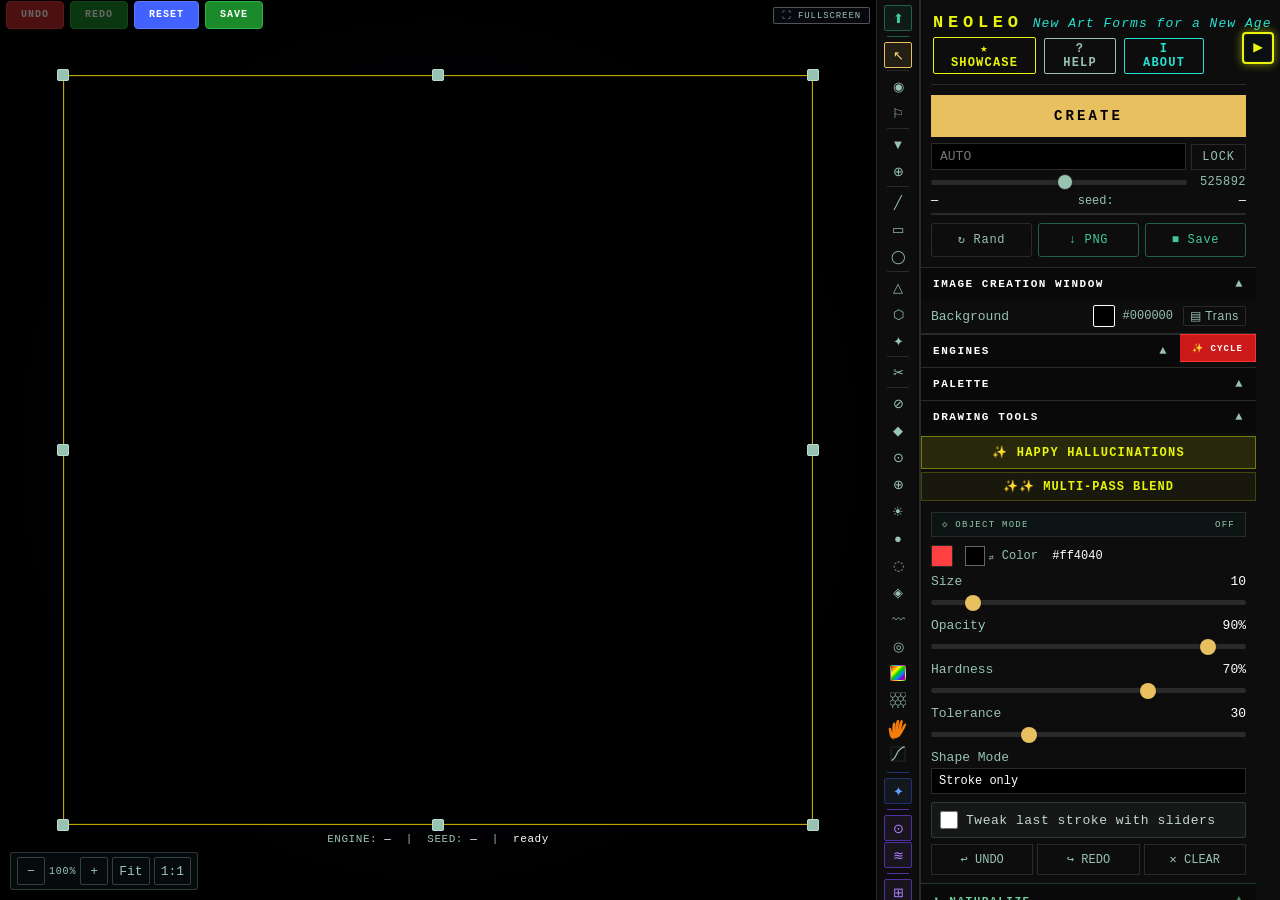
==== index.html @ a024ac2d "Raise panel text sizes for iPad readability Every light-on-dark font-size in the right-side panel th" ====
<!DOCTYPE html>
<html lang="en">
<head>
<meta charset="UTF-8">
<meta name="viewport" content="width=device-width, initial-scale=1.0, maximum-scale=1.0, user-scalable=no, viewport-fit=cover">
<title>NeoLeo</title>
<link rel="stylesheet" href="css/variables.css">
<link rel="stylesheet" href="css/base.css">
<link rel="stylesheet" href="css/stage.css">
<link rel="stylesheet" href="css/toolbar.css">
<link rel="stylesheet" href="css/panel.css?v=4">
<link rel="stylesheet" href="css/fx-panel.css">
<link rel="stylesheet" href="css/upload.css">
<link rel="stylesheet" href="css/prompt.css">
<link rel="stylesheet" href="css/palette.css">
<link rel="stylesheet" href="css/save-state.css">
<link rel="stylesheet" href="css/resolution.css">
<link rel="stylesheet" href="css/experimental.css?v=3">
<link rel="stylesheet" href="css/history.css">
<link rel="stylesheet" href="css/modals.css">
<link rel="stylesheet" href="css/brush-picker.css">
<link rel="stylesheet" href="css/layers.css">
<link rel="stylesheet" href="css/sections.css">
<link rel="stylesheet" href="css/composite.css">
<link rel="stylesheet" href="css/help.css">
<link rel="stylesheet" href="css/showcase.css">
<link rel="stylesheet" href="css/touch.css">
</head>
<body>

<!-- ════════════════════════════════════════════════════════════
     SPLASH SCREEN — full-viewport NeoLeo logo, ~2s hold then
     fades out and removes itself from the DOM. Pure CSS animation
     so it triggers on first paint without waiting for any JS.
     z-index above every floating UI element. pointer-events:none
     once the fade starts so taps fall through to the app.
     ═══════════════════════════════════════════════════════════ -->
<style>
  #splash{
    position:fixed; inset:0;
    background:#000 url('assets/neoleo-splash.jpg?v=1') center center / contain no-repeat;
    z-index:2147483647;
    animation: splash-out 2.6s ease forwards;
    /* Hold full opacity for 2s then fade for 0.5s; the final
       frame keeps display:none and pointer-events:none. */
  }
  @keyframes splash-out{
    0%   { opacity:1; pointer-events:auto; }
    77%  { opacity:1; pointer-events:auto; }   /* 2.0s of 2.6s = ~77% */
    100% { opacity:0; pointer-events:none; visibility:hidden; }
  }
  /* Reduced-motion users still see the splash but it leaves a hair
     faster — and never animates if they've turned off animations. */
  @media (prefers-reduced-motion: reduce){
    #splash{ animation: splash-out 2.2s linear forwards; }
  }
</style>
<div id="splash" aria-hidden="true"></div>
<script>
  /* Belt-and-braces: even if the CSS animation fails, kill the
     splash after 2.6s so the app is never permanently covered. */
  (function(){
    setTimeout(function(){
      var s = document.getElementById('splash');
      if(s && s.parentNode){ s.parentNode.removeChild(s); }
    }, 2800);
  })();
</script>

<div id="stage">
    <div id="fs-bar" style="position:absolute;top:0;left:0;right:0;height:30px;display:flex;align-items:center;justify-content:space-between;padding:0 6px;z-index:20;pointer-events:none;">
      <div style="display:flex;gap:6px;pointer-events:all;">
        <button id="undo-persist" title="Undo (Ctrl+Z / Cmd+Z)" onclick="globalUndo()" style="background:#c0292a;border:1px solid #e04040;color:#ffffff;font-family:inherit;font-size:10px;font-weight:700;letter-spacing:.1em;padding:4px 14px;height:28px;cursor:pointer;border-radius:4px;display:flex;align-items:center;justify-content:center;line-height:1;opacity:0.4;transition:opacity .15s,background .15s;" disabled>UNDO</button>
        <button id="redo-persist" title="Redo (Ctrl+Y / Cmd+Shift+Z)" onclick="globalRedo()" style="background:#1a8a2a;border:1px solid #30b040;color:#ffffff;font-family:inherit;font-size:10px;font-weight:700;letter-spacing:.1em;padding:4px 14px;height:28px;cursor:pointer;border-radius:4px;display:flex;align-items:center;justify-content:center;line-height:1;opacity:0.4;transition:opacity .15s,background .15s;" disabled>REDO</button>
        <button id="rstcvbtn" title="Reset canvas to blank" style="background:#4262ff;border:1px solid #5a7aff;color:#ffffff;font-family:inherit;font-size:10px;font-weight:700;letter-spacing:.1em;padding:4px 14px;height:28px;cursor:pointer;border-radius:4px;display:flex;align-items:center;justify-content:center;line-height:1;transition:background .15s;">RESET</button>
        <button id="savecvbtn" title="Save canvas as PNG" onclick="window._saveCanvas&&window._saveCanvas()" style="background:#1a8a2a;border:1px solid #30b040;color:#ffffff;font-family:inherit;font-size:10px;font-weight:700;letter-spacing:.1em;padding:4px 14px;height:28px;cursor:pointer;border-radius:4px;display:flex;align-items:center;justify-content:center;line-height:1;transition:background .15s;">SAVE</button>
      </div>
      <button id="fs-btn" title="Toggle fullscreen canvas" onclick="window._toggleFS&&window._toggleFS()" style="pointer-events:all;background:rgba(10,12,20,0.7);border:1px solid rgba(255,255,255,0.3);color:#97c3b0;font-family:inherit;font-size:9px;padding:2px 8px;cursor:pointer;letter-spacing:.1em;border-radius:2px;transition:all .15s;">&#9974; FULLSCREEN</button>
    </div>
    <div id="cvwrap">
    <canvas id="uv"></canvas><canvas id="cv"></canvas><canvas id="lv"></canvas><canvas id="dv"></canvas><canvas id="av"></canvas>
    <div id="dv-opov" style="position:absolute;inset:0;background:#000;opacity:0;pointer-events:none;z-index:5;transition:opacity .05s;"></div>
    <div class="cv-rh" data-dir="nw" style="top:-6px;left:-6px;cursor:nw-resize;"></div>
    <div class="cv-rh" data-dir="n" style="top:-6px;left:50%;transform:translateX(-50%);cursor:n-resize;"></div>
    <div class="cv-rh" data-dir="ne" style="top:-6px;right:-6px;cursor:ne-resize;"></div>
    <div class="cv-rh" data-dir="e" style="top:50%;right:-6px;transform:translateY(-50%);cursor:e-resize;"></div>
    <div class="cv-rh" data-dir="se" style="bottom:-6px;right:-6px;cursor:se-resize;"></div>
    <div class="cv-rh" data-dir="s" style="bottom:-6px;left:50%;transform:translateX(-50%);cursor:s-resize;"></div>
    <div class="cv-rh" data-dir="sw" style="bottom:-6px;left:-6px;cursor:sw-resize;"></div>
    <div class="cv-rh" data-dir="w" style="top:50%;left:-6px;transform:translateY(-50%);cursor:w-resize;"></div>
    <!-- Crop confirm bar -->
    <div id="crop-confirm"><button id="crop-ok">&#10003; Apply Crop</button><button id="crop-cancel">&#10005; Cancel</button></div>
    <!-- Crop overlay -->
    <div id="crop-overlay">
      <div id="crop-shade-n" class="crop-shade"></div>
      <div id="crop-shade-s" class="crop-shade"></div>
      <div id="crop-shade-w" class="crop-shade"></div>
      <div id="crop-shade-e" class="crop-shade"></div>
      <div id="crop-box">
        <div class="crop-handle" data-h="nw"></div>
        <div class="crop-handle" data-h="n"></div>
        <div class="crop-handle" data-h="ne"></div>
        <div class="crop-handle" data-h="w"></div>
        <div class="crop-handle" data-h="e"></div>
        <div class="crop-handle" data-h="sw"></div>
        <div class="crop-handle" data-h="s"></div>
        <div class="crop-handle" data-h="se"></div>
        <div id="crop-move"></div>
      </div>
    </div>
    <div id="placement">
      <img id="placement-img" src="" alt="">
      <div class="ph nw" data-handle="nw"></div>
      <div class="ph ne" data-handle="ne"></div>
      <div class="ph sw" data-handle="sw"></div>
      <div class="ph se" data-handle="se"></div>
      <div class="ph n"  data-handle="n"></div>
      <div class="ph s"  data-handle="s"></div>
      <div class="ph e"  data-handle="e"></div>
      <div class="ph w"  data-handle="w"></div>
      <div id="placement-bar">
        <div id="pb-info">0&#215;0</div>
        <button id="pb-commit">&#10003; Place</button>
        <button id="pb-cancel">&#10005; Cancel</button>
      </div>
    </div>
  </div>
  <div id="bar">ENGINE: <span id="se">&#8212;</span> &nbsp;|&nbsp; SEED: <span id="ss">&#8212;</span> &nbsp;|&nbsp; <span id="si">ready</span></div>
</div>

<div id="tb">
  <button class="tbtn up" id="utool" data-t="upload" data-tip-name="Upload Image" data-tip-key="&#8679;U" data-tip-desc="Upload a PNG or JPEG (max 5 MB) as a base layer. Combine with engines, drawing tools, lighting and atmosphere.">&#11014;</button>
  <div class="tsep up"></div>
  <button class="tbtn on" data-t="" data-tip-name="Select" data-tip-key="Esc" data-tip-desc="Deactivates all drawing tools. Click the canvas freely without marking it.">&#8598;</button>
  <div class="tsep"></div>
  <button class="tbtn" data-t="brush" data-tip-name="Brush" data-tip-key="B" data-tip-desc="Smooth soft-edged freehand painting. Adjust Hardness for feathered or crisp edges.">&#9673;</button>
  <button class="tbtn" data-t="pencil" data-tip-name="Pencil" data-tip-key="P" data-tip-desc="Hard-edge freehand line with no blur. Ideal for crisp outlines and precise marks.">&#9872;</button>
  <div class="tsep"></div>
  <button class="tbtn" data-t="fill" data-tip-name="Flood Fill" data-tip-key="F" data-tip-desc="Fills a contiguous area. Reads the full composite canvas. Tolerance controls sensitivity.">&#9660;</button>
  <button class="tbtn" data-t="creplace" data-tip-name="Color Replace" data-tip-key="C" data-tip-desc="Globally replaces every matching pixel across the entire canvas. Tolerance widens range.">&#8853;</button>
  <div class="tsep"></div>
  <button class="tbtn" data-t="line" data-tip-name="Line" data-tip-key="L" data-tip-desc="Click and drag to draw a straight line with live preview. Commits on mouse release.">&#9585;</button>
  <button class="tbtn" data-t="rect" data-tip-name="Rectangle" data-tip-key="R" data-tip-desc="Click and drag to define a rectangle. Shape Mode controls fill/stroke behavior.">&#9645;</button>
  <button class="tbtn" data-t="ellipse" data-tip-name="Ellipse" data-tip-key="E" data-tip-desc="Click and drag to draw an ellipse. Equal ratio = perfect circle.">&#9711;</button>
  <div class="tsep"></div>
  <button class="tbtn" data-t="triangle" data-tip-name="Triangle" data-tip-key="T" data-tip-desc="3 sequential clicks — auto-commits on the third click. Live edge preview.">&#9651;</button>
  <button class="tbtn" data-t="polygon" data-tip-name="Polygon" data-tip-key="G" data-tip-desc="Click to place vertices. Snap-close near the first point or double-click to finish.">&#11041;</button>
  <button class="tbtn" data-t="shape" data-tip-name="Free Shape" data-tip-key="S" data-tip-desc="Drag freely — auto-closes and commits on mouse release.">&#10022;</button>
  <div class="tsep"></div>
  <button class="tbtn" id="croptool" data-t="crop" data-tip-name="Crop Canvas" data-tip-key="C" data-tip-desc="Drag to define a crop region. Apply to resize canvas, preserving image content.">&#9986;</button>
  <div class="tsep ai"></div>
  <button class="tbtn ai" id="aitool" data-t="ai" data-tip-name="AI Prompt" data-tip-key="Shift+P" data-tip-desc="Describe changes in plain language. The AI adjusts engines, palettes, lighting and atmosphere to match your intent.">&#10022;</button>
  <div class="tsep fx"></div>
  <button class="tbtn fx" id="ltool" data-t="lighting" data-tip-name="Lighting" data-tip-key="&#8679;L" data-tip-desc="Add up to 2 light sources (Point, Spot, Rim) with color, intensity, radius, bloom, and ambient fill.">&#8857;</button>
  <button class="tbtn fx" id="atool" data-t="atmo" data-tip-name="Atmosphere" data-tip-key="&#8679;A" data-tip-desc="Vignette, fog/haze, film grain, color grade (temp, sat, contrast, brightness), chromatic aberration.">&#8779;</button>
  <div class="tsep fx"></div>
  <button class="tbtn fx" id="laytool" data-t="layers" data-tip-name="Layers" data-tip-key="&#8679;Y" data-tip-desc="Add, rename, reorder, blend and toggle visibility of drawing layers.">&#8862;</button>
</div>

<div id="upload-panel">
  <div class="fx-hdr" id="up-drag-hdr" style="cursor:move;user-select:none;" title="Drag to move panel"><span class="fx-htit">&#11014; Upload Image <span style="font-size:7px;color:rgba(151,195,176,0.5);letter-spacing:.06em;">&#10303; drag</span></span><div style="display:flex;gap:4px;align-items:center;margin-left:auto;"><button id="slref-btn" onclick="window._slRef&&window._slRef.open()" style="background:rgba(151,195,176,0.1);border:1px solid #97c3b0;color:#97c3b0;font-family:inherit;font-size:8px;padding:2px 6px;cursor:pointer;letter-spacing:.08em;border-radius:2px;white-space:nowrap;">&#9636; Slider Ref</button><button class="fx-cls" id="up-cls">&#215;</button></div></div>
  <div class="fx-sec">
    <div id="u-dropzone" id="u-dz">
      <div id="u-dropzone-lbl"><b>Click or drag &amp; drop</b>PNG or JPEG &#183; max 5 MB</div>
    </div>
    <div id="u-err"></div>
    <input type="file" id="u-file" accept="image/png,image/jpeg" style="display:none">
    <div id="u-preview">
    <div id="u-thumb-wrap" draggable="true" title="Drag onto canvas to place">
      <canvas id="u-thumb"></canvas>
      <div id="u-drag-badge">DRAG TO CANVAS</div>
      <button id="u-del-btn" title="Delete image" onclick="document.getElementById('u-clear').click()" style="position:absolute;top:4px;left:4px;background:rgba(0,0,0,.7);border:1px solid #5a2020;color:#ff6060;font-family:inherit;font-size:9px;padding:2px 6px;cursor:pointer;letter-spacing:.06em;z-index:2;">&#10005;</button>
    </div>
    <div id="u-preview-info"></div>
    <div class="u-drag-hint">&#8598; drag thumbnail onto canvas to position</div>
  </div>

  <!-- ◈ IMAGE SIGNAL — directly below thumbnail -->
  <div id="is-sec" style="display:none;padding:8px 10px;border-top:1px solid rgba(151,195,176,0.2);">
    <div style="font-size:8px;color:#97c3b0;letter-spacing:.14em;font-weight:bold;margin-bottom:5px;">&#9672; IMAGE SIGNAL</div>
    <div style="font-size:8px;color:#97c3b0;font-style:italic;margin-bottom:7px;line-height:1.5;">Palette, density &amp; gradient fields broadcast to all engines and tools.</div>
    <div style="display:flex;gap:4px;margin-bottom:7px;">
      <button id="is-extract-btn" class="fx-bb" style="flex:2;border-color:#97c3b0;color:#97c3b0;" onclick="window._IS&&window._IS.extract()">&#9672; Extract &amp; Activate</button>
      <button id="is-clear-btn" class="fx-bb" style="flex:1;border-color:#444;color:var(--dim);" onclick="window._IS&&window._IS.deactivate()">&#10005; Off</button>
    </div>
    <div style="display:flex;gap:6px;margin-bottom:7px;align-items:flex-start;">
      <div><canvas id="is-map-thumb" width="60" height="45" style="border-radius:2px;border:1px solid rgba(255,255,255,0.08);display:block;"></canvas><div style="font-size:8px;color:#97c3b0;text-align:center;margin-top:2px;">density</div></div>
      <div><canvas id="is-grad-thumb" width="60" height="45" style="border-radius:2px;border:1px solid rgba(255,255,255,0.08);display:block;"></canvas><div style="font-size:8px;color:#97c3b0;text-align:center;margin-top:2px;">edges</div></div>
      <div id="is-pal-row" style="display:flex;flex-direction:column;gap:3px;flex:1;"></div>
    </div>
    <div class="fx-pm"><div class="fx-pr"><span class="fx-pn">Structural Influence</span><span class="fx-pv" id="is-inf-v">70%</span></div><input type="range" id="is-inf" min="0" max="100" value="70"></div>
    <div class="fx-pm"><div class="fx-pr"><span class="fx-pn">Palette Blend</span><span class="fx-pv" id="is-pal-v">100%</span></div><input type="range" id="is-pal" min="0" max="100" value="100"></div>
    <div style="display:flex;gap:4px;margin-top:4px;">
      <button id="is-inv-btn" class="fx-bb" style="flex:1;font-size:8px;border-color:#444;color:var(--dim);" onclick="window._IS&&window._IS.toggleInvert(this)">&#8857; Invert Map</button>
    </div>
    <div id="is-status" style="font-size:8px;color:#97c3b0;margin-top:5px;font-style:italic;min-height:10px;"></div>
  </div>

  </div>
<div class="fx-sec" id="u-adj-sec">
    <div class="fx-stit" style="color:#97c3b0;letter-spacing:.12em;">&#9632; Image Adjustments</div>
    <div class="fx-note" style="margin-bottom:6px;">Applied in realtime to the composited display. Resets on Clear.</div>
    <div class="fx-pm"><div class="fx-pr"><span class="fx-pn">Brightness</span><span class="fx-pv" id="u-briv">0</span></div><input type="range" id="u-bri" min="-100" max="100" value="0"></div>
    <div class="fx-pm"><div class="fx-pr"><span class="fx-pn">Contrast</span><span class="fx-pv" id="u-conv">0</span></div><input type="range" id="u-con" min="-100" max="100" value="0"></div>
    <div class="fx-pm"><div class="fx-pr"><span class="fx-pn">Saturation</span><span class="fx-pv" id="u-satv">0</span></div><input type="range" id="u-sat" min="-100" max="100" value="0"></div>
    <div class="fx-pm"><div class="fx-pr"><span class="fx-pn">Exposure</span><span class="fx-pv" id="u-expv">0</span></div><input type="range" id="u-exp" min="-100" max="100" value="0"></div>
    <div class="fx-pm"><div class="fx-pr"><span class="fx-pn">Highlights</span><span class="fx-pv" id="u-hilv">0</span></div><input type="range" id="u-hil" min="-100" max="100" value="0"></div>
    <div class="fx-pm"><div class="fx-pr"><span class="fx-pn">Shadows</span><span class="fx-pv" id="u-shdv">0</span></div><input type="range" id="u-shd" min="-100" max="100" value="0"></div>
    <div class="fx-pm"><div class="fx-pr"><span class="fx-pn">Temperature</span><span class="fx-pv" id="u-tmpv">0</span></div><input type="range" id="u-tmp" min="-100" max="100" value="0"></div>
    <div class="fx-note" style="margin-top:1px;margin-bottom:4px;">&#8592; cool &nbsp;&nbsp; warm &#8594;</div>
    <div class="fx-pm"><div class="fx-pr"><span class="fx-pn">Tint</span><span class="fx-pv" id="u-tntv">0</span></div><input type="range" id="u-tnt" min="-100" max="100" value="0"></div>
    <div class="fx-note" style="margin-top:1px;margin-bottom:6px;">&#8592; green &nbsp;&nbsp; magenta &#8594;</div>
    <button class="fx-bb" id="u-adj-reset" style="width:100%;border-color:#444;color:var(--dim);">&#8635; Reset All Adjustments</button>
  </div>
  <div class="fx-sec" id="u-controls">
    <div class="fx-stit">Layer Mode</div>
    <div class="fx-pm"><select id="u-mode">
      <option value="under">Under engine art</option>
      <option value="over">Over engine art</option>
      <option value="replace">Replace (image only)</option>
    </select></div>
    <div class="fx-stit" style="margin-top:6px;">Opacity</div>
    <div class="fx-pm"><div class="fx-pr"><span class="fx-pn">Image opacity</span><span class="fx-pv" id="u-opv">100%</span></div><input type="range" id="u-opr" min="0" max="100" value="100"></div>
    <div class="fx-stit" style="margin-top:6px;">Fit</div>
    <div class="fx-pm"><select id="u-fit">
      <option value="contain">Contain (letterbox)</option>
      <option value="cover">Cover (crop to fill)</option>
      <option value="stretch">Stretch (fill exactly)</option>
    </select></div>
    <div class="fx-stit" style="margin-top:6px;">Blend Mode</div>
    <div class="fx-pm"><select id="u-blend">
      <option value="source-over">Normal</option>
      <option value="multiply">Multiply</option>
      <option value="screen">Screen</option>
      <option value="overlay">Overlay</option>
      <option value="soft-light">Soft Light</option>
      <option value="hard-light">Hard Light</option>
      <option value="color-dodge">Color Dodge</option>
      <option value="color-burn">Color Burn</option>
      <option value="difference">Difference</option>
      <option value="exclusion">Exclusion</option>
      <option value="luminosity">Luminosity</option>
      <option value="hue">Hue</option>
      <option value="saturation">Saturation</option>
      <option value="color">Color</option>
    </select></div>
    <div class="fx-note" style="margin-top:4px;">Blend applies when layer mode is Under or Over.</div>
  </div>
  <div class="fx-sec" id="u-engine-sec">
    <div class="fx-stit">Engine on Image</div>
    <div class="fx-note" style="margin-bottom:6px;">Choose how the generative engine composites onto your photo when you hit Generate.</div>
    <div class="fx-pm"><div class="fx-pr"><span class="fx-pn">Engine blend</span></div>
    <select id="u-eng-blend">
      <option value="source-over">Normal (over)</option>
      <option value="multiply">Multiply</option>
      <option value="screen">Screen</option>
      <option value="overlay">Overlay</option>
      <option value="soft-light">Soft Light</option>
      <option value="hard-light">Hard Light</option>
      <option value="color-dodge">Color Dodge</option>
      <option value="color-burn">Color Burn</option>
      <option value="difference">Difference</option>
      <option value="exclusion">Exclusion</option>
      <option value="luminosity">Luminosity</option>
      <option value="hue">Hue</option>
      <option value="saturation">Saturation</option>
      <option value="color">Color</option>
    </select></div>
    <div class="fx-pm"><div class="fx-pr"><span class="fx-pn">Engine opacity</span><span class="fx-pv" id="u-engopv">80%</span></div>
    <input type="range" id="u-engopr" min="0" max="100" value="80"></div>
    <label class="fx-tg" style="margin-bottom:6px;"><input type="checkbox" id="u-eng-on" checked><span style="font-size:9px;color:var(--dim);">Apply engine when generating</span></label>
  </div>
  <!-- ◆ Draw On Image — composite tools, shown once image is loaded -->
  <div class="fx-sec" id="img-composite-sec">
    <div class="fx-stit" style="color:#a080ff;">&#9670; Draw On Image</div>
    <div class="fx-pm">
      <div class="fx-pr"><span class="fx-pn">Blend mode</span></div>
      <select id="draw-blend-sel" style="width:100%;background:#111;border:1px solid var(--brd);color:var(--txt);font-family:inherit;font-size:9px;padding:3px 5px;cursor:pointer;">
        <option value="source-over">Normal</option>
        <option value="multiply">Multiply</option>
        <option value="screen">Screen</option>
        <option value="overlay">Overlay</option>
        <option value="soft-light">Soft Light</option>
        <option value="hard-light">Hard Light</option>
        <option value="color-dodge">Color Dodge</option>
        <option value="color-burn">Color Burn</option>
        <option value="difference">Difference</option>
        <option value="exclusion">Exclusion</option>
        <option value="hue">Hue</option>
        <option value="saturation">Saturation</option>
        <option value="color">Color</option>
        <option value="luminosity">Luminosity</option>
      </select>
    </div>
    <div class="fx-pm">
      <div class="fx-pr"><span class="fx-pn">Merge opacity</span><span class="fx-pv" id="draw-merge-opv">100%</span></div>
      <input type="range" id="draw-merge-op" min="0" max="100" value="100">
    </div>
    <div style="display:flex;gap:4px;margin-top:6px;">
      <button class="fx-bb" id="img-merge-draw" style="flex:1;">&#8680; Merge Drawing</button>
      <button class="fx-bb" id="img-merge-engine" style="flex:1;">&#8680; Merge Engine</button>
    </div>
    <div style="display:flex;gap:4px;margin-top:4px;">
      <button class="fx-bb" id="img-flatten-all" style="flex:1;border-color:#4a3080;color:#a080ff;">&#9608; Flatten All</button>
      <button class="fx-bb" id="img-clear-draw" style="flex:1;border-color:#5a2020;color:#ff6060;">&#10005; Clear Drawing</button>
    </div>
    <div class="fx-note" style="margin-top:6px;">Merge your drawing/engine output onto the image using the selected blend mode. Flatten All merges every layer.</div>
  </div>
  <div class="fx-sec" id="u-bake-sec" style="display:none">
    <div class="fx-stit">Bake to Canvas</div>
    <div class="fx-note" style="margin-bottom:7px;">Flatten the image permanently onto the generative canvas. All engines, drawing tools, lighting and atmosphere will then work directly on it.</div>
    <button class="fx-bb" id="u-bake" style="margin-bottom:4px;">&#11015; Bake image to canvas</button>
    <div class="fx-note">After baking the image layer is cleared. Use Export to save a copy first.</div>
  </div>

  <div class="fx-br" id="u-clear-row" style="display:none"><button class="fx-bb" id="u-clear">&#10005; Clear image</button></div>
  <div class="fx-br" id="u-crop-row" style="display:none"><button class="fx-bb" id="u-crop-btn" style="border-color:#28E0D1;color:#28E0D1;">&#9986; Crop Image</button></div>
  </div>

</div>
<div id="prompt-panel">
  <div class="fx-hdr"><span class="fx-htit">&#10022; AI Prompt</span><button class="fx-cls" id="ai-cls">&#215;</button></div>
  <div class="fx-sec" style="padding:8px 10px;">
    <div style="font-size:8px;color:var(--dim);line-height:1.6;margin-bottom:6px;">Describe changes in plain language. The AI reads the current canvas and all settings, then adjusts engines, palettes, lighting and atmosphere to match.</div>
    <label id="ai-ctx-row"><input type="checkbox" id="ai-send-img" checked> Send canvas snapshot with prompt</label>
  </div>
  <div id="ai-key-row"><label>ANTHROPIC API KEY (required)</label><input type="password" id="ai-key-in" placeholder="sk-ant-..." autocomplete="off" spellcheck="false"></div>
  <div id="ai-history"><div class="ai-msg sys">Enter your Anthropic API key above, then describe what to change.</div></div>
  <div id="ai-input-wrap">
    <textarea id="ai-textarea" placeholder="e.g. make it more chaotic and warm, add a soft blue rim light, reduce contrast..." spellcheck="false"></textarea>
    <div id="ai-send-row"><button id="ai-send">Send</button><button id="ai-stop" title="Stop">&#9632; Stop</button><button id="ai-clrh" title="Clear history">&#8635;</button></div>
    <div id="ai-status"></div>
  </div>
</div>
<div id="light-panel" class="fx-panel">
  <div class="fx-hdr"><span class="fx-htit">&#8857; Lighting</span><button class="fx-cls" id="lp-cls">&#215;</button></div>
  <div class="fx-sec"><label class="fx-tg"><input type="checkbox" id="l-on"><span class="fx-tg-lbl">Enable Lighting</span></label></div>
  <div class="fx-sec">
    <div class="fx-stit">Light 1</div>
    <label class="fx-tg" style="margin-bottom:4px;"><input type="checkbox" id="l1-on" checked><span style="font-size:10px;color:var(--dim);">Active</span></label>
    <div class="fx-pm"><div class="fx-pr"><span class="fx-pn">Type</span></div><select id="l1-type"><option value="point">Point</option><option value="spot">Spot</option><option value="rim">Rim</option></select></div>
    <div class="fx-cr"><div class="fx-sw" id="l1csw"><input type="color" id="l1-col" value="#ffee88"></div><span class="fx-pn">Color &nbsp;<span class="fx-pv" id="l1-coltxt">#ffee88</span></span></div>
    <div class="fx-pm"><div class="fx-pr"><span class="fx-pn">Intensity</span><span class="fx-pv" id="l1-intv">60</span></div><input type="range" id="l1-int" min="0" max="100" value="60"></div>
    <div class="fx-pm"><div class="fx-pr"><span class="fx-pn">Radius</span><span class="fx-pv" id="l1-radv">220</span></div><input type="range" id="l1-rad" min="20" max="600" value="220"></div>
    <div class="fx-pm"><div class="fx-pr"><span class="fx-pn">Position X</span><span class="fx-pv" id="l1-pxv">30%</span></div><input type="range" id="l1-px" min="0" max="100" value="30"></div>
    <div class="fx-pm"><div class="fx-pr"><span class="fx-pn">Position Y</span><span class="fx-pv" id="l1-pyv">25%</span></div><input type="range" id="l1-py" min="0" max="100" value="25"></div>
  </div>
  <div class="fx-sec">
    <div class="fx-stit">Light 2</div>
    <label class="fx-tg" style="margin-bottom:4px;"><input type="checkbox" id="l2-on"><span style="font-size:10px;color:var(--dim);">Active</span></label>
    <div class="fx-pm"><div class="fx-pr"><span class="fx-pn">Type</span></div><select id="l2-type"><option value="point">Point</option><option value="spot">Spot</option><option value="rim">Rim</option></select></div>
    <div class="fx-cr"><div class="fx-sw" id="l2csw"><input type="color" id="l2-col" value="#88ccff"></div><span class="fx-pn">Color &nbsp;<span class="fx-pv" id="l2-coltxt">#88ccff</span></span></div>
    <div class="fx-pm"><div class="fx-pr"><span class="fx-pn">Intensity</span><span class="fx-pv" id="l2-intv">40</span></div><input type="range" id="l2-int" min="0" max="100" value="40"></div>
    <div class="fx-pm"><div class="fx-pr"><span class="fx-pn">Radius</span><span class="fx-pv" id="l2-radv">160</span></div><input type="range" id="l2-rad" min="20" max="600" value="160"></div>
    <div class="fx-pm"><div class="fx-pr"><span class="fx-pn">Position X</span><span class="fx-pv" id="l2-pxv">70%</span></div><input type="range" id="l2-px" min="0" max="100" value="70"></div>
    <div class="fx-pm"><div class="fx-pr"><span class="fx-pn">Position Y</span><span class="fx-pv" id="l2-pyv">70%</span></div><input type="range" id="l2-py" min="0" max="100" value="70"></div>
  </div>
  <div class="fx-sec">
    <div class="fx-stit">Bloom</div>
    <div class="fx-pm"><div class="fx-pr"><span class="fx-pn">Amount</span><span class="fx-pv" id="l-blmv">0</span></div><input type="range" id="l-blm" min="0" max="40" value="0"></div>
    <div class="fx-note">Blurs the light layer to create soft halo glow around sources.</div>
  </div>
  <div class="fx-sec">
    <div class="fx-stit">Ambient Fill</div>
    <div class="fx-cr"><div class="fx-sw" id="lambcsw"><input type="color" id="l-ambc" value="#001122"></div><span class="fx-pn">Color &nbsp;<span class="fx-pv" id="l-ambctxt">#001122</span></span></div>
    <div class="fx-pm"><div class="fx-pr"><span class="fx-pn">Level</span><span class="fx-pv" id="l-ambv">0</span></div><input type="range" id="l-amb" min="0" max="100" value="0"></div>
  </div>
  <div class="fx-br"><button class="fx-bb" id="l-rst">&#8634; Reset all</button></div>
  <div class="fx-br"><button class="fx-bb" id="l-apply" style="background:rgba(40,200,160,0.12);border-color:#28c8a0;color:#28c8a0;font-weight:700;">&#10003; Apply Lighting to Canvas</button></div>
</div>

<div id="atmo-panel" class="fx-panel">
  <div class="fx-hdr"><span class="fx-htit">&#8779; Atmosphere</span><button class="fx-cls" id="ap-cls">&#215;</button></div>
  <div class="fx-sec"><label class="fx-tg"><input type="checkbox" id="a-on"><span class="fx-tg-lbl">Enable Atmosphere</span></label></div>
  <div class="fx-sec">
    <div class="fx-stit">Vignette</div>
    <div class="fx-pm"><div class="fx-pr"><span class="fx-pn">Strength</span><span class="fx-pv" id="a-vstrv">0</span></div><input type="range" id="a-vstr" min="0" max="100" value="0"></div>
    <div class="fx-pm"><div class="fx-pr"><span class="fx-pn">Softness</span><span class="fx-pv" id="a-vsftv">50</span></div><input type="range" id="a-vsft" min="0" max="100" value="50"></div>
    <div class="fx-cr"><div class="fx-sw" id="avgcsw"><input type="color" id="a-vcol" value="#000000"></div><span class="fx-pn">Color</span></div>
  </div>
  <div class="fx-sec">
    <div class="fx-stit">Fog / Haze</div>
    <div class="fx-pm"><select id="a-ftype"><option value="none">None</option><option value="flat">Flat Overlay</option><option value="radial">Radial (center)</option><option value="bottom">Ground Fog</option><option value="top">Top Haze</option></select></div>
    <div class="fx-cr"><div class="fx-sw" id="afgsw"><input type="color" id="a-fcol" value="#b0c8d8"></div><span class="fx-pn">Color</span></div>
    <div class="fx-pm"><div class="fx-pr"><span class="fx-pn">Density</span><span class="fx-pv" id="a-fdenv">0</span></div><input type="range" id="a-fden" min="0" max="100" value="0"></div>
  </div>
  <div class="fx-sec">
    <div class="fx-stit">Film Grain</div>
    <div class="fx-pm"><div class="fx-pr"><span class="fx-pn">Amount</span><span class="fx-pv" id="a-grainv">0</span></div><input type="range" id="a-grain" min="0" max="100" value="0"></div>
  </div>
  <div class="fx-sec">
    <div class="fx-stit">Color Grade</div>
    <div class="fx-pm"><div class="fx-pr"><span class="fx-pn">Temperature</span><span class="fx-pv" id="a-tempv">0</span></div><input type="range" id="a-temp" min="-100" max="100" value="0"></div>
    <div class="fx-note" style="margin-bottom:5px;">&#8592; cool &nbsp;&nbsp;&nbsp;&nbsp; warm &#8594;</div>
    <div class="fx-pm"><div class="fx-pr"><span class="fx-pn">Saturation</span><span class="fx-pv" id="a-satv">0</span></div><input type="range" id="a-sat" min="-100" max="100" value="0"></div>
    <div class="fx-pm"><div class="fx-pr"><span class="fx-pn">Contrast</span><span class="fx-pv" id="a-conv">0</span></div><input type="range" id="a-con" min="-100" max="100" value="0"></div>
    <div class="fx-pm"><div class="fx-pr"><span class="fx-pn">Brightness</span><span class="fx-pv" id="a-briv">0</span></div><input type="range" id="a-bri" min="-100" max="100" value="0"></div>
  </div>
  <div class="fx-sec">
    <div class="fx-stit">Chromatic Aberration</div>
    <div class="fx-pm"><div class="fx-pr"><span class="fx-pn">Amount</span><span class="fx-pv" id="a-aberv">0</span></div><input type="range" id="a-aber" min="0" max="50" value="0"></div>
    <div class="fx-note">Red/cyan color fringing at canvas edges.</div>
  </div>
  <div class="fx-br"><button class="fx-bb" id="a-rst">&#8634; Reset all</button></div>
  <div class="fx-br"><button class="fx-bb" id="a-apply" style="background:rgba(40,200,160,0.12);border-color:#28c8a0;color:#28c8a0;font-weight:700;">&#10003; Apply Atmosphere to Canvas</button></div>
</div>
<div id="layers-panel" class="fx-panel">
  <div class="fx-hdr"><span class="fx-htit">&#8862; Layers</span><button class="fx-cls" id="lyr-cls">&#215;</button></div>
  <div class="fx-sec" style="padding:6px 8px;">
    <div id="lyr-list"></div>
    <div class="lyr-op-wrap">
      <label>Opacity</label>
      <input type="range" id="lyr-op-sl" min="0" max="100" value="100" style="flex:1;height:3px;">
      <span id="lyr-op-val">100%</span>
    </div>
    <div id="lyr-actions">
      <button class="lyr-btn primary" id="lyr-add">+ Draw Layer</button>
      <button class="lyr-btn" id="lyr-dup">&#10695; Dup</button>
      <button class="lyr-btn" id="lyr-merge">&#8853; Merge Down</button>
      <button class="lyr-btn" id="lyr-flat">&#8863; Flatten</button>
    </div>
    <!-- Engine Layers -->
    <div id="elyr-section">
      <div id="elyr-hdr">
        <span id="elyr-title">&#9670; Engine Layers</span>
        <button id="elyr-auto-btn" title="Auto-capture: every render becomes a new engine layer" style="font-size:8px;padding:2px 7px;background:none;border:1px solid #4a3080;color:#666;font-family:inherit;cursor:pointer;letter-spacing:.06em;text-transform:uppercase;">&#9675; Auto</button>
        <button id="elyr-add-btn" title="Capture current engine output as a new engine layer">+ Capture</button>
      </div>
      <div id="elyr-list"></div>
    </div>
  </div>
</div>


<div id="panel">

  <!-- GENERATE -->
  <div id="gen-sec">
    <div style="padding:4px 2px 10px;border-bottom:1px solid var(--brd);margin-bottom:10px;">
      <div style="display:flex;align-items:baseline;justify-content:flex-start;gap:10px;">
        <div style="font-size:17px;font-weight:bold;letter-spacing:.28em;color:#E8F50A;text-transform:uppercase;line-height:1;">NeoLeo</div>
        <div style="font-size:13px;letter-spacing:.08em;color:#28E0D1;font-style:italic;white-space:nowrap;">New Art Forms for a New Age</div>
      </div>
      <div style="display:flex;align-items:center;gap:8px;margin-top:6px;padding-right:40px;">
        <button id="showcase-btn" title="Open Feature Showcase" style="background:none;border:1px solid #E8F50A;color:#E8F50A;font-family:inherit;font-size:12px;padding:3px 12px;cursor:pointer;letter-spacing:.1em;border-radius:2px;text-transform:uppercase;font-weight:600;">★ SHOWCASE</button>
        <button id="help-btn" title="Open NeoLeo Help Guide" style="background:none;border:1px solid #97c3b0;color:#97c3b0;font-family:inherit;font-size:12px;padding:3px 12px;cursor:pointer;letter-spacing:.1em;border-radius:2px;text-transform:uppercase;font-weight:600;">? HELP</button>
        <button id="about-btn" title="About NeoLeo" style="background:none;border:1px solid #28E0D1;color:#28E0D1;font-family:inherit;font-size:12px;padding:3px 12px;cursor:pointer;letter-spacing:.1em;border-radius:2px;text-transform:uppercase;font-weight:600;">i ABOUT</button>
      </div>
    </div>
    <div>
      <button id="gbtn">CREATE</button>
    </div>
    <div id="seed-compact">
      <input type="text" id="si2" placeholder="AUTO">
      <button class="slk-s" id="lbtn" title="Lock current seed">LOCK</button>
    </div>
    <div id="seed-slider-wrap">
      <input type="range" id="seed-sl" min="1" max="999999" value="1" step="1">
      <div id="seed-sl-display">&#8212;</div>
    </div>
    <div id="eng-status"><span id="se">&#8212;</span>&nbsp; seed: <span id="ss">&#8212;</span></div>
    <div id="pg2"><div id="pg2-bar"></div></div>
    <div id="hist-wrap">
      <div id="hist-hdr">
        <span id="hist-hdr-lbl">History</span>
        <div id="hist-nav">
          <button id="hist-prev" disabled>&#8592;</button>
          <span id="hist-pos">&#8212;</span>
          <button id="hist-next" disabled>&#8594;</button>
        </div>
      </div>
      <div id="hist-thumbs"></div>
      <div id="hist-actions">
        <button id="hist-restore-btn">&#8617; Restore</button>
        <button id="hist-export-btn">&#8595; Export</button>
        <button id="hist-delete-btn" style="flex:0.6;padding:4px;background:none;font-family:inherit;font-size:12px;cursor:pointer;letter-spacing:.1em;text-transform:uppercase;border:1px solid #5a2020;color:#ff6060;">&#10005; Del</button>
        <button id="hist-save-btn" style="flex:0.6;padding:4px;background:none;font-family:inherit;font-size:12px;cursor:pointer;letter-spacing:.1em;text-transform:uppercase;border:1px solid #206050;color:#40c8a0;">&#9632; Save</button>
      </div>
    </div>
    <div id="qa-row">
      <button class="qa-btn" id="ranbtn">&#8635; Rand</button>
      <button class="qa-btn s" id="xbtn">&#8595; PNG</button>
      <button class="qa-btn s" id="save-btn">&#9632; Save</button>
    </div>
    <div id="slots-wrap">
      <div id="slots-hdr"><span>Saved states (max 8)</span><button id="slots-close-btn">&#215; close</button></div>
      <div id="slots-list"></div>
    </div>
  </div>

  <!-- CANVAS toggle -->
  <button class="sec-hdr-btn" id="canvas-toggle2">Image Creation Window <span class="chev">&#9650;</span></button>
  <div class="sec-body" id="canvas-body2">
    <select id="res-sel" style="display:none;">
      <option value="square" selected>Square 750&#215;750</option>
      <option value="9:16">9:16 &#8212; Portrait</option>
      <option value="16:9">16:9 &#8212; Landscape</option>
      <option value="circle">Circle Anamorphic</option>
      <option value="golden">Golden Mean (1:1.618)</option>
      <option value="custom">Custom</option>
      <option value="freeform">Free Form</option>
    </select>
    <div id="ratio-thumbs" style="display:flex;flex-wrap:wrap;gap:6px;padding:2px 0 6px;"></div>
    <div id="res-preview-wrap">
      <div id="res-preview-row-main" style="display:flex;align-items:center;gap:10px;margin:6px 0 4px;">
        <div id="res-preview-box">
          <div id="res-preview-inner"></div>
        </div>
        <div>
          <div id="res-preview-label" style="font-size:12px;color:var(--dim);letter-spacing:.06em;font-family:'Courier New',monospace;">1:1</div>
          <div id="res-px-label" style="font-size:12px;color:#40c8a0;font-family:'Courier New',monospace;letter-spacing:.04em;margin-top:2px;">750 &#215; 750</div>
        </div>
      </div>
    </div>
    <div id="res-custom-row">
      <input type="number" id="res-cw" value="750" min="100" max="4096" step="1" placeholder="W">
      <span>&#215;</span>
      <input type="number" id="res-ch" value="750" min="100" max="4096" step="1" placeholder="H">
      <span>px</span>
    </div>
    <div id="res-info" style="font-size:12px;color:var(--dim);margin-top:4px;">Canvas: <span id="res-disp">&#8212;</span></div>
  </div>

  <!-- Background colour — always visible, outside collapsible section -->
  <div style="display:flex;align-items:center;gap:8px;padding:5px 10px 6px;border-bottom:1px solid var(--brd);">
    <span class="pn" style="flex:1;">Background</span>
    <div id="bg-col-swatch" style="width:22px;height:22px;background:#000000;border:1px solid #ffffff;cursor:pointer;position:relative;flex-shrink:0;border-radius:2px;" title="Open color picker">
    </div>
    <input type="color" id="bg-col-picker" value="#000000" style="display:none;">
    <span id="bg-col-hex" style="font-size:12px;color:var(--dim);font-family:'Courier New',monospace;min-width:52px;cursor:pointer;" title="Click swatch to open picker">#000000</span>
    <button id="bg-col-transparent" title="Transparent" style="background:none;border:1px solid var(--brd);color:var(--dim);font-size:12px;cursor:pointer;padding:2px 6px;letter-spacing:.06em;border-radius:2px;">&#9636; Trans</button>
  </div>

  <!-- Background Color Picker Panel -->
  <div id="bg-picker-panel" style="display:none;padding:10px;border-bottom:1px solid var(--brd);background:rgba(0,0,0,0.2);">
    <div style="display:flex;gap:8px;margin-bottom:8px;">
      <canvas id="bg-sv-canvas" width="160" height="160" style="cursor:crosshair;border:1px solid rgba(255,255,255,0.15);border-radius:3px;flex-shrink:0;"></canvas>
      <canvas id="bg-hue-strip" width="20" height="160" style="cursor:crosshair;border:1px solid rgba(255,255,255,0.15);border-radius:3px;flex-shrink:0;"></canvas>
    </div>
    <div style="display:flex;align-items:center;gap:6px;margin-bottom:6px;">
      <span style="font-size:12px;color:rgba(255,255,255,0.5);min-width:42px;letter-spacing:.06em;">OPACITY</span>
      <input type="range" id="bg-opacity-sl" min="0" max="100" value="100" style="flex:1;-webkit-appearance:none;height:3px;background:rgba(255,255,255,0.15);outline:none;cursor:pointer;border-radius:2px;">
      <span id="bg-opacity-val" style="font-size:12px;color:rgba(255,255,255,0.6);min-width:30px;text-align:right;">100%</span>
    </div>
    <div style="display:flex;align-items:center;gap:6px;margin-bottom:8px;">
      <span style="font-size:12px;color:rgba(255,255,255,0.5);min-width:42px;letter-spacing:.06em;">HEX</span>
      <input type="text" id="bg-hex-input" value="#000000" style="flex:1;background:rgba(0,0,0,0.3);border:1px solid rgba(255,255,255,0.15);color:#fff;font-family:'Courier New',monospace;font-size:12px;padding:3px 6px;outline:none;border-radius:2px;">
      <div id="bg-preview-swatch" style="width:24px;height:24px;background:#000000;border:1px solid rgba(255,255,255,0.2);border-radius:2px;flex-shrink:0;"></div>
    </div>
    <div id="bg-preset-row" style="display:flex;flex-wrap:wrap;gap:3px;margin-bottom:8px;"></div>
    <div style="display:flex;gap:6px;">
      <button id="bg-default-btn" style="flex:1;padding:5px;background:rgba(255,255,255,0.05);border:1px solid rgba(255,255,255,0.2);color:rgba(255,255,255,0.6);font-family:inherit;font-size:12px;cursor:pointer;letter-spacing:.08em;text-transform:uppercase;border-radius:3px;">&#9632; Default (Black)</button>
      <button id="bg-picker-close" style="padding:5px 10px;background:none;border:1px solid rgba(255,255,255,0.2);color:#ff9742;font-family:inherit;font-size:12px;cursor:pointer;letter-spacing:.08em;text-transform:uppercase;border-radius:3px;">Close</button>
    </div>
  </div>

  <!-- ENGINES toggle -->
  <!-- Cycle Random Engine — always visible above Engines section -->
  <div style="display:flex;align-items:stretch;gap:0;margin-bottom:0;">
    <button class="sec-hdr-btn" id="eng-toggle" style="flex:1;">Engines <span class="chev">&#9650;</span></button>
    <button id="eng-cycle-btn" title="Cycle through engines in sequence — all sliders at max" class="cycle-btn">&#10024; Cycle</button>
  </div>
  <div id="eng-cycle-label" style="font-size:12px;color:var(--acc);padding:2px 10px 3px;background:rgba(232,245,10,0.04);border-left:1px solid var(--brd);border-right:1px solid var(--brd);display:none;letter-spacing:.06em;">&#9654; <span id="eng-cycle-name">&#8212;</span></div>
  <div class="sec-body" id="eng-body">
    <div class="pm" style="margin-bottom:8px;padding-bottom:8px;border-bottom:1px solid var(--brd);">
      <div class="pr"><span class="pn">Opacity</span><span class="pv" id="eng-op-v">100%</span></div>
      <input type="range" id="eng-op" min="0" max="100" value="100" oninput="document.getElementById('eng-op-v').textContent=this.value+'%';document.getElementById('cv').style.opacity=this.value/100;">
    </div>
    <div class="stit" style="margin-bottom:4px;">Core Engines</div>
    <button class="eng" data-e="flowfield">01 &#8212; Flow Field</button>
    <button class="eng" data-e="attractor">02 &#8212; Strange Attractor</button>
    <button class="eng" data-e="subdivision">03 &#8212; Recursive Subdivision</button>
    <button class="eng" data-e="interference">04 &#8212; Wave Interference</button>
    <button class="eng" data-e="growth">05 &#8212; Differential Growth</button>
    <button class="eng" data-e="lissajous">06 &#8212; Lissajous Mesh</button>
    <button id="more-engines-btn">&#9660; More Engines (42)</button>
    <div id="eng-current-label" style="font-size:12px;color:var(--acc);letter-spacing:.1em;padding:3px 0 2px;opacity:0.8;display:none;">&#9654; <span id="eng-current-name">Flow Field</span></div>
    <div id="more-engines-list">
      <div class="eng-cat organic">&#9672; Organic &amp; Biological</div>
      <button class="eng" data-e="physarum">07 &#8212; Physarum / Slime Mold</button>
      <button class="eng" data-e="space_colonization">08 &#8212; Space Colonization</button>
      <button class="eng" data-e="reaction_diffusion_b">09 &#8212; Reaction-Diffusion (organic)</button>
      <button class="eng" data-e="hydraulic_erosion">10 &#8212; Hydraulic Erosion</button>
      <button class="eng" data-e="cell_growth">11 &#8212; Cell / Tissue Growth</button>
      <button class="eng" data-e="watercolor">12 &#8212; Watercolor / Wet Media</button>
      <button class="eng" data-e="diatom">13 &#8212; Diatom / Biomorph</button>
      <button class="eng" data-e="fungal_network">14 &#8212; Fungal Network</button>
      <div class="eng-cat">Particle &amp; Force</div>
      <button class="eng" data-e="gravity_wells">15 &#8212; Gravity Wells</button>
      <button class="eng" data-e="boid_flocking">16 &#8212; Boid Flocking</button>
      <button class="eng" data-e="magnetic_field">17 &#8212; Magnetic Field Lines</button>
      <button class="eng" data-e="reaction_diffusion">18 &#8212; Reaction-Diffusion</button>
      <button class="eng" data-e="sand_drift">19 &#8212; Sand Drift</button>
      <div class="eng-cat">Mathematical &amp; Geometric</div>
      <button class="eng" data-e="voronoi">20 &#8212; Voronoi Diagram</button>
      <button class="eng" data-e="truchet">21 &#8212; Truchet Tiles</button>
      <button class="eng" data-e="penrose">22 &#8212; Penrose Tiling</button>
      <button class="eng" data-e="spirograph">23 &#8212; Spirograph</button>
      <button class="eng" data-e="apollonian">24 &#8212; Apollonian Gasket</button>
      <button class="eng" data-e="space_filling">25 &#8212; Space-Filling Curve</button>
      <button class="eng" data-e="lsystem">26 &#8212; L-System Plants</button>
      <div class="eng-cat">Noise &amp; Field-Based</div>
      <button class="eng" data-e="domain_warp">27 &#8212; Domain-Warped Noise</button>
      <button class="eng" data-e="curl_noise">28 &#8212; Curl Noise Sheets</button>
      <button class="eng" data-e="ridged_fractal">29 &#8212; Ridged Multifractal</button>
      <button class="eng" data-e="marble_wood">30 &#8212; Marble / Wood</button>
      <div class="eng-cat">Cellular &amp; Emergent</div>
      <button class="eng" data-e="game_of_life">31 &#8212; Conway Game of Life</button>
      <button class="eng" data-e="langtons_ant">32 &#8212; Langton's Ant</button>
      <button class="eng" data-e="cave_map">33 &#8212; Cave / Dungeon Map</button>
      <button class="eng" data-e="crystal_growth">34 &#8212; Crystal Growth (DLA)</button>
      <div class="eng-cat">Graph &amp; Network</div>
      <button class="eng" data-e="force_graph">35 &#8212; Force-Directed Graph</button>
      <button class="eng" data-e="mst">36 &#8212; Minimum Spanning Tree</button>
      <button class="eng" data-e="delaunay">37 &#8212; Delaunay Triangulation</button>
      <div class="eng-cat">Iterative &amp; Fractal</div>
      <button class="eng" data-e="julia_set">38 &#8212; Julia / Mandelbrot</button>
      <button class="eng" data-e="newton_fractal">39 &#8212; Newton's Fractal</button>
      <button class="eng" data-e="ifs">40 &#8212; Iterated Function Systems</button>
      <button class="eng" data-e="flame_fractal">41 &#8212; Flame Fractal</button>
      <div class="eng-cat">Topological &amp; Surface</div>
      <button class="eng" data-e="contour_map">42 &#8212; Contour / Isoline Map</button>
      <button class="eng" data-e="chladni">43 &#8212; Chladni Figures</button>
      <button class="eng" data-e="weave_knot">44 &#8212; Weave / Knot Diagram</button>
      <button class="eng" data-e="mobius_torus">45 &#8212; M&#246;bius / Torus</button>
      <div class="eng-cat">Typographic / Signal</div>
      <button class="eng" data-e="oscilloscope">46 &#8212; Oscilloscope</button>
      <button class="eng" data-e="ascii_density">47 &#8212; ASCII Density Map</button>
      <button class="eng" data-e="wfc">48 &#8212; Waveform Collapse</button>
    </div>
    <div id="psec" style="padding:4px 2px;border-top:1px solid var(--brd);margin-top:6px;"></div>
  </div>

  <!-- PALETTE toggle -->
  <button class="sec-hdr-btn" id="pal-toggle">Palette <span class="chev">&#9650;</span></button>
  <div class="sec-body" id="pal-body">
  <div id="swrow"></div>
  <select id="pal"><option value="ember" selected>Ember</option><option value="ink">Ink &amp; Paper</option><option value="ocean">Deep Ocean</option><option value="neon">Neon Circuit</option><option value="earth">Earth Strata</option><option value="ghost">Ghost</option><option value="aurora">Aurora</option><option value="void">Void</option><option value="rust">Rust &amp; Salt</option><option value="botanic">Botanic</option><option value="anime">Anime</option><option value="custom">&#10022; Custom</option></select>
  <!-- Custom Palette Editor — inline wheel -->
  <div id="cpe-wrap">
    <button id="custom-pal-btn">&#9664; Custom Palette</button>
    <div id="custom-pal-editor">
      <!-- 7 color slots + bg slot -->
      <div id="cpe-slots-label">Click a slot then pick from wheel &nbsp;&#8593;</div>
      <div id="cpe-slots"></div>
      <!-- Inline color wheel -->
      <div id="cpe-wheel-wrap">
        <canvas id="cpe-wheel" width="200" height="200"></canvas>
        <div id="cpe-cursor"></div>
      </div>
      <div id="cpe-controls">
        <input type="range" id="cpe-lightness" min="0" max="100" value="50" title="Lightness">
        <div id="cpe-preview"></div>
        <input type="text" id="cpe-hex" maxlength="7" placeholder="#ffffff">
      </div>
      <div id="cpe-actions">
        <button id="cpe-add-slot">+ Color</button>
        <button id="cpe-rem-slot">&#8722; Remove</button>
        <button id="cpe-apply">&#10003; Apply</button>
      </div>
      <div id="cpe-save-row">
        <input type="text" id="cpe-name" placeholder="Palette name&hellip;" maxlength="40">
        <button id="cpe-save">Save</button>
      </div>
      <div id="cpe-saved-list"></div>
    </div>
  </div>
  <!-- legacy hidden IDs needed by old IIFE -->
  <div style="display:none">
    <div id="cp-swatches"></div><div id="cp-bg-swatch"></div>
    <input id="cp-bg"><div id="cvbg-swatch"></div>
    <span id="cvbg-hex"></span><div id="cvbg-presets"></div>
    <button id="cp-add"></button><button id="cp-apply-btn"></button>
    <button id="cp-save-named"></button><input id="cp-name-in">
    <div id="cp-no-saved"></div><div id="cp-saved-list"></div>
  </div>
</div>
  <!-- DRAWING TOOLS toggle -->
  <button class="sec-hdr-btn" id="dt-toggle">Drawing Tools <span class="chev">&#9650;</span></button>
  <button id="hh-btn" style="width:100%;margin:3px 0;padding:8px 10px;background:rgba(232,245,10,0.12);border:1px solid rgba(232,245,10,0.4);color:#E8F50A;font-family:inherit;font-size:12px;cursor:pointer;letter-spacing:.1em;text-transform:uppercase;font-weight:700;" title="Generate a composite artwork: random engine + palette + drawing tool overlay (brush, pencil, shapes, lines)">&#10024; Happy Hallucinations</button>
  <button id="hh-multi-btn" style="width:100%;margin:0 0 3px;padding:6px 10px;background:rgba(232,245,10,0.05);border:1px solid rgba(232,245,10,0.2);color:#E8F50A;font-family:inherit;font-size:12px;cursor:pointer;letter-spacing:.08em;text-transform:uppercase;font-weight:600;" title="Multi-pass HH with blend controls">&#10024;&#10024; Multi-Pass Blend</button>
  <div id="hh-hist-wrap" style="display:none;padding:4px 6px;background:rgba(0,0,0,0.2);border-bottom:1px solid var(--brd);">
    <div id="hh-mood-label" style="font-size:12px;color:#E8F50A;letter-spacing:.06em;margin-bottom:4px;"></div>
    <div id="hh-hist-strip" style="display:flex;gap:3px;overflow-x:auto;padding-bottom:2px;"></div>
  </div>

  <div class="sec-body open" id="dt-body">
    <div class="crow"><div class="csw" id="csw"><input type="color" id="dcol" value="#ff4040"></div><div class="ctxt">Color &nbsp;<span id="dcoltxt">#ff4040</span></div></div>
    <div class="pm"><div class="pr"><span class="pn">Size</span><span class="pv" id="szv">10</span></div><input type="range" id="szr" min="1" max="80" value="10"></div>
    <div class="pm"><div class="pr"><span class="pn">Opacity</span><span class="pv" id="opv">90%</span></div><input type="range" id="opr" min="0" max="100" value="90"></div>
    <div class="pm"><div class="pr"><span class="pn">Hardness</span><span class="pv" id="hdv">70%</span></div><input type="range" id="hdr" min="0" max="100" value="70"></div>
    <div class="pm"><div class="pr"><span class="pn">Tolerance</span><span class="pv" id="tlv">30</span></div><input type="range" id="tlr" min="0" max="100" value="30"></div>
    <div class="pm"><div class="pr"><span class="pn">Shape Mode</span></div><select id="fmod"><option value="stroke">Stroke only</option><option value="fill">Fill only</option><option value="both">Fill + Stroke</option></select></div>
    <label id="tweak-last-row" title="When ON: changing color / size / opacity / hardness / brush type re-renders the last stroke live. When OFF: committed strokes are immutable; slider changes only affect the next stroke." style="display:flex;align-items:center;gap:8px;cursor:pointer;margin:6px 0;padding:8px 8px;min-height:36px;background:rgba(151,195,176,0.06);border:1px solid rgba(151,195,176,0.2);border-radius:3px;"><input type="checkbox" id="tweak-last-chk" style="accent-color:#40c8a0;cursor:pointer;width:18px;height:18px;flex-shrink:0;"><span style="font-size:13px;color:#c0d8cc;letter-spacing:.04em;">Tweak last stroke with sliders</span></label>
    <div class="br"><button class="bb" id="ubtn">&#8617; Undo</button><button class="bb" id="redobtn">&#8618; Redo</button><button class="bb" id="clrbtn">&#10005; Clear</button></div>
  </div>

  <div class="sp"></div>

  <!-- NATURALIZE — Grain, Jitter, Multi-pass -->
  <button class="sec-hdr-btn" id="nat-toggle" style="border-top:1px solid #1a3a2a;color:#70d0a0;">&#9752; Naturalize <span class="chev" style="color:#408060;">&#9650;</span></button>

  <!-- EXPERIMENTAL TOOLS -->
  <div style="display:flex;align-items:stretch;gap:0;border-top:1px solid #3a0a5a;">
    <button class="sec-hdr-btn" id="exp-toggle" style="flex:1;border-top:none;color:#c060ff;">&#9670; Experimental Tools <span id="is-badge" style="display:none;font-size:12px;background:rgba(151,195,176,0.15);border:1px solid #97c3b0;color:#97c3b0;padding:1px 5px;border-radius:2px;letter-spacing:.08em;margin-left:4px;">&#9672; SIGNAL</span><span class="chev" style="color:#8040b0;transform:rotate(180deg);">&#9650;</span></button>
    <button id="eng-connect-btn" title="Connect: tool renders blend ON TOP of engine. Disconnect: tool renders independently." onclick="window._ENG_CONNECT=!window._ENG_CONNECT;this.textContent=window._ENG_CONNECT?'&#9939; Connected':'&#128279; Connect';this.style.background=window._ENG_CONNECT?'rgba(151,195,176,0.15)':'none';this.style.borderColor=window._ENG_CONNECT?'#97c3b0':'var(--brd)';this.style.color=window._ENG_CONNECT?'#97c3b0':'var(--dim)';document.getElementById('si').textContent=window._ENG_CONNECT?'Tools CONNECTED \u2014 experimental renders blend on top of engine output':'Tools disconnected \u2014 experimental renders replace canvas';" style="padding:0 10px;background:none;border:1px solid var(--brd);border-left:none;color:var(--dim);font-family:inherit;font-size:12px;cursor:pointer;letter-spacing:.08em;white-space:nowrap;flex-shrink:0;">&#128279; Connect</button>
  </div>
  <div class="sec-body" id="exp-body">
    <div class="pm" style="margin-bottom:8px;padding-bottom:8px;border-bottom:1px solid #1a0a2a;">
      <div class="pr"><span class="pn">Layer Opacity</span><span class="pv" id="exp-op-v">100%</span></div>
      <input type="range" id="exp-op" min="0" max="100" value="100" oninput="(function(v){document.getElementById('exp-op-v').textContent=v+'%';var dv=document.getElementById('dv');if(dv){dv.style.opacity=v/100;}var ov=document.getElementById('dv-opov');if(ov){ov.style.opacity=0;}})(parseInt(this.value));" >
    </div>
    <div id="intent-sculpt-sec">
      <div style="display:flex;align-items:stretch;gap:0;">
        <button id="intent-sculpt-toggle" onclick="(function(){var b=document.getElementById('intent-sculpt-body');var t=document.getElementById('intent-sculpt-toggle');var open=b.style.display==='none'||!b.style.display;b.style.display=open?'block':'none';t.style.background=open?'rgba(192,96,255,0.12)':'none';t.style.borderColor=open?'#7030b0':'var(--brd)';t.querySelector('.tc-chev').style.transform=open?'rotate(180deg)':'';})()" style="flex:1;text-align:left;background:none;border:1px solid var(--brd);color:#97c3b0;font-family:inherit;font-size:12px;padding:5px 8px;cursor:pointer;letter-spacing:.14em;text-transform:uppercase;display:flex;align-items:center;justify-content:space-between;margin-bottom:0;">
          <span>&#9670; Intent Sculpting</span>
          <span class="tc-chev" style="font-size:12px;transition:transform .2s;">&#9650;</span>
        </button>
        <button id="intent-cycle-btn" title="Cycle through Intent Sculpting modalities — all forces at modality max" class="cycle-btn">Cycle</button>
      </div>
      <div id="intent-cycle-label" style="font-size:12px;color:#97c3b0;padding:2px 10px 3px;background:rgba(192,96,255,0.04);border-left:1px solid var(--brd);border-right:1px solid var(--brd);display:none;letter-spacing:.06em;">&#9654; <span id="intent-cycle-name">&#8212;</span></div>
      <div id="intent-sculpt-body" style="display:none;padding-top:6px;">
      <div style="font-size:12px;color:#97c3b0;font-style:italic;margin-bottom:8px;line-height:1.6;border-bottom:1px solid #1a0a2a;padding-bottom:6px;">Force Field Aesthetics &#8212; sculpt a field where forms want to happen</div>
      <div id="force-sliders"></div>
      <div style="display:flex;gap:4px;margin-top:8px;flex-wrap:wrap;">
        <button class="fx-bb" id="intent-sculpt-btn" style="flex:1;border-color:#7030b0;color:#97c3b0;min-width:80px;">&#9672; Activate</button>
        <button class="fx-bb" id="intent-emit-btn" style="flex:1;border-color:#5a2090;color:#97c3b0;min-width:80px;">&#9733; Emit Field</button>
      </div>
      <div style="display:flex;gap:4px;margin-top:4px;">
        <button class="fx-bb" id="intent-clear-btn" style="flex:1;border-color:#3a1a3a;color:#884488;">&#10005; Clear Marks</button>
        <button class="fx-bb" id="intent-reset-btn" style="flex:1;border-color:#2a0a3a;color:#664466;">&#8635; Reset Forces</button>
      </div>
      <div style="display:flex;gap:4px;margin-top:4px;">
        <button class="fx-bb" id="intent-rand-btn" style="flex:1;border-color:#6030a0;color:#e080ff;">&#10024; Random</button>
      </div>
      <div class="fx-pm" style="margin-top:8px;">
        <div class="fx-pr"><span class="fx-pn">Mark density</span><span class="fx-pv" id="intent-density-v">60</span></div>
        <input type="range" id="intent-density" min="10" max="200" value="60">
      </div>
      <div class="fx-pm">
        <div class="fx-pr"><span class="fx-pn">Mark length</span><span class="fx-pv" id="intent-length-v">80</span></div>
        <input type="range" id="intent-length" min="10" max="300" value="80">
      </div>
      <div class="fx-pm">
        <div class="fx-pr"><span class="fx-pn">Mark opacity</span><span class="fx-pv" id="intent-op-v">70%</span></div>
        <input type="range" id="intent-op" min="0" max="100" value="70">
      </div>
      <div class="fx-pm">
        <div class="fx-pr"><span class="fx-pn">Mark color</span></div>
        <input type="color" id="intent-color" value="#c060ff" style="width:100%;height:22px;background:none;border:1px solid var(--brd);cursor:pointer;">
      </div>
    </div>

      </div><!-- /intent-sculpt-body -->
    <!-- Separator between tools -->
    <div style="border-top:1px solid #1a0a2a;margin:10px 0 8px;"></div>

    <!-- TEMPORAL CANVASES -->
    <div id="temporal-sec">
      <div style="display:flex;align-items:center;gap:4px;margin-bottom:4px;">
      <button id="temporal-toggle" onclick="(function(){var b=document.getElementById('temporal-body');var t=document.getElementById('temporal-toggle');var open=b.style.display==='none'||!b.style.display;b.style.display=open?'block':'none';t.style.background=open?'rgba(40,224,209,0.08)':'none';t.style.borderColor=open?'#28E0D1':'var(--brd)';t.querySelector('.tc-chev').style.transform=open?'rotate(180deg)':'';if(open){if(typeof initTemporal==='function'){initTemporal();if(typeof renderFrame==='function')renderFrame(0);}}})()" style="flex:1;text-align:left;background:none;border:1px solid var(--brd);color:#97c3b0;font-family:inherit;font-size:12px;padding:5px 8px;cursor:pointer;letter-spacing:.14em;text-transform:uppercase;display:flex;align-items:center;justify-content:space-between;margin-bottom:0;">
        <span>&#9670; Temporal Canvases</span>
        <span class="tc-chev" style="font-size:12px;transition:transform .2s;">&#9650;</span>
      </button>
      <button id="tc-rand-hdr-btn" title="Cycle through Temporal modes — all sliders max" class="cycle-btn">Cycle</button>
      </div>
      <div id="tc-cycle-label" style="font-size:12px;color:#97c3b0;padding:2px 10px 3px;background:rgba(40,224,209,0.04);border-left:1px solid var(--brd);border-right:1px solid var(--brd);display:none;letter-spacing:.06em;">&#9654; <span id="tc-cycle-name">&#8212;</span></div>
      <div id="temporal-body" style="display:none;padding-top:6px;">
      <div style="font-size:12px;color:#97c3b0;font-style:italic;margin-bottom:8px;line-height:1.6;border-bottom:1px solid #0a1a2a;padding-bottom:6px;">Time-first composition &#8212; scrub through becoming</div>

      <!-- Mode selector -->
      <div class="fx-pm">
        <div class="fx-pr"><span class="fx-pn" style="color:#97c3b0;">Temporal Mode</span></div>
        <select id="tc-mode" style="width:100%;background:#06060a;border:1px solid var(--brd);color:#97c3b0;font-family:inherit;font-size:12px;padding:3px;">
          <option value="emergence">Emergence &#8212; calm &#8594; structure</option>
          <option value="dissolution">Dissolution &#8212; order &#8594; chaos</option>
          <option value="oscillation">Oscillation &#8212; wave memory</option>
          <option value="remembrance">Remembrance &#8212; image recalls itself</option>
          <option value="entropy">Entropy &#8212; all things forget</option>
        </select>
      </div>

      <!-- Timeline scrubber -->
      <div class="fx-pm" style="margin-top:6px;">
        <div class="fx-pr">
          <span class="fx-pn" style="color:#97c3b0;">Time</span>
          <span class="fx-pv" id="tc-time-v">0%</span>
        </div>
        <input type="range" id="tc-time" min="0" max="1000" value="0" style="accent-color:#28E0D1;">
      </div>

      <!-- Controls row -->
      <div style="display:flex;gap:4px;margin-top:6px;">
        <button class="fx-bb" id="tc-play-btn" style="flex:1;border-color:#28E0D1;color:#97c3b0;">&#9654; Play</button>
        <button class="fx-bb" id="tc-loop-btn" style="flex:1;border-color:#0a3a2a;color:#20b090;">&#8635; Loop</button>
        <button class="fx-bb" id="tc-reset-btn" style="flex:0.5;border-color:#0a3a3a;color:#186060;">&#9646;&#9646; Stop</button>
      </div>
      <!-- Frames config -->
      <div class="fx-pm" style="margin-top:4px;">
        <div class="fx-pr">
          <span class="fx-pn">Frames</span>
          <input type="number" id="tc-frames" min="10" max="9999" value="1000" style="width:52px;background:#06060a;border:1px solid var(--brd);color:#97c3b0;font-size:12px;padding:2px 4px;font-family:inherit;text-align:right;">
        </div>
      </div>

      <!-- Speed -->
      <div class="fx-pm" style="margin-top:5px;">
        <div class="fx-pr"><span class="fx-pn">Speed</span><span class="fx-pv" id="tc-speed-v">1&#215;</span></div>
        <input type="range" id="tc-speed" min="1" max="10" value="2">
      </div>

      <!-- Memory / imprint depth -->
      <div class="fx-pm">
        <div class="fx-pr"><span class="fx-pn">Memory depth</span><span class="fx-pv" id="tc-mem-v">60%</span></div>
        <input type="range" id="tc-mem" min="0" max="100" value="60">
      </div>

      <!-- Chaos threshold -->
      <div class="fx-pm">
        <div class="fx-pr"><span class="fx-pn">Chaos onset</span><span class="fx-pv" id="tc-chaos-v">50%</span></div>
        <input type="range" id="tc-chaos" min="0" max="100" value="50">
      </div>

      <!-- Colour palette for time canvas -->
      <div class="fx-pm">
        <div class="fx-pr"><span class="fx-pn">Temporal colour</span></div>
        <input type="color" id="tc-color" value="#28E0D1" style="width:100%;height:22px;background:none;border:1px solid var(--brd);cursor:pointer;">
      </div>

      <!-- Capture frame button -->
      <div style="display:flex;gap:4px;margin-top:5px;">
        <button class="fx-bb" id="tc-capture-btn" style="flex:1;border-color:#0a3040;color:#97c3b0;">&#9632; Capture Frame</button>
        <button id="tc-rand-btn" style="flex:0.8;padding:3px 10px;background:#cc1a1a;border:1px solid #ff3030;color:#ffffff;font-family:inherit;font-size:12px;font-weight:600;cursor:pointer;letter-spacing:.1em;text-transform:uppercase;">Cycle</button>
      </div>
      <!-- Undo / Redo / Clear -->
      <div style="display:flex;gap:4px;margin-top:4px;">
        <button class="fx-bb" id="tc-undo-btn" style="flex:1;border-color:#1a1a3a;color:#6070c0;">&#8617; Undo</button>
        <button class="fx-bb" id="tc-redo-btn" style="flex:1;border-color:#1a1a3a;color:#6070c0;">&#8618; Redo</button>
        <button class="fx-bb" id="tc-clear-btn" style="flex:1;border-color:#2a0a0a;color:#ff6060;">&#10005; Clear</button>
      </div>
    </div>
    <!-- PROBABILITY PAINTING -->
    <div id="pp-sec" style="border-top:1px solid #1a0a2a;margin-top:8px;padding-top:8px;">
      <div style="display:flex;align-items:stretch;gap:0;">
        <button id="pp-toggle" onclick="(function(){var b=document.getElementById('pp-body');var t=document.getElementById('pp-toggle');var open=b.style.display==='none'||!b.style.display;b.style.display=open?'block':'none';t.style.background=open?'rgba(232,245,10,0.06)':'none';t.style.borderColor=open?'#E8F50A':'var(--brd)';t.querySelector('.tc-chev').style.transform=open?'rotate(180deg)':'';})()" style="flex:1;text-align:left;background:none;border:1px solid var(--brd);color:#97c3b0;font-family:inherit;font-size:12px;padding:5px 8px;cursor:pointer;letter-spacing:.14em;text-transform:uppercase;display:flex;align-items:center;justify-content:space-between;margin-bottom:0;">
          <span>&#9688; Probability Painting</span>
          <span class="tc-chev" style="font-size:12px;transition:transform .2s;">&#9650;</span>
        </button>
        <button id="pp-cycle-btn" class="cycle-btn" onclick="window._PP&&window._PP.cycle()">Cycle</button>
      </div>
      <div id="pp-cycle-label" style="font-size:12px;color:#97c3b0;padding:2px 10px 3px;background:rgba(232,245,10,0.04);border-left:1px solid var(--brd);border-right:1px solid var(--brd);display:none;letter-spacing:.06em;">&#9654; <span id="pp-cycle-name">--</span></div>
      <div id="pp-body" style="display:none;padding-top:8px;">
        <div style="font-size:12px;color:#97c3b0;font-style:italic;margin-bottom:8px;line-height:1.6;border-bottom:1px solid #1a1a00;padding-bottom:6px;">Certainty is the enemy of emergence. Each mark is a probability cloud.</div>
        <div style="display:flex;gap:4px;margin-bottom:10px;">
          <button id="pp-activate-btn" class="fx-bb" style="flex:1;border-color:#E8F50A;color:#97c3b0;" onclick="window._PP&&window._PP.toggle()">&#9688; Activate</button>
          <button id="pp-reseed-btn" class="fx-bb" style="flex:1;border-color:#aaaa00;color:#97c3b0;" onclick="window._PP&&window._PP.reseed()">&#8635; Reseed</button>
        </div>
        <div style="font-size:12px;color:#97c3b0;letter-spacing:.1em;margin-bottom:6px;">EXPRESSIONS</div>
        <div id="pp-expr-list" style="margin-bottom:10px;"></div>
        <div style="font-size:12px;color:#97c3b0;letter-spacing:.1em;margin-bottom:4px;">PROBABILITY WEIGHTS</div>
        <div class="pm"><div class="pr"><span class="pn">Curve</span><span class="pv" id="pp-curve-v">70%</span></div><input type="range" id="pp-curve" min="0" max="100" value="70"></div>
        <div class="pm"><div class="pr"><span class="pn">Fracture</span><span class="pv" id="pp-frac-v">20%</span></div><input type="range" id="pp-frac" min="0" max="100" value="20"></div>
        <div class="pm"><div class="pr"><span class="pn">Dissolve</span><span class="pv" id="pp-dis-v">10%</span></div><input type="range" id="pp-dis" min="0" max="100" value="10"></div>
        <div id="pp-weight-warn" style="font-size:12px;color:#ff4040;display:none;margin-bottom:4px;">Weights exceed 100% -- normalised</div>
        <div style="font-size:12px;color:#97c3b0;letter-spacing:.1em;margin-top:8px;margin-bottom:4px;">EXPRESSION</div>
        <div class="pm"><div class="pr"><span class="pn">Multiplicity</span><span class="pv" id="pp-mult-v">3</span></div><input type="range" id="pp-mult" min="1" max="8" value="3"></div>
        <div class="pm"><div class="pr"><span class="pn">Volatility</span><span class="pv" id="pp-vol-v">40%</span></div><input type="range" id="pp-vol" min="0" max="100" value="40"></div>
        <div class="pm"><div class="pr"><span class="pn">Ghost Opacity</span><span class="pv" id="pp-ghost-v">22%</span></div><input type="range" id="pp-ghost" min="0" max="100" value="22"></div>
        <div class="pm"><div class="pr"><span class="pn">Scatter</span><span class="pv" id="pp-scatter-v">24</span></div><input type="range" id="pp-scatter" min="0" max="80" value="24"></div>
        <div style="display:flex;align-items:center;gap:6px;margin-top:8px;padding:4px 6px;background:rgba(232,245,10,0.04);border:1px solid rgba(232,245,10,0.15);border-radius:2px;">
          <span style="font-size:12px;color:#97c3b0;letter-spacing:.08em;">SEED</span>
          <span id="pp-seed-display" style="font-size:12px;font-family:monospace;color:#97c3b0;flex:1;">--</span>
          <button class="fx-bb" style="padding:1px 6px;font-size:12px;border-color:#444;color:#97c3b0;" onclick="window._PP&&window._PP.lockSeed()">&#128274; Lock</button>
        </div>
      </div>
    </div>

    <!-- MEMORY-BASED DRAWING — Latent Emotional Architecture -->
    <div id="mbd-sec" style="border-top:1px solid #1a0a2a;margin-top:8px;padding-top:8px;">
      <div style="display:flex;align-items:stretch;gap:0;">
        <button id="mbd-toggle" onclick="(function(){var b=document.getElementById('mbd-body');var t=document.getElementById('mbd-toggle');var open=b.style.display==='none'||!b.style.display;b.style.display=open?'block':'none';t.style.background=open?'rgba(180,140,255,0.07)':'none';t.style.borderColor=open?'#b48cff':'var(--brd)';t.querySelector('.tc-chev').style.transform=open?'rotate(180deg)':'';})()" style="flex:1;text-align:left;background:none;border:1px solid var(--brd);color:#97c3b0;font-family:inherit;font-size:12px;padding:5px 8px;cursor:pointer;letter-spacing:.14em;text-transform:uppercase;display:flex;align-items:center;justify-content:space-between;margin-bottom:0;">
          <span>&#9762; Memory Architecture</span>
          <span class="tc-chev" style="font-size:12px;transition:transform .2s;">&#9650;</span>
        </button>
        <button id="mbd-cycle-btn" class="cycle-btn" onclick="window._MBD&&window._MBD.cycle()">Cycle</button>
      </div>
      <div id="mbd-cycle-label" style="font-size:12px;color:#97c3b0;padding:2px 10px 3px;background:rgba(180,140,255,0.04);border-left:1px solid var(--brd);border-right:1px solid var(--brd);display:none;letter-spacing:.06em;">&#9654; <span id="mbd-cycle-name">--</span></div>
      <div id="mbd-body" style="display:none;padding-top:8px;">
        <div style="font-size:12px;color:#97c3b0;font-style:italic;margin-bottom:8px;line-height:1.6;border-bottom:1px solid #120a1e;padding-bottom:6px;">Visuals constructed from latent emotional structures &#8212; zero derivation from existing artworks.</div>

        <!-- Memory input -->
        <div style="font-size:12px;color:#97c3b0;letter-spacing:.1em;margin-bottom:4px;">MEMORY INSCRIPTION</div>
        <textarea id="mbd-input" placeholder="A place that felt like waiting but hopeful&#10;The texture of a childhood afternoon&#10;The colour of a sound you almost remember&#10;..." style="width:100%;height:64px;background:rgba(180,140,255,0.04);border:1px solid rgba(180,140,255,0.2);color:#d0b8ff;font-family:inherit;font-size:12px;padding:6px;resize:none;box-sizing:border-box;line-height:1.6;outline:none;margin-bottom:6px;"></textarea>

        <!-- Preset memory architectures -->
        <div style="font-size:12px;color:#97c3b0;letter-spacing:.1em;margin-bottom:5px;">LATENT ARCHITECTURES</div>
        <div id="mbd-arch-list" style="margin-bottom:8px;"></div>

        <!-- Emotional dimension sliders -->
        <div style="font-size:12px;color:#97c3b0;letter-spacing:.1em;margin-bottom:4px;margin-top:4px;">EMOTIONAL DIMENSIONS</div>
        <div class="pm"><div class="pr"><span class="pn">Warmth</span><span class="pv" id="mbd-warm-v">60%</span></div><input type="range" id="mbd-warm" min="0" max="100" value="60"></div>
        <div class="pm"><div class="pr"><span class="pn">Weight</span><span class="pv" id="mbd-weight-v">40%</span></div><input type="range" id="mbd-weight" min="0" max="100" value="40"></div>
        <div class="pm"><div class="pr"><span class="pn">Temporal Blur</span><span class="pv" id="mbd-time-v">70%</span></div><input type="range" id="mbd-time" min="0" max="100" value="70"></div>
        <div class="pm"><div class="pr"><span class="pn">Dissolution</span><span class="pv" id="mbd-dis-v">45%</span></div><input type="range" id="mbd-dis" min="0" max="100" value="45"></div>
        <div class="pm"><div class="pr"><span class="pn">Texture Depth</span><span class="pv" id="mbd-tex-v">55%</span></div><input type="range" id="mbd-tex" min="0" max="100" value="55"></div>
        <div class="pm"><div class="pr"><span class="pn">Spatial Expansion</span><span class="pv" id="mbd-space-v">50%</span></div><input type="range" id="mbd-space" min="0" max="100" value="50"></div>
        <div class="pm"><div class="pr"><span class="pn">Resonance</span><span class="pv" id="mbd-res-v">65%</span></div><input type="range" id="mbd-res" min="0" max="100" value="65"></div>

        <!-- Actions -->
        <div style="display:flex;gap:4px;margin-top:8px;">
          <button id="mbd-render-btn" class="fx-bb" style="flex:2;border-color:#b48cff;color:#97c3b0;" onclick="window._MBD&&window._MBD.render()">&#9762; Inscribe Memory</button>
          <button class="fx-bb" style="flex:1;border-color:#6a4a8a;color:#97c3b0;" onclick="window._MBD&&window._MBD.clear()">&#10005; Clear</button>
        </div>
        <div id="mbd-status" style="font-size:12px;color:#97c3b0;margin-top:5px;line-height:1.5;min-height:14px;font-style:italic;"></div>
      </div>
    </div>


    <!-- TOPOLOGICAL 3D — Mathematical topology shapes -->
    <div id="topo-sec" style="border-top:1px solid #0a1a2a;margin-top:8px;padding-top:8px;">
      <div style="display:flex;align-items:stretch;gap:0;">
        <button id="topo-toggle" onclick="(function(){var b=document.getElementById('topo-body');var t=document.getElementById('topo-toggle');var open=b.style.display==='none'||!b.style.display;b.style.display=open?'block':'none';t.style.background=open?'rgba(64,232,255,0.07)':'none';t.style.borderColor=open?'#40e8ff':'var(--brd)';t.querySelector('.tc-chev').style.transform=open?'rotate(180deg)':'';})()" style="flex:1;text-align:left;background:none;border:1px solid var(--brd);color:#40e8ff;font-family:inherit;font-size:12px;padding:5px 8px;cursor:pointer;letter-spacing:.14em;text-transform:uppercase;display:flex;align-items:center;justify-content:space-between;margin-bottom:0;">
          <span>&#9674; Topological 3D</span>
          <span class="tc-chev" style="font-size:12px;transition:transform .2s;">&#9650;</span>
        </button>
        <button id="topo-cycle-btn" class="cycle-btn" onclick="window._TOPO&&window._TOPO.cycle()">Cycle</button>
      </div>
      <div id="topo-cycle-label" style="font-size:12px;color:#40e8ff;padding:2px 10px 3px;background:rgba(64,232,255,0.04);border-left:1px solid var(--brd);border-right:1px solid var(--brd);display:none;letter-spacing:.06em;">&#9654; <span id="topo-cycle-name">--</span></div>
      <div id="topo-body" style="display:none;padding-top:8px;">
        <div style="font-size:12px;color:#97c3d0;font-style:italic;margin-bottom:8px;line-height:1.6;border-bottom:1px solid #0a1a2a;padding-bottom:6px;">Rubber-sheet geometry rendered in 3D. Sphere, torus, M&ouml;bius band, Klein bottle and beyond &mdash; continuous deformations of mathematical space.</div>

        <!-- Shape list -->
        <div style="font-size:12px;color:#40e8ff;letter-spacing:.1em;margin-bottom:5px;">SHAPES &mdash; click to select &amp; render</div>
        <div id="topo-shape-list" style="margin-bottom:8px;"></div>

        <!-- Description -->
        <div id="topo-desc" style="display:none;"></div>

        <!-- Parameter sliders -->
        <div style="font-size:12px;color:#40e8ff;letter-spacing:.1em;margin-bottom:4px;">PARAMETERS</div>
        <div class="pm"><div class="pr"><span class="pn">Resolution</span><span class="pv" id="topo-resolution-v">50</span></div><input type="range" id="topo-resolution" min="12" max="300" value="50"></div>
        <div class="pm"><div class="pr"><span class="pn">Zoom</span><span class="pv" id="topo-zoom-v">1.0&times;</span></div><input type="range" id="topo-zoom" min="10" max="100" value="50"></div>
        <div class="pm"><div class="pr"><span class="pn">Rotation</span><span class="pv" id="topo-rotation-v">50%</span></div><input type="range" id="topo-rotation" min="0" max="100" value="50"></div>
        <div class="pm"><div class="pr"><span class="pn">Wireframe</span><span class="pv" id="topo-wireframe-v">20%</span></div><input type="range" id="topo-wireframe" min="0" max="100" value="20"></div>
        <div class="pm"><div class="pr"><span class="pn">Deformation</span><span class="pv" id="topo-deform-v">0%</span></div><input type="range" id="topo-deform" min="0" max="100" value="0"></div>
        <div class="pm"><div class="pr"><span class="pn">Lighting</span><span class="pv" id="topo-lighting-v">75%</span></div><input type="range" id="topo-lighting" min="0" max="100" value="75"></div>
        <div class="pm"><div class="pr"><span class="pn">Twist</span><span class="pv" id="topo-twist-v">0%</span></div><input type="range" id="topo-twist" min="0" max="100" value="0"></div>
        <div class="pm"><div class="pr"><span class="pn">Tube Radius</span><span class="pv" id="topo-tube-v">40%</span></div><input type="range" id="topo-tube" min="5" max="100" value="40"></div>

        <!-- Object Mode -->
        <div style="margin-top:10px;border-top:1px solid rgba(64,232,255,0.15);padding-top:8px;">
          <div style="font-size:12px;letter-spacing:.15em;text-transform:uppercase;color:#40e8ff;font-weight:600;margin-bottom:6px;">Object Mode</div>
          <button id="topo-obj-btn" style="width:100%;padding:7px 12px;background:rgba(64,232,255,0.08);border:1.5px solid rgba(64,232,255,0.4);color:#40e8ff;font-family:inherit;font-size:12px;cursor:pointer;letter-spacing:.12em;text-transform:uppercase;font-weight:700;border-radius:4px;transition:all .15s;">ENABLE OBJECT MODE</button>
          <div style="font-size:7.5px;color:rgba(255,255,255,0.4);margin-top:4px;line-height:1.5;text-align:center;">Drag to move &middot; corners to resize &middot; circle to rotate</div>
        </div>

        <!-- Actions -->
        <div style="display:flex;gap:4px;margin-top:8px;">
          <button id="topo-render-btn" class="fx-bb" style="flex:2;border-color:#40e8ff;color:#40e8ff;" onclick="window._TOPO&&window._TOPO.render()">&#9674; Generate</button>
          <button class="fx-bb" style="flex:1;border-color:#1a3040;color:#97c3d0;" onclick="window._TOPO&&window._TOPO.randomise()">&#8635; Rand</button>
        </div>
        <div id="topo-status" style="font-size:12px;color:#97c3d0;margin-top:5px;min-height:12px;font-style:italic;"></div>
      </div>
    </div>


    <!-- MORPHOGENESIS — Natural & Organic Forms -->
    <div id="morph-sec" style="border-top:1px solid #0a2a0a;margin-top:8px;padding-top:8px;">
      <div style="display:flex;align-items:stretch;gap:0;">
        <button id="morph-toggle" onclick="(function(){var b=document.getElementById('morph-body');var t=document.getElementById('morph-toggle');var open=b.style.display==='none'||!b.style.display;b.style.display=open?'block':'none';t.style.background=open?'rgba(64,192,96,0.07)':'none';t.style.borderColor=open?'#40c060':'var(--brd)';t.querySelector('.tc-chev').style.transform=open?'rotate(180deg)':'';})()" style="flex:1;text-align:left;background:none;border:1px solid var(--brd);color:#40c060;font-family:inherit;font-size:12px;padding:5px 8px;cursor:pointer;letter-spacing:.14em;text-transform:uppercase;display:flex;align-items:center;justify-content:space-between;margin-bottom:0;">
          <span>&#9784; Morphogenesis</span>
          <span class="tc-chev" style="font-size:12px;transition:transform .2s;">&#9650;</span>
        </button>
        <button id="morph-cycle-btn" class="cycle-btn" onclick="window._MORPH&&window._MORPH.cycle()">Cycle</button>
      </div>
      <div id="morph-cycle-label" style="font-size:12px;color:#40c060;padding:2px 10px 3px;background:rgba(64,192,96,0.04);border-left:1px solid var(--brd);border-right:1px solid var(--brd);display:none;letter-spacing:.06em;">&#9654; <span id="morph-cycle-name">--</span></div>
      <div id="morph-body" style="display:none;padding-top:8px;">
        <div style="font-size:12px;color:#97c3b0;font-style:italic;margin-bottom:8px;line-height:1.6;border-bottom:1px solid #0a2a0a;padding-bottom:6px;">Physics, geometry and mathematics of living form. No images. No corpus. Pure first principles.</div>

        <!-- System list — all 5 displayed, click to select -->
        <div style="font-size:12px;color:#40c060;letter-spacing:.1em;margin-bottom:5px;">SYSTEMS &#8212; click to select &amp; render</div>
        <div id="morph-sys-list" style="margin-bottom:8px;"></div>

        <!-- Description line -->
        <div id="morph-desc" style="display:none;"></div>

        <!-- Parameter sliders -->
        <div style="font-size:12px;color:#40c060;letter-spacing:.1em;margin-bottom:4px;">PARAMETERS</div>
        <div class="pm"><div class="pr"><span class="pn" id="morph-l1">Param 1</span><span class="pv" id="morph-v1">--</span></div><input type="range" id="morph-p1" min="0" max="100" value="37"></div>
        <div class="pm"><div class="pr"><span class="pn" id="morph-l2">Param 2</span><span class="pv" id="morph-v2">--</span></div><input type="range" id="morph-p2" min="0" max="100" value="60"></div>
        <div class="pm"><div class="pr"><span class="pn" id="morph-l3">Param 3</span><span class="pv" id="morph-v3">--</span></div><input type="range" id="morph-p3" min="0" max="100" value="20"></div>
        <div class="pm"><div class="pr"><span class="pn" id="morph-l4">Param 4</span><span class="pv" id="morph-v4">--</span></div><input type="range" id="morph-p4" min="0" max="100" value="50"></div>
        <div class="pm"><div class="pr"><span class="pn" id="morph-l5">Param 5</span><span class="pv" id="morph-v5">--</span></div><input type="range" id="morph-p5" min="10" max="100" value="60"></div>

        <!-- Actions -->
        <div style="display:flex;gap:4px;margin-top:8px;">
          <button id="morph-render-btn" class="fx-bb" style="flex:2;border-color:#40c060;color:#40c060;" onclick="window._MORPH&&window._MORPH.render()">&#9784; Generate</button>
          <button class="fx-bb" style="flex:1;border-color:#1a4020;color:#97c3b0;" onclick="window._MORPH&&window._MORPH.randomise()">&#8635; Rand</button>
        </div>
        <div id="morph-status" style="font-size:12px;color:#97c3b0;margin-top:5px;min-height:12px;font-style:italic;"></div>
      </div>
    </div>

    <!-- ORGANIC FORMS — Smooth, Sculptural, Blobby Shapes -->
    <div id="orgf-sec" style="border-top:1px solid #2a1a0a;margin-top:8px;padding-top:8px;">
      <div style="display:flex;align-items:stretch;gap:0;">
        <button id="orgf-toggle" onclick="(function(){var b=document.getElementById('orgf-body');var t=document.getElementById('orgf-toggle');var open=b.style.display==='none'||!b.style.display;b.style.display=open?'block':'none';t.style.background=open?'rgba(192,160,64,0.07)':'none';t.style.borderColor=open?'#c0a040':'var(--brd)';t.querySelector('.tc-chev').style.transform=open?'rotate(180deg)':'';})()" style="flex:1;text-align:left;background:none;border:1px solid var(--brd);color:#c0a040;font-family:inherit;font-size:12px;padding:5px 8px;cursor:pointer;letter-spacing:.14em;text-transform:uppercase;display:flex;align-items:center;justify-content:space-between;margin-bottom:0;">
          <span>&#9673; Organic Forms</span>
          <span class="tc-chev" style="font-size:12px;transition:transform .2s;">&#9650;</span>
        </button>
        <button id="orgf-cycle-btn" class="cycle-btn" onclick="window._ORGF&&window._ORGF.cycle()">Cycle</button>
      </div>
      <div id="orgf-cycle-label" style="font-size:12px;color:#c0a040;padding:2px 10px 3px;background:rgba(192,160,64,0.04);border-left:1px solid var(--brd);border-right:1px solid var(--brd);display:none;letter-spacing:.06em;">&#9654; <span id="orgf-cycle-name">--</span></div>
      <div id="orgf-body" style="display:none;padding-top:8px;">
        <div style="font-size:12px;color:#b09060;font-style:italic;margin-bottom:8px;line-height:1.6;border-bottom:1px solid #2a1a0a;padding-bottom:6px;">Smooth, sculptural forms from pure mathematics. Metaballs, superformula, noise blobs, fluid shapes, radiolaria.</div>

        <!-- System list -->
        <div style="font-size:12px;color:#c0a040;letter-spacing:.1em;margin-bottom:5px;">SYSTEMS &#8212; click to select &amp; render</div>
        <div id="orgf-sys-list" style="margin-bottom:8px;"></div>

        <!-- Description -->
        <div id="orgf-desc" style="display:none;"></div>

        <!-- Parameter sliders -->
        <div style="font-size:12px;color:#c0a040;letter-spacing:.1em;margin-bottom:4px;">PARAMETERS</div>
        <div class="pm"><div class="pr"><span class="pn" id="orgf-l1">Param 1</span><span class="pv" id="orgf-v1">--</span></div><input type="range" id="orgf-p1" min="0" max="100" value="50"></div>
        <div class="pm"><div class="pr"><span class="pn" id="orgf-l2">Param 2</span><span class="pv" id="orgf-v2">--</span></div><input type="range" id="orgf-p2" min="0" max="100" value="50"></div>
        <div class="pm"><div class="pr"><span class="pn" id="orgf-l3">Param 3</span><span class="pv" id="orgf-v3">--</span></div><input type="range" id="orgf-p3" min="0" max="100" value="50"></div>
        <div class="pm"><div class="pr"><span class="pn" id="orgf-l4">Param 4</span><span class="pv" id="orgf-v4">--</span></div><input type="range" id="orgf-p4" min="0" max="100" value="50"></div>
        <div class="pm"><div class="pr"><span class="pn" id="orgf-l5">Param 5</span><span class="pv" id="orgf-v5">--</span></div><input type="range" id="orgf-p5" min="0" max="100" value="50"></div>

        <!-- Actions -->
        <div style="display:flex;gap:4px;margin-top:8px;">
          <button id="orgf-render-btn" class="fx-bb" style="flex:2;border-color:#c0a040;color:#c0a040;" onclick="window._ORGF&&window._ORGF.render()">&#9673; Generate</button>
          <button class="fx-bb" style="flex:1;border-color:#4a3a1a;color:#b09060;" onclick="window._ORGF&&window._ORGF.randomise()">&#8635; Rand</button>
        </div>
        <div id="orgf-status" style="font-size:12px;color:#b09060;margin-top:5px;min-height:12px;font-style:italic;"></div>
      </div>
    </div>

    <!-- ◈ TEXTURES — Procedural texture synthesis -->
    <div id="tex-sec" style="border-top:1px solid #2a1a0a;margin-top:8px;padding-top:8px;">
      <div style="display:flex;align-items:stretch;gap:0;">
        <button id="tex-toggle" onclick="(function(){var b=document.getElementById('tex-body');var t=document.getElementById('tex-toggle');var open=b.style.display==='none'||!b.style.display;b.style.display=open?'block':'none';t.style.background=open?'rgba(192,144,96,0.07)':'none';t.style.borderColor=open?'#c09060':'var(--brd)';t.querySelector('.tc-chev').style.transform=open?'rotate(180deg)':'';})()" style="flex:1;text-align:left;background:none;border:1px solid var(--brd);color:#c09060;font-family:inherit;font-size:12px;padding:5px 8px;cursor:pointer;letter-spacing:.14em;text-transform:uppercase;display:flex;align-items:center;justify-content:space-between;margin-bottom:0;">
          <span>&#9672; Textures</span>
          <span class="tc-chev" style="font-size:12px;transition:transform .2s;">&#9650;</span>
        </button>
        <button id="tex-cycle-btn" class="cycle-btn" onclick="window._TEX&&window._TEX.cycle()">Cycle</button>
      </div>
      <div id="tex-cycle-label" style="font-size:12px;color:#c09060;padding:2px 10px 3px;background:rgba(192,144,96,0.04);border-left:1px solid var(--brd);border-right:1px solid var(--brd);display:none;letter-spacing:.06em;">&#9654; <span id="tex-cycle-name">--</span></div>
      <div id="tex-body" style="display:none;padding-top:8px;">
        <div style="font-size:12px;color:#a08060;font-style:italic;margin-bottom:8px;line-height:1.6;border-bottom:1px solid #2a1a0a;padding-bottom:6px;">Procedural texture synthesis &mdash; surfaces from mathematics. Stone, wood, fabric, metal &mdash; all generated from noise functions and physics, not photographs.</div>
        <div style="font-size:12px;color:#c09060;letter-spacing:.1em;margin-bottom:5px;">TEXTURES &mdash; click to select &amp; render</div>
        <div id="tex-list" style="margin-bottom:8px;"></div>
        <div id="tex-desc" style="display:none;font-size:12px;color:#a08060;font-style:italic;margin-bottom:8px;line-height:1.5;"></div>
        <div style="font-size:12px;color:#c09060;letter-spacing:.1em;margin-bottom:4px;">PARAMETERS</div>
        <div class="pm"><div class="pr"><span class="pn" id="tex-l1">Param 1</span><span class="pv" id="tex-v1">50%</span></div><input type="range" id="tex-p1" min="0" max="100" value="50"></div>
        <div class="pm"><div class="pr"><span class="pn" id="tex-l2">Param 2</span><span class="pv" id="tex-v2">50%</span></div><input type="range" id="tex-p2" min="0" max="100" value="50"></div>
        <div class="pm"><div class="pr"><span class="pn" id="tex-l3">Param 3</span><span class="pv" id="tex-v3">50%</span></div><input type="range" id="tex-p3" min="0" max="100" value="50"></div>
        <div class="pm"><div class="pr"><span class="pn" id="tex-l4">Param 4</span><span class="pv" id="tex-v4">50%</span></div><input type="range" id="tex-p4" min="0" max="100" value="50"></div>
        <div class="pm"><div class="pr"><span class="pn" id="tex-l5">Param 5</span><span class="pv" id="tex-v5">50%</span></div><input type="range" id="tex-p5" min="0" max="100" value="50"></div>

        <!-- Mapping section -->
        <div style="margin-top:10px;border-top:1px solid rgba(192,144,96,0.15);padding-top:8px;">
          <div style="font-size:12px;letter-spacing:.15em;text-transform:uppercase;color:#c09060;font-weight:600;margin-bottom:6px;">Mapping</div>
          <div style="font-size:12px;color:#a08060;margin-bottom:6px;line-height:1.5;">
            <label style="cursor:pointer;margin-right:10px;"><input type="radio" name="tex-map" value="none" checked style="margin-right:3px;">Canvas</label>
            <label style="cursor:pointer;margin-right:10px;"><input type="radio" name="tex-map" value="fill" style="margin-right:3px;">Tiled Fill</label>
            <label style="cursor:pointer;"><input type="radio" name="tex-map" value="map3d" style="margin-right:3px;">3D Map</label>
          </div>
          <div class="pm"><div class="pr"><span class="pn">Bump Strength</span><span class="pv" id="tex-bump-str-v">60%</span></div><input type="range" id="tex-bump-str" min="0" max="100" value="60"></div>
        </div>

        <div style="display:flex;gap:4px;margin-top:8px;">
          <button id="tex-render-btn" class="fx-bb" style="flex:2;border-color:#c09060;color:#c09060;" onclick="window._TEX&&window._TEX.render()">&#9672; Generate</button>
          <button class="fx-bb" style="flex:1;border-color:#3a2a1a;color:#a08060;" onclick="window._TEX&&window._TEX.randomise()">&#8635; Rand</button>
        </div>
        <div id="tex-status" style="font-size:12px;color:#a08060;margin-top:5px;min-height:12px;font-style:italic;"></div>
      </div>
    </div>

    <!-- ◆ 3D — Software 3D renderer on 2D canvas -->
    <div id="td-sec" style="border-top:1px solid #2a1a0a;margin-top:8px;padding-top:8px;">
      <div style="display:flex;align-items:stretch;gap:0;">
        <button id="td-toggle" onclick="(function(){var b=document.getElementById('td-body');var t=document.getElementById('td-toggle');var open=b.style.display==='none'||!b.style.display;b.style.display=open?'block':'none';t.style.background=open?'rgba(255,160,60,0.07)':'none';t.style.borderColor=open?'#ffa03c':'var(--brd)';t.querySelector('.tc-chev').style.transform=open?'rotate(180deg)':'';})()" style="flex:1;text-align:left;background:none;border:1px solid var(--brd);color:#ffa03c;font-family:inherit;font-size:12px;padding:5px 8px;cursor:pointer;letter-spacing:.14em;text-transform:uppercase;display:flex;align-items:center;justify-content:space-between;margin-bottom:0;">
          <span>&#11042; 3D</span>
          <span class="tc-chev" style="font-size:12px;transition:transform .2s;">&#9650;</span>
        </button>
        <button id="td-cycle-btn" class="cycle-btn" onclick="window._TD&&window._TD.cycle()">Cycle</button>
      </div>
      <div id="td-cycle-label" style="font-size:12px;color:#ffa03c;padding:2px 10px 3px;background:rgba(255,160,60,0.04);border-left:1px solid var(--brd);border-right:1px solid var(--brd);display:none;letter-spacing:.06em;">&#9654; <span id="td-cycle-name">--</span></div>
      <div id="td-body" style="display:none;padding-top:8px;">
        <div style="font-size:12px;color:#cc9050;font-style:italic;margin-bottom:8px;line-height:1.6;border-bottom:1px solid #2a1a0a;padding-bottom:6px;">Software 3D renderer &mdash; perspective projection, z-sorted painter&rsquo;s algorithm, Blinn-Phong shading, palette-driven materials. 3D objects drawn entirely on the 2D canvas.</div>
        <div style="font-size:12px;color:#ffa03c;letter-spacing:.1em;margin-bottom:5px;">SHAPES &mdash; click to select &amp; render</div>
        <div id="td-shape-list" style="margin-bottom:8px;"></div>
        <div id="td-desc" style="display:none;font-size:12px;color:#cc9050;font-style:italic;margin-bottom:8px;line-height:1.5;"></div>
        <div style="font-size:12px;color:#ffa03c;letter-spacing:.1em;margin-bottom:4px;">PARAMETERS</div>
        <div class="pm"><div class="pr"><span class="pn">Resolution</span><span class="pv" id="td-resolution-v">80</span></div><input type="range" id="td-resolution" min="6" max="1000" value="80"></div>
        <div class="pm"><div class="pr"><span class="pn">Zoom</span><span class="pv" id="td-zoom-v">1.0&times;</span></div><input type="range" id="td-zoom" min="15" max="150" value="50"></div>
        <div class="pm"><div class="pr"><span class="pn">Rotate X</span><span class="pv" id="td-rotx-v">15%</span></div><input type="range" id="td-rotx" min="0" max="100" value="15"></div>
        <div class="pm"><div class="pr"><span class="pn">Rotate Y</span><span class="pv" id="td-roty-v">12%</span></div><input type="range" id="td-roty" min="0" max="100" value="12"></div>
        <div class="pm"><div class="pr"><span class="pn">Rotate Z</span><span class="pv" id="td-rotz-v">0%</span></div><input type="range" id="td-rotz" min="0" max="100" value="0"></div>
        <div class="pm"><div class="pr"><span class="pn">Light Angle</span><span class="pv" id="td-light-v">20%</span></div><input type="range" id="td-light" min="0" max="100" value="20"></div>
        <div class="pm"><div class="pr"><span class="pn">Specular</span><span class="pv" id="td-specular-v">50%</span></div><input type="range" id="td-specular" min="0" max="100" value="50"></div>
        <div class="pm"><div class="pr"><span class="pn">Wireframe</span><span class="pv" id="td-wireframe-v">0%</span></div><input type="range" id="td-wireframe" min="0" max="100" value="0"></div>
        <div class="pm"><div class="pr"><span class="pn">Ambient</span><span class="pv" id="td-ambient-v">30%</span></div><input type="range" id="td-ambient" min="0" max="100" value="30"></div>
        <!-- Object Mode -->
        <div style="margin-top:10px;border-top:1px solid rgba(255,160,60,0.15);padding-top:8px;">
          <div style="font-size:12px;letter-spacing:.15em;text-transform:uppercase;color:#ffa03c;font-weight:600;margin-bottom:6px;">Object Mode</div>
          <div style="display:flex;gap:4px;">
            <button id="td-obj-btn" style="flex:2;padding:7px 12px;background:rgba(255,160,60,0.08);border:1.5px solid rgba(255,160,60,0.4);color:#ffa03c;font-family:inherit;font-size:12px;cursor:pointer;letter-spacing:.12em;text-transform:uppercase;font-weight:700;border-radius:4px;transition:all .15s;" onclick="window._TD&&window._TD.toggleObj()">ENABLE OBJECT MODE</button>
            <button id="td-place-btn" style="flex:1;padding:7px 8px;background:rgba(255,160,60,0.08);border:1.5px solid rgba(255,160,60,0.25);color:#cc9050;font-family:inherit;font-size:12px;cursor:pointer;letter-spacing:.1em;text-transform:uppercase;font-weight:700;border-radius:4px;transition:all .15s;" onclick="window._TD&&window._TD.placeObj()">&#10003; PLACE</button>
          </div>
          <div style="font-size:7.5px;color:rgba(255,255,255,0.4);margin-top:4px;line-height:1.5;text-align:center;">Drag to move &middot; corners to resize &middot; circle to rotate &middot; Place to set</div>
        </div>

        <div style="display:flex;gap:4px;margin-top:8px;">
          <button id="td-render-btn" class="fx-bb" style="flex:2;border-color:#ffa03c;color:#ffa03c;" onclick="window._TD&&window._TD.render()">&#11042; Generate</button>
          <button class="fx-bb" style="flex:1;border-color:#3a2a1a;color:#cc9050;" onclick="window._TD&&window._TD.randomise()">&#8635; Rand</button>
          <button id="td-anim-btn" class="fx-bb" style="flex:1;border-color:#3a2a1a;color:#ffa03c;" onclick="window._TD&&window._TD.toggleAnim()">&#9654; Animate</button>
        </div>
        <div id="td-status" style="font-size:12px;color:#cc9050;margin-top:5px;min-height:12px;font-style:italic;"></div>
      </div>
    </div>

    <!-- ◆ CHROMATIC PHYSICS — Color as physical phenomenon -->
    <div id="chrp-sec" style="border-top:1px solid #1a1a2a;margin-top:8px;padding-top:8px;">
      <div style="display:flex;align-items:stretch;gap:0;">
        <button id="chrp-toggle" onclick="(function(){var b=document.getElementById('chrp-body');var t=document.getElementById('chrp-toggle');var open=b.style.display==='none'||!b.style.display;b.style.display=open?'block':'none';t.style.background=open?'rgba(106,140,204,0.07)':'none';t.style.borderColor=open?'#6a8ccc':'var(--brd)';t.querySelector('.tc-chev').style.transform=open?'rotate(180deg)':'';})()" style="flex:1;text-align:left;background:none;border:1px solid var(--brd);color:#6a8ccc;font-family:inherit;font-size:12px;padding:5px 8px;cursor:pointer;letter-spacing:.14em;text-transform:uppercase;display:flex;align-items:center;justify-content:space-between;margin-bottom:0;">
          <span>&#9672; Chromatic Physics</span>
          <span class="tc-chev" style="font-size:12px;transition:transform .2s;">&#9650;</span>
        </button>
        <button id="chrp-cycle-btn" class="cycle-btn" onclick="window._CHRP&&window._CHRP.cycle()">Cycle</button>
      </div>
      <div id="chrp-cycle-label" style="font-size:12px;color:#6a8ccc;padding:2px 10px 3px;background:rgba(106,140,204,0.04);border-left:1px solid var(--brd);border-right:1px solid var(--brd);display:none;letter-spacing:.06em;">&#9654; <span id="chrp-cycle-name">--</span></div>
      <div id="chrp-body" style="display:none;padding-top:8px;">
        <div style="font-size:12px;color:#5a7aaa;font-style:italic;margin-bottom:8px;line-height:1.6;border-bottom:1px solid #1a1a2a;padding-bottom:6px;">Color as a living, physical phenomenon. Spectral wavelengths, interference, pigment diffusion &mdash; colors that emerge from physics, not palettes.</div>
        <div style="font-size:12px;color:#6a8ccc;letter-spacing:.1em;margin-bottom:5px;">SYSTEMS &#8212; click to select &amp; render</div>
        <div id="chrp-sys-list" style="margin-bottom:8px;"></div>
        <div id="chrp-desc" style="display:none;font-size:12px;color:#5a7aaa;font-style:italic;margin-bottom:8px;line-height:1.5;"></div>
        <div style="font-size:12px;color:#6a8ccc;letter-spacing:.1em;margin-bottom:4px;">PARAMETERS</div>
        <div class="pm"><div class="pr"><span class="pn" id="chrp-l1">Param 1</span><span class="pv" id="chrp-v1">--</span></div><input type="range" id="chrp-p1" min="0" max="100" value="50"></div>
        <div class="pm"><div class="pr"><span class="pn" id="chrp-l2">Param 2</span><span class="pv" id="chrp-v2">--</span></div><input type="range" id="chrp-p2" min="0" max="100" value="50"></div>
        <div class="pm"><div class="pr"><span class="pn" id="chrp-l3">Param 3</span><span class="pv" id="chrp-v3">--</span></div><input type="range" id="chrp-p3" min="0" max="100" value="50"></div>
        <div class="pm"><div class="pr"><span class="pn" id="chrp-l4">Param 4</span><span class="pv" id="chrp-v4">--</span></div><input type="range" id="chrp-p4" min="0" max="100" value="50"></div>
        <div class="pm"><div class="pr"><span class="pn" id="chrp-l5">Param 5</span><span class="pv" id="chrp-v5">--</span></div><input type="range" id="chrp-p5" min="0" max="100" value="50"></div>
        <div style="display:flex;gap:4px;margin-top:8px;">
          <button id="chrp-render-btn" class="fx-bb" style="flex:2;border-color:#6a8ccc;color:#6a8ccc;" onclick="window._CHRP&&window._CHRP.render()">&#9672; Generate</button>
          <button class="fx-bb" style="flex:1;border-color:#2a2a4a;color:#5a7aaa;" onclick="window._CHRP&&window._CHRP.randomise()">&#8635; Rand</button>
        </div>
        <div id="chrp-status" style="font-size:12px;color:#5a7aaa;margin-top:5px;min-height:12px;font-style:italic;"></div>
      </div>
    </div>

    <!-- ≋ MOTION — Kinetic Energy & Movement -->
    <div id="motn-sec" style="border-top:1px solid #2a0a0a;margin-top:8px;padding-top:8px;">
      <div style="display:flex;align-items:stretch;gap:0;">
        <button id="motn-toggle" onclick="(function(){var b=document.getElementById('motn-body');var t=document.getElementById('motn-toggle');var open=b.style.display==='none'||!b.style.display;b.style.display=open?'block':'none';t.style.background=open?'rgba(224,96,64,0.07)':'none';t.style.borderColor=open?'#e06040':'var(--brd)';t.querySelector('.tc-chev').style.transform=open?'rotate(180deg)':'';})()" style="flex:1;text-align:left;background:none;border:1px solid var(--brd);color:#e06040;font-family:inherit;font-size:12px;padding:5px 8px;cursor:pointer;letter-spacing:.14em;text-transform:uppercase;display:flex;align-items:center;justify-content:space-between;margin-bottom:0;">
          <span>&#8779; Motion</span>
          <span class="tc-chev" style="font-size:12px;transition:transform .2s;">&#9650;</span>
        </button>
        <button id="motn-cycle-btn" class="cycle-btn" onclick="window._MOTN&&window._MOTN.cycle()">Cycle</button>
      </div>
      <div id="motn-cycle-label" style="font-size:12px;color:#e06040;padding:2px 10px 3px;background:rgba(224,96,64,0.04);border-left:1px solid var(--brd);border-right:1px solid var(--brd);display:none;letter-spacing:.06em;">&#9654; <span id="motn-cycle-name">--</span></div>
      <div id="motn-body" style="display:none;padding-top:8px;">
        <div style="font-size:12px;color:#c08060;font-style:italic;margin-bottom:8px;line-height:1.6;border-bottom:1px solid #2a0a0a;padding-bottom:6px;">Kinetic energy frozen in a still image. Flow fields, speed lines, spiral vortices, stroboscopic trails, and shockwaves &mdash; all from pure mathematics.</div>

        <!-- System list — all 5 displayed, click to select -->
        <div style="font-size:12px;color:#e06040;letter-spacing:.1em;margin-bottom:5px;">SYSTEMS &#8212; click to select &amp; render</div>
        <div id="motn-sys-list" style="margin-bottom:8px;"></div>

        <!-- Description line -->
        <div id="motn-desc" style="display:none;"></div>

        <!-- Parameter sliders -->
        <div style="font-size:12px;color:#e06040;letter-spacing:.1em;margin-bottom:4px;">PARAMETERS</div>
        <div class="pm"><div class="pr"><span class="pn" id="motn-l1">Param 1</span><span class="pv" id="motn-v1">--</span></div><input type="range" id="motn-p1" min="0" max="100" value="55"></div>
        <div class="pm"><div class="pr"><span class="pn" id="motn-l2">Param 2</span><span class="pv" id="motn-v2">--</span></div><input type="range" id="motn-p2" min="0" max="100" value="40"></div>
        <div class="pm"><div class="pr"><span class="pn" id="motn-l3">Param 3</span><span class="pv" id="motn-v3">--</span></div><input type="range" id="motn-p3" min="0" max="100" value="60"></div>
        <div class="pm"><div class="pr"><span class="pn" id="motn-l4">Param 4</span><span class="pv" id="motn-v4">--</span></div><input type="range" id="motn-p4" min="0" max="100" value="30"></div>
        <div class="pm"><div class="pr"><span class="pn" id="motn-l5">Param 5</span><span class="pv" id="motn-v5">--</span></div><input type="range" id="motn-p5" min="0" max="100" value="25"></div>

        <!-- Actions -->
        <div style="display:flex;gap:4px;margin-top:8px;">
          <button id="motn-render-btn" class="fx-bb" style="flex:2;border-color:#e06040;color:#e06040;" onclick="window._MOTN&&window._MOTN.render()">&#8779; Generate</button>
          <button class="fx-bb" style="flex:1;border-color:#4a2020;color:#c08060;" onclick="window._MOTN&&window._MOTN.randomise()">&#8635; Rand</button>
        </div>
        <div id="motn-status" style="font-size:12px;color:#c08060;margin-top:5px;min-height:12px;font-style:italic;"></div>

        <!-- ANIMATE & RECORD -->
        <div style="border-top:1px solid #2a0a0a;margin-top:10px;padding-top:8px;">
          <div style="font-size:12px;color:#e06040;letter-spacing:.1em;margin-bottom:6px;">&#9654; ANIMATE &amp; RECORD</div>
          <div style="font-size:12px;color:#c08060;font-style:italic;margin-bottom:8px;line-height:1.5;">Animates the current motion system and records it as a downloadable video.</div>

          <!-- Duration selector -->
          <div class="pm" style="margin-bottom:6px;">
            <div class="pr">
              <span class="pn">Duration</span>
              <span class="pv" id="motn-dur-val">5s</span>
            </div>
            <input type="range" id="motn-dur" min="1" max="10" value="5"
              oninput="document.getElementById('motn-dur-val').textContent=this.value+'s'">
          </div>

          <!-- Record button -->
          <button id="motn-rec-btn" class="fx-bb" style="width:100%;border-color:#60c080;color:#60c080;font-size:12px;letter-spacing:.1em;"
            onclick="window._MOTN&&window._MOTN.toggleRecord()">&#9654; Record</button>

          <!-- Progress bar -->
          <div id="motn-rec-bar" style="display:none;margin-top:6px;height:4px;background:#1a0a0a;border-radius:2px;overflow:hidden;">
            <div id="motn-rec-fill" style="height:100%;width:0%;background:#e06040;transition:width .1s linear;border-radius:2px;"></div>
          </div>

          <!-- Status + download -->
          <div id="motn-rec-status" style="font-size:12px;color:#c08060;margin-top:5px;min-height:12px;font-style:italic;"></div>
          <div id="motn-rec-link" style="display:none;margin-top:5px;">
            <a id="motn-dl-link" href="#" style="font-size:12px;color:#60c080;letter-spacing:.08em;text-decoration:none;border:1px solid #60c080;padding:3px 8px;display:inline-block;border-radius:2px;">&#8595; Download Video</a>
          </div>
        </div>
      </div>
    </div>

    <!-- ◆ LEO TOOLSET — Renaissance ink-and-vellum primitives -->
    <div id="leo-sec" style="border-top:1px solid #2a1a0a;margin-top:8px;padding-top:8px;">
      <div style="display:flex;align-items:stretch;gap:0;">
        <button id="leo-toggle" onclick="(function(){var b=document.getElementById('leo-body');var t=document.getElementById('leo-toggle');var open=b.style.display==='none'||!b.style.display;b.style.display=open?'block':'none';t.style.background=open?'rgba(192,160,64,0.07)':'none';t.style.borderColor=open?'#c0a040':'var(--brd)';t.querySelector('.tc-chev').style.transform=open?'rotate(180deg)':'';})()" style="flex:1;text-align:left;background:none;border:1px solid var(--brd);color:#c0a040;font-family:inherit;font-size:12px;padding:5px 8px;cursor:pointer;letter-spacing:.14em;text-transform:uppercase;display:flex;align-items:center;justify-content:space-between;margin-bottom:0;">
          <span>&#9998; Leo Toolset</span>
          <span class="tc-chev" style="font-size:12px;transition:transform .2s;">&#9650;</span>
        </button>
        <button id="leo-cycle-btn" class="cycle-btn" onclick="window._LEO&&window._LEO.cycle&&window._LEO.cycle()">Cycle</button>
      </div>
      <div id="leo-cycle-label" style="font-size:12px;color:#c0a040;padding:2px 10px 3px;background:rgba(192,160,64,0.04);border-left:1px solid var(--brd);border-right:1px solid var(--brd);display:none;letter-spacing:.06em;">&#9654; <span id="leo-cycle-name">--</span></div>
      <div id="leo-body" style="display:none;padding-top:8px;">
        <div style="font-size:12px;color:#b09060;font-style:italic;margin-bottom:8px;line-height:1.6;border-bottom:1px solid #2a1a0a;padding-bottom:6px;">Renaissance ink-and-vellum primitives extracted from Leonardo da Vinci&rsquo;s notebooks. Aged paper, iron-gall line, sanguine chalk, chiaroscuro hatching, mirror-writing margins.</div>

        <!-- System list -->
        <div style="font-size:12px;color:#c0a040;letter-spacing:.1em;margin-bottom:5px;">SYSTEMS &#8212; click to select &amp; render</div>
        <div id="leo-sys-list" style="margin-bottom:8px;"></div>

        <!-- Parameter sliders -->
        <div style="font-size:12px;color:#c0a040;letter-spacing:.1em;margin-bottom:4px;">PARAMETERS</div>
        <div class="pm"><div class="pr"><span class="pn" id="leo-l1">Line tremor</span><span class="pv" id="leo-v1">60%</span></div><input type="range" id="leo-p1" min="0" max="100" value="60"></div>
        <div class="pm"><div class="pr"><span class="pn" id="leo-l2">Hatch density</span><span class="pv" id="leo-v2">60%</span></div><input type="range" id="leo-p2" min="0" max="100" value="60"></div>
        <div class="pm"><div class="pr"><span class="pn" id="leo-l3">Foxing spots</span><span class="pv" id="leo-v3">60%</span></div><input type="range" id="leo-p3" min="0" max="100" value="60"></div>
        <div class="pm"><div class="pr"><span class="pn" id="leo-l4">Sanguine chalk</span><span class="pv" id="leo-v4">50%</span></div><input type="range" id="leo-p4" min="0" max="100" value="50"></div>
        <div class="pm"><div class="pr"><span class="pn" id="leo-l5">Mirror text lines</span><span class="pv" id="leo-v5">7</span></div><input type="range" id="leo-p5" min="0" max="20" value="7"></div>
        <div class="pm"><div class="pr"><span class="pn" id="leo-l6">Edge burn</span><span class="pv" id="leo-v6">55%</span></div><input type="range" id="leo-p6" min="0" max="100" value="55"></div>
        <div class="pm"><div class="pr"><span class="pn" id="leo-l7">Construction grid</span><span class="pv" id="leo-v7">100%</span></div><input type="range" id="leo-p7" min="0" max="100" value="100"></div>
        <div class="pm"><div class="pr"><span class="pn" id="leo-l8">Contour weight</span><span class="pv" id="leo-v8">100%</span></div><input type="range" id="leo-p8" min="20" max="220" value="100"></div>
        <div class="pm"><div class="pr"><span class="pn" id="leo-l9">Hatch length</span><span class="pv" id="leo-v9">100%</span></div><input type="range" id="leo-p9" min="30" max="220" value="100"></div>
        <div class="pm"><div class="pr"><span class="pn" id="leo-l10">Cross-hatch angle</span><span class="pv" id="leo-v10">78&deg;</span></div><input type="range" id="leo-p10" min="20" max="160" value="78"></div>
        <div class="pm"><div class="pr"><span class="pn" id="leo-l11">Ink darkness</span><span class="pv" id="leo-v11">94%</span></div><input type="range" id="leo-p11" min="20" max="100" value="94"></div>
        <div class="pm"><div class="pr"><span class="pn" id="leo-l12">Mirror chars/line</span><span class="pv" id="leo-v12">14</span></div><input type="range" id="leo-p12" min="2" max="40" value="14"></div>
        <div class="pm"><div class="pr"><span class="pn" id="leo-l13">Signature</span><span class="pv" id="leo-v13">100%</span></div><input type="range" id="leo-p13" min="0" max="100" value="100"></div>

        <!-- Actions -->
        <div style="display:flex;gap:4px;margin-top:8px;">
          <button id="leo-render-btn" class="fx-bb" style="flex:2;border-color:#c0a040;color:#c0a040;" onclick="window._LEO&&window._LEO.render&&window._LEO.render()">&#9998; Generate</button>
          <button class="fx-bb" style="flex:1;border-color:#4a3a1a;color:#b09060;" onclick="window._LEO&&window._LEO.randomise&&window._LEO.randomise()">&#8635; Rand</button>
        </div>
        <div id="leo-status" style="font-size:12px;color:#b09060;margin-top:5px;min-height:12px;font-style:italic;"></div>
      </div>
    </div>

  </div>

  <div class="sp"></div>
</div>
<div id="save-name-modal">
  <div id="save-name-box">
    <div id="save-name-title">Name this save</div>
    <input type="text" id="save-name-in" placeholder="Enter a name&#8230;" maxlength="48" autocomplete="off" spellcheck="false">
    <div id="save-name-hint">Leave blank to use the engine name and timestamp.</div>
    <div class="save-name-btns">
      <button id="save-name-ok">Save</button>
      <button id="save-name-cancel">Cancel</button>
    </div>
  </div>
</div>


<div id="bp-modal">
  <div id="bp-box">
    <div id="bp-box-head">
      <div>
        <div id="bp-box-head-title">&#9673; Brush Picker</div>
        <div id="bp-box-head-sub">Select brush, adjust settings</div>
      </div>
      <div id="bp-hdr-icons">
        <button id="bp-close" style="background:none;border:1px solid rgba(255,255,255,0.2);color:#ff9742;font-size:9px;padding:4px 10px;cursor:pointer;border-radius:3px;font-family:inherit;line-height:1.4;">Close</button>
      </div>
    </div>
    <div id="bp-top">
      <div id="bp-preview-wrap"><canvas id="bp-preview" width="80" height="80"></canvas></div>
      <div id="bp-controls">
        <div class="bp-ctrl-row">
          <div class="bp-ctrl-col" title="Brush color"><canvas id="bp-col-preview" width="22" height="22"></canvas><input type="color" id="bp-col-in" value="#ff4040"></div>
          <span class="bp-ctrl-lbl">Color</span>
        </div>
        <!-- Palette color picker -->
        <div id="bp-pal-sec" style="margin:4px 0 2px;padding:4px 0;border-top:1px solid rgba(255,255,255,0.06);border-bottom:1px solid rgba(255,255,255,0.06);">
          <div style="display:flex;align-items:center;gap:6px;margin-bottom:4px;">
            <span style="font-size:8px;color:#40c8a0;letter-spacing:.08em;text-transform:uppercase;flex-shrink:0;">Palette</span>
            <select id="bp-pal-sel" style="flex:1;background:rgba(0,0,0,0.4);border:1px solid rgba(255,255,255,0.15);color:#ffffff;font-size:8px;font-family:inherit;padding:2px 4px;cursor:pointer;border-radius:2px;"></select>
          </div>
          <div id="bp-pal-swatches" style="display:flex;flex-wrap:wrap;gap:3px;"></div>
        </div>
        <div>
          <div class="bp-ctrl-row"><span class="bp-ctrl-lbl">Size</span><span class="bp-ctrl-val" id="bp-sz-val">10 px</span></div>
          <input type="range" class="bp-slider" id="bp-sz" min="1" max="80" value="10">
        </div>
        <div>
          <div class="bp-ctrl-row"><span class="bp-ctrl-lbl">Hardness</span><span class="bp-ctrl-val" id="bp-hd-val">70%</span></div>
          <input type="range" class="bp-slider" id="bp-hd" min="0" max="100" value="70">
        </div>
        <div>
          <div class="bp-ctrl-row"><span class="bp-ctrl-lbl">Opacity</span><span class="bp-ctrl-val" id="bp-op-val">90%</span></div>
          <input type="range" class="bp-slider" id="bp-op" min="0" max="100" value="90">
        </div>
      </div>
    </div>
    <div id="bp-search-wrap">
      <svg width="12" height="12" viewBox="0 0 24 24" fill="none" stroke="currentColor" stroke-width="2"><circle cx="11" cy="11" r="8"/><path d="m21 21-4.35-4.35"/></svg>
      <input id="bp-search" type="text" placeholder="Search brushes..." autocomplete="off">
    </div>
    <div id="bp-tips"></div>
    <div id="bp-list-wrap">
      <div class="bp-cat">
        <svg width="10" height="10" viewBox="0 0 24 24" fill="currentColor"><path d="M22 19a2 2 0 0 1-2 2H4a2 2 0 0 1-2-2V5a2 2 0 0 1 2-2h5l2 3h9a2 2 0 0 1 2 2z"/></svg>
        General Brushes
      </div>
      <div id="bp-list"></div>
    </div>
    <div id="bp-footer">
      <button id="bp-save-settings" style="padding:5px 8px;background:rgba(64,200,160,0.12);border:1px solid rgba(64,200,160,0.4);color:#40c8a0;font-family:inherit;font-size:8px;cursor:pointer;letter-spacing:.08em;text-transform:uppercase;font-weight:600;border-radius:3px;">&#9632; Save</button>
      <button id="bp-reset-settings" style="padding:5px 8px;background:rgba(255,255,255,0.05);border:1px solid rgba(255,255,255,0.2);color:rgba(255,255,255,0.5);font-family:inherit;font-size:8px;cursor:pointer;letter-spacing:.08em;text-transform:uppercase;font-weight:600;border-radius:3px;">&#8634; Reset</button>
      <div style="flex:1;"></div>
    </div>
    <div id="bp-settings-status" style="font-size:7px;color:rgba(255,255,255,0.3);text-align:center;min-height:10px;line-height:1.5;padding:0 10px 6px;"></div>
  </div>
</div>

<div id="cw-modal">
  <div id="cw-box">
    <div style="font-size:9px;letter-spacing:.1em;color:var(--dim);margin-bottom:8px;text-transform:uppercase;">Color Picker</div>
    <canvas id="cw-canvas" width="180" height="180" style="display:block;width:180px;height:180px;cursor:crosshair;margin-bottom:8px;"></canvas>
    <div id="cw-cursor" style="position:absolute;width:12px;height:12px;border-radius:50%;border:2px solid #fff;pointer-events:none;transform:translate(-50%,-50%);"></div>
    <input type="range" id="cw-lightness" min="0" max="100" value="50" style="width:100%;margin-bottom:6px;">
    <div style="display:flex;gap:6px;align-items:center;margin-bottom:8px;">
      <div id="cw-preview" style="width:28px;height:28px;border:1px solid var(--brd);border-radius:2px;flex-shrink:0;"></div>
      <input type="text" id="cw-hex-in" placeholder="#ffffff" style="flex:1;background:#000;border:1px solid var(--brd);color:var(--txt);font-family:'Courier New',monospace;font-size:10px;padding:4px 6px;outline:none;">
    </div>
    <div style="display:flex;gap:5px;">
      <button id="cw-ok" style="flex:1;padding:5px;background:none;border:1px solid var(--acc);color:var(--acc);font-family:inherit;font-size:9px;cursor:pointer;letter-spacing:.1em;text-transform:uppercase;">Select</button>
      <button id="cw-cancel" style="flex:1;padding:5px;background:none;border:1px solid var(--brd);color:#ff9742;font-family:inherit;font-size:9px;cursor:pointer;letter-spacing:.1em;text-transform:uppercase;">Cancel</button>
    </div>
  </div>
</div>

<div id="save-name-modal">
  <div id="save-name-box" style="position:absolute;top:50%;left:50%;transform:translate(-50%,-50%);width:280px;background:#111;border:1px solid var(--brd);border-top:2px solid var(--acc);padding:16px;">
    <div id="save-name-title" style="font-size:10px;letter-spacing:.12em;color:var(--dim);text-transform:uppercase;margin-bottom:10px;">Name this save</div>
    <input type="text" id="save-name-in" placeholder="Enter a name&#8230;" maxlength="48" autocomplete="off" style="width:100%;background:#000;border:1px solid var(--brd);color:var(--txt);font-family:'Courier New',monospace;font-size:11px;padding:6px 8px;outline:none;box-sizing:border-box;margin-bottom:10px;">
    <div style="display:flex;gap:6px;justify-content:flex-end;">
      <button id="save-name-ok" style="padding:5px 16px;background:none;border:1px solid var(--acc);color:var(--acc);font-family:inherit;font-size:9px;cursor:pointer;letter-spacing:.1em;text-transform:uppercase;">Save</button>
      <button id="save-name-cancel" style="padding:5px 16px;background:none;border:1px solid var(--brd);color:#ff9742;font-family:inherit;font-size:9px;cursor:pointer;letter-spacing:.1em;text-transform:uppercase;">Cancel</button>
    </div>
  </div>
</div>


<div id="export-modal">
  <div id="export-box">
    <h3>Export PNG</h3>
    <div id="export-hint">Click Save As to download your PNG</div>
    <div id="export-img-wrap"><img id="export-img" src="" alt="Export preview"></div>
    <div id="export-btns"><button id="export-save-as">&#11015; Save As</button><button id="export-close">Close</button></div>
  </div>
</div>

<!-- ◈ Slider Reference Popup -->
<div id="slref-overlay" style="display:none;position:fixed;inset:0;background:rgba(0,0,0,0);z-index:9000;pointer-events:none;">
  <div id="slref-panel" style="position:absolute;top:10px;right:350px;width:520px;max-height:calc(100vh - 20px);background:rgba(4,8,12,0.97);border:1px solid #97c3b0;border-radius:6px;padding:0;overflow-y:auto;pointer-events:all;box-shadow:0 8px 32px rgba(0,0,0,0.8);">
    <div style="display:flex;align-items:center;justify-content:space-between;padding:10px 14px;border-bottom:1px solid rgba(151,195,176,0.2);background:rgba(151,195,176,0.05);">
      <div>
        <div style="font-size:11px;font-weight:bold;letter-spacing:.16em;color:#97c3b0;text-transform:uppercase;">&#9636; Slider Reference</div>
        <div style="font-size:8px;color:rgba(151,195,176,0.6);margin-top:2px;">Click any thumbnail to set that slider to that value</div>
      </div>
      <button onclick="window._slRef&&window._slRef.close()" style="background:none;border:1px solid rgba(255,255,255,0.4);color:#ff9742;font-family:inherit;font-size:11px;width:24px;height:24px;cursor:pointer;border-radius:2px;">&#10005;</button>
    </div>
    <div id="slref-content" style="padding:12px 14px;"></div>
  </div>
</div>

<button id="panel-toggle" title="Collapse/expand side panel (frees canvas width)" aria-label="Toggle side panel">&#9654;</button>

<!-- ABOUT PANEL — floating, expandable, black text on white bg -->
<div id="about-overlay" style="display:none;position:fixed;inset:0;background:rgba(0,0,0,0.55);z-index:10000;backdrop-filter:blur(2px);-webkit-backdrop-filter:blur(2px);"></div>
<div id="about-panel" style="display:none;position:fixed;top:50%;left:50%;transform:translate(-50%,-50%);width:min(720px,92vw);height:min(780px,88vh);min-width:320px;min-height:240px;background:#ffffff;color:#000000;border:1px solid #000;border-radius:6px;box-shadow:0 12px 48px rgba(0,0,0,0.6);z-index:10001;flex-direction:column;overflow:hidden;resize:both;font-family:Georgia,'Times New Roman',serif;">
  <div id="about-header" style="flex:0 0 auto;display:flex;align-items:center;justify-content:space-between;padding:10px 14px;border-bottom:1px solid #e5e5e5;background:#fafafa;cursor:move;user-select:none;">
    <div style="font-family:inherit;font-size:13px;letter-spacing:.2em;font-weight:700;color:#000;text-transform:uppercase;">About &#8212; NeoLeo</div>
    <div style="display:flex;gap:6px;align-items:center;">
      <button id="about-expand" title="Maximize / restore" style="background:#fff;border:1px solid #000;color:#000;font-family:inherit;font-size:12px;width:28px;height:28px;cursor:pointer;border-radius:3px;font-weight:700;line-height:1;padding:0;">&#9633;</button>
      <button id="about-close" title="Close" style="background:#fff;border:1px solid #000;color:#000;font-family:inherit;font-size:14px;width:28px;height:28px;cursor:pointer;border-radius:3px;font-weight:700;line-height:1;padding:0;">&#10005;</button>
    </div>
  </div>
  <div id="about-body" style="flex:1 1 auto;overflow-y:auto;overflow-x:hidden;padding:22px 28px 28px;line-height:1.65;font-size:14px;color:#000;background:#ffffff;-webkit-overflow-scrolling:touch;">
    <div style="text-align:center;margin:4px 0 18px;">
      <div style="font-family:inherit;font-size:28px;font-weight:700;letter-spacing:.32em;color:#000;">N E O L E O</div>
      <div style="font-size:12px;color:#555;margin-top:4px;letter-spacing:.06em;">&#8212; New Art Forms for a New Age &#8212;</div>
      <div style="font-size:12px;color:#555;margin-top:2px;">An Open Source Platform for Generative Art</div>
      <div style="font-size:12px;color:#555;margin-top:2px;font-style:italic;">Human + Machine Collaboration in the Creation of Truly Original Visual Art</div>
      <div style="font-size:11px;color:#888;margin-top:10px;">Released to Humanity as Open Source &#183; April 2026</div>
    </div>

    <blockquote style="border-left:3px solid #000;margin:18px 0;padding:6px 14px;color:#222;font-style:italic;font-size:14px;">
      &ldquo;Painting is poetry that is seen rather than felt, and poetry is painting that is felt rather than seen.&rdquo;<br>
      <span style="font-style:normal;font-size:12px;color:#666;">&mdash; Leonardo da Vinci</span>
    </blockquote>
    <blockquote style="border-left:3px solid #000;margin:18px 0;padding:6px 14px;color:#222;font-style:italic;font-size:14px;">
      &ldquo;The painter has the Universe in his mind and hands.&rdquo;<br>
      <span style="font-style:normal;font-size:12px;color:#666;">&mdash; Leonardo da Vinci</span>
    </blockquote>

    <h2 style="font-size:18px;margin:28px 0 10px;color:#000;font-weight:700;border-bottom:1px solid #ccc;padding-bottom:4px;">Why NeoLeo</h2>
    <p>Five hundred years ago, a man in Florence saw no boundary between art and science. Leonardo da Vinci painted the Mona Lisa with the same mind that designed flying machines. He drew the Vitruvian Man with a compass and a deep understanding of human anatomy. He studied the mathematics of light, the fluid dynamics of water, the geometry of nature&mdash;and from these investigations, he created some of the most beautiful works in human history.</p>
    <p>Leonardo was, in the truest sense, the first computational artist. He understood that beauty is not opposed to mathematics&mdash;it emerges from it. That art is not diminished by understanding&mdash;it is deepened by it. That the hand of the creator and the logic of the universe are not adversaries but collaborators.</p>
    <p>NeoLeo&mdash;a New Leonardo&mdash;is built on this conviction. It is a platform where art emerges from mathematics, algorithms, and generative systems rather than brush and pigment, but with the same spirit of discovery and beauty that da Vinci embodied. It is named not in imitation of the master, but in continuation of his vision: that the deepest art comes from the deepest understanding of how the world works.</p>

    <h2 style="font-size:18px;margin:28px 0 10px;color:#000;font-weight:700;border-bottom:1px solid #ccc;padding-bottom:4px;">A New Kind of Art</h2>
    <p>We live in a time when the word &ldquo;artificial intelligence&rdquo; is spoken in the same breath as &ldquo;art.&rdquo; But most of what is called AI art today is, at its foundation, an act of appropriation. Large language models and diffusion systems are trained on billions of images created by human artists&mdash;they learn to recombine, interpolate, and remix what already exists. The output may be beautiful. It may be surprising. But it is not, in the deepest sense, new. It is a reflection seen through a vast and sophisticated mirror.</p>
    <p>NeoLeo takes a fundamentally different path. Every image created by NeoLeo emerges from pure mathematical processes&mdash;flow fields, strange attractors, reaction-diffusion systems, Julia sets, fractal flames, Voronoi tessellations, wave interference patterns, cellular automata, L-systems, and dozens more. These are not approximations of existing art. They are the visual expression of the fundamental equations that govern nature itself.</p>
    <p>When a NeoLeo engine renders a flow field, it is computing the same differential equations that describe wind currents, ocean circulation, and the movement of charged particles in magnetic fields. When it renders a reaction-diffusion pattern, it is simulating the same chemistry that creates the spots on a leopard, the stripes on a zebrafish, the branching of coral. When it renders a Julia set, it is exploring the same infinite boundary between order and chaos that mathematicians have studied for a century.</p>
    <p style="background:#f4f4f4;border-left:3px solid #000;padding:10px 14px;margin:14px 0;font-style:italic;">No pixel in a NeoLeo image was borrowed from a photograph, a painting, or a training dataset. Every color, every curve, every luminous filament is born from equations&mdash;computed in real time, on your screen, from numbers to light.</p>
    <p>This is not art that imitates the world. This is art that emerges from the same processes that created the world.</p>

    <h2 style="font-size:18px;margin:28px 0 10px;color:#000;font-weight:700;border-bottom:1px solid #ccc;padding-bottom:4px;">What NeoLeo Is</h2>
    <p>NeoLeo is a complete creative platform that runs entirely in your web browser. It requires no installation, no account, no cloud connection, and no subscription. It is free, open source, and yours.</p>

    <h3 style="font-size:15px;margin:18px 0 6px;color:#000;font-weight:700;">48 Generative Engines</h3>
    <p>At its core, NeoLeo contains 48 distinct generative engines, each implementing a different mathematical or natural process. They are organized into families&mdash;Organic &amp; Biological, Particle &amp; Force, Mathematical &amp; Geometric, Noise &amp; Field-Based, Cellular &amp; Emergent, Graph &amp; Network, Iterative &amp; Fractal, Topological &amp; Surface, and Typographic &amp; Signal. Each engine produces an entirely different aesthetic universe. A Physarum simulation looks nothing like a Penrose tiling. A flame fractal shares no visual DNA with a hydraulic erosion map. The range is vast, and every combination of engine, palette, seed, and parameter setting produces a unique, unrepeatable image.</p>

    <h3 style="font-size:15px;margin:18px 0 6px;color:#000;font-weight:700;">Rich Color Palettes</h3>
    <p>Ten carefully designed color palettes&mdash;Ember, Ink &amp; Paper, Deep Ocean, Neon Circuit, Earth Strata, Ghost, Aurora, Void, Rust &amp; Salt, and Botanic&mdash;plus a fully custom palette editor with an interactive color wheel. Each palette transforms the character of every engine.</p>

    <h3 style="font-size:15px;margin:18px 0 6px;color:#000;font-weight:700;">Professional Drawing Tools</h3>
    <p>26 brush types across three families, plus pencil, line, rectangle, ellipse, triangle, polygon, free shape, fill, color replace, crop, eraser, eyedropper, clone, heal, dodge, burn, blur, sharpen, and smudge. Full control over size, opacity, hardness, and tolerance.</p>

    <h3 style="font-size:15px;margin:18px 0 6px;color:#000;font-weight:700;">Lighting &amp; Atmosphere</h3>
    <p>A real-time lighting system with point, spot, and rim lights, bloom, and ambient illumination. An atmosphere system with vignette, fog, film grain, chromatic aberration, and full color grading (temperature, saturation, contrast, brightness). These transform flat renders into cinematic compositions.</p>

    <h3 style="font-size:15px;margin:18px 0 6px;color:#000;font-weight:700;">Experimental Tools</h3>
    <p>Intent Sculpting, Temporal Canvases, Morphogenesis, Organic Forms, Topology (rendering true 3D mathematical surfaces&mdash;sphere, torus, M&ouml;bius band, Klein bottle), Probability Painting, Memory-Based Drawing, and the Leonardo engine&mdash;each one a creative instrument unlike anything found in conventional software.</p>

    <h3 style="font-size:15px;margin:18px 0 6px;color:#000;font-weight:700;">Happy Hallucinations &amp; Multi-Pass Blending</h3>
    <p>NeoLeo&rsquo;s signature creative feature: automatic composition of layered artworks by combining engines, palettes, and drawing tools in unexpected ways. Multi-pass blending layers multiple render passes with screen, overlay, soft-light, and multiply compositing for extraordinary depth.</p>

    <h3 style="font-size:15px;margin:18px 0 6px;color:#000;font-weight:700;">Humanize &amp; Naturalize</h3>
    <p>Post-processing effects that add organic imperfection&mdash;wobble, jitter, grain, paper texture&mdash;to soften mathematical precision into something that feels alive and hand-touched.</p>

    <h2 style="font-size:18px;margin:28px 0 10px;color:#000;font-weight:700;border-bottom:1px solid #ccc;padding-bottom:4px;">The Vision: Human + Machine</h2>
    <p style="font-weight:700;">NeoLeo is not a tool that replaces the artist. It is a tool that extends the artist.</p>
    <p>The machine brings what machines do best: the ability to compute millions of mathematical operations per second, to explore parameter spaces that no human hand could traverse, to render the visual consequences of equations that exist beyond human intuition.</p>
    <p>The human brings what humans do best: aesthetic judgment, emotional intent, the ability to recognize beauty, to feel when something resonates, to make the thousand subtle decisions&mdash;this palette, not that one; this seed, not that one; this blend mode, this lighting angle, this atmospheric mood&mdash;that transform raw computation into art.</p>
    <p>Neither alone could create what both together can. The machine cannot feel beauty. The human cannot compute a Julia set at 2000&times;2000 resolution in real time.</p>
    <p>Together, they create something that has never existed before: art that is simultaneously mathematically rigorous and emotionally resonant, computationally precise and aesthetically alive.</p>
    <p>This is the collaboration that Leonardo dreamed of&mdash;the marriage of science and art, of understanding and feeling, of the measurable and the immeasurable.</p>

    <h2 style="font-size:18px;margin:28px 0 10px;color:#000;font-weight:700;border-bottom:1px solid #ccc;padding-bottom:4px;">Why Open Source</h2>
    <p>Mathematics belongs to no one. The Julia set was not invented&mdash;it was discovered. Flow fields are not proprietary&mdash;they are the language of fluid dynamics. Reaction-diffusion patterns are not copyrighted&mdash;they are how nature builds form.</p>
    <p>A platform built on these foundations should be equally free. NeoLeo is released as open source code&mdash;not as a product, not as a service, but as a gift. It belongs to everyone who wants to create with it, learn from it, or extend it.</p>
    <p>We release NeoLeo with a simple hope: that artists, mathematicians, musicians, students, scientists, children, and curious minds of every kind will take this platform and make it their own. Add new engines. Design new palettes. Create new tools. Build new bridges between mathematics and beauty that we cannot yet imagine.</p>
    <p style="font-style:italic;">The source code is the seed. What grows from it belongs to all of us.</p>

    <h2 style="font-size:18px;margin:28px 0 10px;color:#000;font-weight:700;border-bottom:1px solid #ccc;padding-bottom:4px;">An Invitation</h2>
    <p><b>If you are an artist</b>&mdash;NeoLeo gives you 48 instruments you have never played. Each engine is a new medium, a new voice, a new way of seeing. Combine them. Layer them. Let the mathematics surprise you. Then bring your eye, your taste, your emotional intelligence to shape what emerges into something personal and meaningful to you.</p>
    <p><b>If you are a programmer</b>&mdash;the architecture is open and modular. Every engine is a pure function: width, height, palette in; pixels out. Write a new one. The mathematics of the natural world is infinite, and we have only begun to explore its visual potential. Fluid simulations, wave equations, graph theory, topology, number theory&mdash;every branch of mathematics contains undiscovered beauty.</p>
    <p><b>If you are a mathematician</b>&mdash;see your equations rendered in color and light. Watch a strange attractor trace its infinite orbit. See a cellular automaton unfold its emergent complexity. Experience the aesthetic dimension of the structures you study.</p>
    <p><b>If you are an educator</b>&mdash;use NeoLeo to show students that mathematics is not dry abstraction but the deepest source of beauty in the universe. Let them see a fractal before they learn the equation. Let them feel the wonder first.</p>
    <p><b>If you are simply curious</b>&mdash;press a button. Change a color. Move a slider. Every interaction produces something you have never seen before and will never see again. There is no wrong answer. There is only discovery.</p>

    <h2 style="font-size:18px;margin:28px 0 10px;color:#000;font-weight:700;border-bottom:1px solid #ccc;padding-bottom:4px;">A Note on Originality</h2>
    <p>In an era of generative AI trained on vast corpora of human-created images, NeoLeo stands apart. It appropriates nothing. It samples nothing. It interpolates nothing from any existing visual work.</p>
    <p>Every NeoLeo image is generated from first principles&mdash;from the mathematics itself. The flow field engine does not know what a painting looks like. The Julia set engine has never seen a photograph. The reaction-diffusion system has no concept of style or genre. They compute. They produce emergent visual structure from pure equations.</p>
    <p>And the human artist shapes that structure into art. This process will quite likely produce &lsquo;Bad Art&rsquo; &lsquo;Art Slop&rsquo; as well as surprising acts of creativity and originality, but regardless of what is produced it will not be the result of any works appropriated with (or more likely) without permission or explicit approval from artists by the developers and companies that own large language models for the purpose of training their proprietary models.</p>
    <p>This means that every image created with NeoLeo is, in the most literal sense, original. It has no ancestor in any training dataset. It was not derived from, inspired by, or blended from existing works. It was born from numbers, shaped by human judgment, and rendered in individual freedom and light.</p>
    <p style="font-weight:700;">This is what we mean by New Art Forms for a New Age.</p>

    <hr style="border:none;border-top:1px solid #ccc;margin:28px 0;">
    <p>Leonardo kept notebooks. He filled them with sketches of machines, anatomical studies, mathematical proofs, and paintings&mdash;all in the same hand, on the same pages, because to him they were all the same act: the act of understanding the world deeply enough to create beauty from that understanding.</p>
    <p style="font-style:italic;">NeoLeo is our notebook. It&rsquo;s yours now&mdash;open, unfinished, full of possibility. Hopefully you will fill its pages and share them.</p>

    <div style="text-align:center;margin:28px 0 10px;padding-top:20px;border-top:1px solid #ccc;">
      <div style="font-size:20px;font-weight:700;letter-spacing:.32em;color:#000;">N E O L E O</div>
      <div style="font-size:12px;color:#555;margin-top:4px;font-style:italic;">New Art Forms for a New Age</div>
      <div style="font-size:12px;margin-top:10px;"><a href="https://github.com/ATTAP-AI/NeoLeo" target="_blank" rel="noopener" style="color:#000;">github.com/ATTAP-AI/NeoLeo</a></div>
      <div style="font-size:11px;color:#666;margin-top:4px;">Open Source &#183; Free Forever &#183; For Everyone</div>
      <div style="font-size:11px;color:#666;margin-top:12px;">Made with ATTAP (All Things to All People) <a href="https://attap.ai" target="_blank" rel="noopener" style="color:#000;">attap.ai</a> and Anthropic Claude 1617.0</div>
      <div style="font-size:11px;color:#666;margin-top:2px;">by Bruce Edward Spector &mdash; Artist and Tech Action Junkie</div>
    </div>
  </div>
</div>

<script src="js/main.js?v=8"></script>
</body>
</html>
---- css/variables.css ----
:root{--bg:#000;--sur:#0d0d0d;--brd:#2a2a2a;--txt:#fff;--dim:#97c3b0;--acc:#e8c060;--hot:#ffd97a;--fx:#b080ff;--up:#40c8a0;}
---- css/base.css ----
*{margin:0;padding:0;box-sizing:border-box;}
html,body{width:100%;height:100%;overflow:hidden;}
body{display:flex;flex-direction:row;align-items:stretch;height:100%;font-family:'Courier New',monospace;color:var(--txt);background:var(--bg);}
---- css/stage.css ----
#stage{flex:1;min-width:0;min-height:0;height:100%;position:relative;display:flex;align-items:center;justify-content:center;background:#040408;overflow:visible;order:0;}
#stage::before{content:'';position:absolute;inset:0;background:radial-gradient(ellipse at 50% 50%,#0c0c1c 0%,#000 70%);pointer-events:none;}
#cvwrap{position:relative;display:inline-block;line-height:0;z-index:1;touch-action:none;-webkit-user-select:none;user-select:none;}
#cvwrap::after{content:'';position:absolute;inset:0;border:1px solid rgba(255,220,0,0.75);pointer-events:none;z-index:99;box-shadow:inset 0 0 0 1px rgba(255,220,0,0.1);}
#uv,#cv,#lv,#dv,#av{display:block;position:absolute;top:0;left:0;touch-action:none;}
#uv{z-index:0;}#cv{z-index:1;}#lv{z-index:2;}#dv{z-index:3;}#av{z-index:4;}#uv{pointer-events:none;}
#cv{position:absolute;top:0;left:0;}
#lv{mix-blend-mode:screen;pointer-events:none;}
#dv,#av{pointer-events:none;}
#wm{position:absolute;top:14px;left:16px;z-index:5;pointer-events:none;}
#wm b{font-size:20px;letter-spacing:.32em;color:var(--acc);display:block;line-height:1;}
#wm small{font-size:10px;letter-spacing:.22em;color:var(--dim);margin-top:3px;text-transform:uppercase;display:block;}
#bar{position:absolute;bottom:-26px;left:50%;transform:translateX(-50%);z-index:5;font-size:11px;color:var(--dim);pointer-events:none;letter-spacing:.05em;white-space:nowrap;text-align:center;}
#bar span{color:var(--txt);}
---- css/toolbar.css ----
#tb{width:44px;min-width:44px;flex-shrink:0;height:100%;background:var(--sur);border-left:1px solid var(--brd);border-right:1px solid var(--brd);display:flex;flex-direction:column;align-items:center;padding:5px 0;gap:1px;overflow-y:auto;overflow-x:hidden;position:relative;z-index:50;scrollbar-width:thin;scrollbar-color:var(--brd) transparent;}
.tbtn{width:28px;height:26px;flex-shrink:0;background:none;border:1px solid transparent;color:var(--dim);font-size:13px;cursor:pointer;display:flex;align-items:center;justify-content:center;transition:color .1s,border-color .1s,background .1s;border-radius:2px;position:relative;}
.tbtn:hover{color:var(--txt);border-color:var(--brd);}
.tbtn.on{color:var(--hot);border-color:var(--acc);background:rgba(232,192,96,.1);}
.tbtn.fx{color:var(--fx);border-color:#5030a0;background:rgba(176,128,255,.08);}
.tbtn.fx:hover{color:#d0a0ff;border-color:var(--fx);background:rgba(176,128,255,.16);}
.tbtn.fx.on{color:#e0c0ff;border-color:var(--fx);background:rgba(176,128,255,.22);}
.tsep{width:22px;height:1px;background:var(--brd);margin:1px 0;flex-shrink:0;}
.tsep.fx{background:#5030a0;margin:4px 0;}

/* tooltips are rendered via JS into #tip-el appended to body */
#tip-el{display:none;position:fixed;background:#0d0d14;border:1px solid var(--brd);border-right:2px solid var(--acc);padding:9px 12px;width:220px;z-index:99999;pointer-events:none;white-space:normal;line-height:1.45;}
#tip-el.fx-tip{border-right-color:var(--fx);}
#tip-name{font-size:11px;color:var(--hot);letter-spacing:.1em;margin-bottom:4px;display:flex;justify-content:space-between;align-items:center;}
#tip-el.fx-tip #tip-name{color:#d0a0ff;}
#tip-key{font-size:9px;background:#1a1a2a;color:var(--acc);border:1px solid #444;padding:1px 5px;border-radius:2px;font-family:'Courier New',monospace;}
#tip-el.fx-tip #tip-key{color:var(--fx);}
#tip-desc{font-size:10px;color:var(--dim);line-height:1.55;}
#tip-arr{position:absolute;right:-7px;top:50%;transform:translateY(-50%);width:0;height:0;border-top:5px solid transparent;border-bottom:5px solid transparent;border-left:6px solid var(--acc);}
#tip-el.fx-tip #tip-arr{border-left-color:var(--fx);}
---- css/panel.css ----
#panel{width:360px;min-width:360px;flex-shrink:0;height:100%;background:var(--sur);border-left:1px solid var(--brd);border-right:none;display:block;overflow-y:auto;overflow-x:hidden;scrollbar-width:thin;scrollbar-color:var(--brd) transparent;order:2;box-sizing:border-box;padding-right:24px;transition:width 0.25s ease,min-width 0.25s ease,padding 0.25s ease,border-left-width 0.25s ease;}
/* Focus mode: collapse the side panel so the canvas reclaims ~280-360px.
   Toolbar (#tb) and status bar (#bar) stay. `overflow:hidden` hides the
   internal contents during the collapse animation so they don't bleed
   into the expanding stage. */
#panel.collapsed{width:0 !important;min-width:0 !important;padding:0 !important;border-left-width:0 !important;overflow:hidden;}
/* Chevron toggle button — anchored fixed at the left edge of #panel.
   When the panel is 360px wide, the button lives at right:360px (i.e.
   the panel's left edge, not overlapping the 44px toolbar which is to
   the left of the panel). When panel.collapsed, the button slides to
   right:0 so it's reachable on-screen. 32x44 for Apple HIG touch minimum. */
/* Anchored at the top-right of the panel (and stays at right:0 whether
   the panel is expanded or collapsed). Sits next to the HELP button
   vertically — top:32px aligns roughly with the SHOWCASE/HELP row. */
#panel-toggle{position:fixed;right:6px;top:32px;width:32px;height:32px;background:#0a0f14;border:2px solid #E8F50A;border-radius:4px;color:#E8F50A;font-family:inherit;font-size:16px;font-weight:700;cursor:pointer;z-index:9999;display:flex;align-items:center;justify-content:center;padding:0;letter-spacing:0;line-height:1;box-shadow:0 0 10px rgba(232,245,10,0.55),inset 0 0 3px rgba(232,245,10,0.15);transition:background 0.15s ease,color 0.15s ease;touch-action:manipulation;animation:panel-toggle-blink 1.2s ease-in-out infinite;}
#panel-toggle:hover{background:rgba(232,245,10,0.15);color:#ffffff;}
@keyframes panel-toggle-blink{
  0%,100% { box-shadow:0 0 12px rgba(232,245,10,0.6),inset 0 0 4px rgba(232,245,10,0.15); border-color:#E8F50A; }
  50%     { box-shadow:0 0 24px rgba(232,245,10,1.0),  inset 0 0 8px rgba(232,245,10,0.4);  border-color:#ffff66; }
}
.sec{padding:11px 13px;border-bottom:1px solid var(--brd);}
.stit{font-size:12px;letter-spacing:.24em;color:var(--dim);text-transform:uppercase;margin-bottom:7px;}
button.eng{display:block;width:100%;text-align:left;background:none;border:1px solid transparent;color:var(--dim);font-family:inherit;font-size:12px;padding:5px 7px;cursor:pointer;letter-spacing:.04em;margin-bottom:2px;transition:all .1s;}
button.eng:hover{color:var(--txt);border-color:var(--brd);}
button.eng.on{color:var(--hot);border-color:var(--acc);background:rgba(232,192,96,.07);}
.pm{margin-bottom:8px;}.pr{display:flex;justify-content:space-between;margin-bottom:3px;}
.pn{color:var(--dim);font-size:13px;}.pv{color:var(--txt);font-size:13px;}
input[type=range]{width:100%;-webkit-appearance:none;height:2px;background:var(--brd);outline:none;cursor:pointer;}
input[type=range]::-webkit-slider-thumb{-webkit-appearance:none;width:10px;height:10px;border-radius:50%;background:var(--acc);cursor:pointer;}
input[type=range]:hover::-webkit-slider-thumb{background:var(--hot);}
#panel input[type=range]{height:5px;border-radius:3px;margin:4px 0;}
#panel input[type=range]::-webkit-slider-thumb{width:16px;height:16px;box-shadow:0 1px 3px rgba(0,0,0,0.4);}
select{width:100%;background:#000;color:var(--txt);border:1px solid var(--brd);font-family:inherit;font-size:12px;padding:5px 7px;outline:none;cursor:pointer;-webkit-appearance:none;}
.srow{display:flex;gap:5px;margin-top:4px;}
.srow input{flex:1;background:#000;border:1px solid var(--brd);color:var(--dim);font-family:inherit;font-size:13px;padding:4px 7px;outline:none;}
.srow input:focus{border-color:var(--dim);color:var(--txt);}
.slk{background:none;border:1px solid var(--brd);color:var(--dim);font-family:inherit;font-size:12px;padding:5px 10px;cursor:pointer;white-space:nowrap;transition:all .1s;}
.slk:hover,.slk.on{color:var(--hot);border-color:var(--acc);}
#swrow{display:flex;gap:3px;margin-top:7px;height:13px;}.sw{flex:1;border-radius:1px;}
#prog{height:2px;background:var(--acc);width:0%;transition:width .2s;margin-top:9px;}
#gbtn{width:100%;padding:13px;background:var(--acc);color:#000;border:none;font-family:inherit;font-size:14px;font-weight:bold;letter-spacing:.22em;cursor:pointer;text-transform:uppercase;}
#gbtn:hover{background:var(--hot);}
.sbtn{width:100%;padding:9px;background:none;color:var(--dim);border:1px solid var(--brd);font-family:inherit;font-size:13px;letter-spacing:.14em;cursor:pointer;text-transform:uppercase;margin-top:5px;transition:all .1s;}
.sbtn:hover{color:var(--txt);border-color:var(--dim);}
.crow{display:flex;gap:8px;align-items:center;margin-bottom:7px;}
.csw{width:22px;height:22px;border:1px solid var(--brd);cursor:pointer;position:relative;overflow:hidden;flex-shrink:0;border-radius:2px;}
.csw input[type=color]{position:absolute;inset:-4px;width:calc(100%+8px);height:calc(100%+8px);opacity:0;cursor:pointer;}
.ctxt{font-size:12px;color:var(--dim);}.ctxt span{color:var(--txt);}
.br{display:flex;gap:4px;margin-top:6px;}
.bb{flex:1;padding:7px 3px;background:none;color:var(--dim);border:1px solid var(--brd);font-family:inherit;font-size:12px;cursor:pointer;text-transform:uppercase;text-align:center;transition:all .1s;}
.bb:hover{color:var(--txt);border-color:var(--dim);}
.hint{font-size:12px;color:var(--dim);margin-top:6px;line-height:1.7;}
.hint b{color:var(--acc);}
.sp{flex:1;}
---- css/fx-panel.css ----
.fx-panel{display:none;position:fixed;top:0;bottom:auto;width:240px;max-width:40vw;max-height:calc(100vh - 60px);background:#263030;border:1px solid rgba(255,255,255,0.2);border-radius:8px;z-index:500;overflow-y:auto;overflow-x:hidden;flex-direction:column;scrollbar-width:thin;scrollbar-color:rgba(255,255,255,0.2) transparent;box-shadow:0 10px 40px rgba(0,0,0,0.7);}
.fx-panel.open{display:flex;}
.fx-hdr{display:flex;justify-content:space-between;align-items:center;padding:9px 11px;border-bottom:1px solid rgba(255,255,255,0.1);background:rgba(0,0,0,0.15);position:sticky;top:0;z-index:1;border-radius:8px 8px 0 0;cursor:grab;user-select:none;-webkit-user-select:none;}
.fx-htit{font-size:10px;letter-spacing:.2em;color:#ffffff;text-transform:uppercase;}
.fx-cls{background:none;border:none;color:rgba(255,255,255,0.5);font-size:16px;cursor:pointer;padding:0 3px;line-height:1;font-family:inherit;}
.fx-cls:hover{color:#ffffff;}
.fx-sec{padding:9px 11px;border-bottom:1px solid rgba(255,255,255,0.08);}
.fx-stit{font-size:9px;letter-spacing:.2em;color:#40c8a0;text-transform:uppercase;margin-bottom:5px;}
.fx-pm{margin-bottom:6px;}.fx-pr{display:flex;justify-content:space-between;margin-bottom:2px;}
.fx-pn{font-size:10px;color:rgba(255,255,255,0.7);}.fx-pv{font-size:10px;color:#ffffff;}
.fx-cr{display:flex;gap:6px;align-items:center;margin-bottom:6px;}
.fx-sw{width:16px;height:16px;border:1px solid rgba(255,255,255,0.2);position:relative;overflow:hidden;flex-shrink:0;cursor:pointer;}
.fx-sw input[type=color]{position:absolute;inset:-4px;width:calc(100%+8px);height:calc(100%+8px);opacity:0;cursor:pointer;}
.fx-tg{display:flex;align-items:center;gap:6px;cursor:pointer;margin-bottom:7px;}
.fx-tg input[type=checkbox]{accent-color:#40c8a0;cursor:pointer;width:11px;height:11px;}
.fx-tg-lbl{font-size:10px;letter-spacing:.14em;color:#ffffff;text-transform:uppercase;}
.fx-panel input[type=range]{width:100%;-webkit-appearance:none;height:2px;background:rgba(255,255,255,0.15);outline:none;cursor:pointer;}
.fx-panel input[type=range]::-webkit-slider-thumb{-webkit-appearance:none;width:9px;height:9px;border-radius:50%;background:#ffffff;cursor:pointer;}
.fx-panel select{width:100%;background:rgba(0,0,0,0.3);color:#ffffff;border:1px solid rgba(255,255,255,0.2);font-family:inherit;font-size:10px;padding:4px 5px;outline:none;cursor:pointer;-webkit-appearance:none;}
.fx-note{font-size:9px;color:rgba(255,255,255,0.5);line-height:1.5;margin-top:3px;}
.fx-br{padding:9px 11px;}
.fx-bb{width:100%;padding:6px;background:none;color:#40c8a0;border:1px solid rgba(255,255,255,0.2);font-family:inherit;font-size:9px;cursor:pointer;text-transform:uppercase;letter-spacing:.1em;}
.fx-bb:hover{color:#ffffff;border-color:rgba(255,255,255,0.5);}

/* ── Floating Lighting & Atmosphere panels ── */
#light-panel,#atmo-panel{
  top:auto;bottom:auto;width:260px;max-width:280px;max-height:calc(100vh - 60px);
  border:1px solid rgba(255,255,255,0.2);border-left:1px solid rgba(255,255,255,0.2);
  border-radius:8px;box-shadow:0 10px 40px rgba(0,0,0,0.7);
  scrollbar-color:rgba(255,255,255,0.2) transparent;
}
#light-panel{background:#1a2e42;}
#atmo-panel{background:#381a30;}
#light-panel .fx-hdr,#atmo-panel .fx-hdr{
  background:rgba(0,0,0,0.15);border-bottom:1px solid rgba(255,255,255,0.1);
  border-radius:8px 8px 0 0;cursor:grab;user-select:none;-webkit-user-select:none;
}
#light-panel .fx-htit,#atmo-panel .fx-htit{color:#ffffff;}
#light-panel .fx-sec,#atmo-panel .fx-sec{border-bottom:1px solid rgba(255,255,255,0.08);}
#light-panel .fx-stit,#atmo-panel .fx-stit{color:#40c8a0;}
#light-panel .fx-pn,#atmo-panel .fx-pn{color:rgba(255,255,255,0.7);}
#light-panel .fx-pv,#atmo-panel .fx-pv{color:#ffffff;}
#light-panel .fx-tg-lbl,#atmo-panel .fx-tg-lbl{color:#ffffff;}
#light-panel .fx-note,#atmo-panel .fx-note{color:rgba(255,255,255,0.5);}
#light-panel .fx-bb,#atmo-panel .fx-bb{color:#40c8a0;border-color:rgba(255,255,255,0.2);}
#light-panel .fx-bb:hover,#atmo-panel .fx-bb:hover{color:#ffffff;border-color:rgba(255,255,255,0.5);}
#light-panel .fx-cls,#atmo-panel .fx-cls{color:rgba(255,255,255,0.5);}
#light-panel .fx-cls:hover,#atmo-panel .fx-cls:hover{color:#ffffff;}
#light-panel input[type=range],#atmo-panel input[type=range]{background:rgba(255,255,255,0.15);}
#light-panel input[type=range]::-webkit-slider-thumb,#atmo-panel input[type=range]::-webkit-slider-thumb{background:#ffffff;}
#light-panel select,#atmo-panel select{background:rgba(0,0,0,0.3);border-color:rgba(255,255,255,0.2);color:#ffffff;}
---- css/upload.css ----
/* ── UPLOAD TOOLBAR BUTTON ── */
.tbtn.up{color:var(--up);border-color:#206050;background:rgba(64,200,160,.08);}
.tbtn.up:hover{color:#80e8c8;border-color:var(--up);background:rgba(64,200,160,.16);}
.tbtn.up.on{color:#a0ffd8;border-color:var(--up);background:rgba(64,200,160,.22);}
.tsep.up{background:#206050;margin:4px 0;}
/* ── UPLOAD PANEL ── */
#upload-panel{display:none;position:fixed;top:60px;left:260px;width:240px;height:80vh;max-height:90vh;background:#1e3028;border:1px solid rgba(255,255,255,0.2);border:2px solid rgba(255,255,255,0.2);z-index:400;overflow-y:auto;flex-direction:column;scrollbar-width:thin;scrollbar-color:rgba(255,255,255,0.2) transparent;border-radius:8px;box-shadow:0 4px 24px rgba(0,0,0,.6);}
#upload-panel.open{display:flex;}
#upload-panel .fx-hdr{border-bottom-color:rgba(255,255,255,0.1);background:rgba(0,0,0,0.15);}
#upload-panel .fx-htit{color:#ffffff;}
#upload-panel .fx-sec{border-bottom-color:rgba(255,255,255,0.08);}
#upload-panel .fx-stit{color:#40c8a0;}
#upload-panel input[type=range]{background:rgba(255,255,255,0.15);}
#upload-panel input[type=range]::-webkit-slider-thumb{background:#ffffff;}
#upload-panel select{background:rgba(0,0,0,0.3);border-color:rgba(255,255,255,0.2);}
#upload-panel .fx-bb{color:#40c8a0;border-color:rgba(255,255,255,0.2);}
#upload-panel .fx-bb:hover{color:#ffffff;border-color:rgba(255,255,255,0.5);}
#upload-panel .fx-pn{color:rgba(255,255,255,0.7);}
#upload-panel .fx-pv{color:#ffffff;}
#upload-panel .fx-note{color:rgba(255,255,255,0.5);}
#upload-panel .fx-cls{color:rgba(255,255,255,0.5);}
#upload-panel .fx-cls:hover{color:#ffffff;}
/* upload drop zone */
#u-dropzone{border:1px dashed #206050;padding:16px 10px;text-align:center;cursor:pointer;transition:all .15s;margin-bottom:6px;background:rgba(64,200,160,.04);}
#u-dropzone:hover,#u-dropzone.drag{border-color:var(--up);background:rgba(64,200,160,.1);}
#u-dropzone-lbl{font-size:12px;color:var(--dim);line-height:1.6;}
#u-dropzone-lbl b{color:var(--up);display:block;font-size:14px;margin-bottom:3px;}
#u-preview{display:none;position:relative;margin-bottom:6px;}
#u-preview canvas{width:100%;height:auto;display:block;border:1px solid #206050;}
#u-preview-info{font-size:12px;color:var(--dim);margin-top:3px;line-height:1.5;}
#u-preview-info span{color:var(--txt);}
#u-err{font-size:12px;color:#ff6060;margin-top:4px;display:none;}

/* ── DRAG-TO-CANVAS PLACEMENT OVERLAY ── */
.u-drag-hint{font-size:11px;color:var(--up);text-align:center;padding:5px 0;letter-spacing:.08em;opacity:.85;cursor:grab;}
#u-thumb-wrap{position:relative;cursor:grab;}
#u-thumb-wrap:active{cursor:grabbing;}
#u-drag-badge{position:absolute;top:4px;right:4px;background:rgba(64,200,160,.85);color:#000;font-size:7px;padding:2px 5px;border-radius:2px;pointer-events:none;letter-spacing:.08em;font-family:'Courier New',monospace;}

/* placement container sits over the canvas */
#placement{
  display:none;position:absolute;z-index:20;
  cursor:move;user-select:none;
  box-sizing:border-box;
}
#placement.active{display:block;}
#placement img{
  display:block;width:100%;height:100%;
  object-fit:fill;pointer-events:none;
  border:1px dashed rgba(64,200,160,.7);
}
/* resize handles */
.ph{position:absolute;width:10px;height:10px;background:#40c8a0;border:1px solid #000;z-index:21;}
.ph.nw{top:-5px;left:-5px;cursor:nw-resize;}
.ph.ne{top:-5px;right:-5px;cursor:ne-resize;}
.ph.sw{bottom:-5px;left:-5px;cursor:sw-resize;}
.ph.se{bottom:-5px;right:-5px;cursor:se-resize;}
.ph.n{top:-5px;left:50%;transform:translateX(-50%);cursor:n-resize;}
.ph.s{bottom:-5px;left:50%;transform:translateX(-50%);cursor:s-resize;}
.ph.e{right:-5px;top:50%;transform:translateY(-50%);cursor:e-resize;}
.ph.w{left:-5px;top:50%;transform:translateY(-50%);cursor:w-resize;}

/* placement toolbar */
#placement-bar{
  position:absolute;bottom:-30px;left:50%;transform:translateX(-50%);
  display:flex;gap:5px;white-space:nowrap;z-index:22;
}
#placement-bar button{
  padding:4px 10px;font-family:'Courier New',monospace;font-size:9px;
  letter-spacing:.1em;cursor:pointer;border:none;text-transform:uppercase;
}
#pb-commit{background:#40c8a0;color:#000;}
#pb-commit:hover{background:#60e8c0;}
#pb-cancel{background:#333;color:#888;border:1px solid #555;}
#pb-cancel:hover{color:#fff;}
#pb-info{
  font-size:8px;color:rgba(64,200,160,.8);font-family:'Courier New',monospace;
  display:flex;align-items:center;padding:0 6px;letter-spacing:.06em;
}

/* highlight drop zone when dragging */
#cvwrap.drop-target{outline:2px dashed #40c8a0;outline-offset:4px;}
---- css/prompt.css ----
/* ── AI PROMPT PANEL ── */
#prompt-panel{display:none;position:fixed;top:0;bottom:auto;width:280px;max-width:40vw;max-height:calc(100vh - 60px);background:#1a1e36;border:1px solid rgba(255,255,255,0.2);border-radius:8px;z-index:500;overflow-y:auto;flex-direction:column;scrollbar-width:thin;scrollbar-color:rgba(255,255,255,0.2) transparent;box-shadow:0 10px 40px rgba(0,0,0,0.7);}
#prompt-panel.open{display:flex;}
#prompt-panel .fx-hdr{border-bottom-color:rgba(255,255,255,0.1);background:rgba(0,0,0,0.15);border-radius:8px 8px 0 0;}
#prompt-panel .fx-htit{color:#ffffff;}
.tbtn.ai{color:#60a0ff;border-color:#203070;background:rgba(96,160,255,.08);}
.tbtn.ai:hover{color:#a0c8ff;border-color:#60a0ff;background:rgba(96,160,255,.16);}
.tbtn.ai.on{color:#c0deff;border-color:#60a0ff;background:rgba(96,160,255,.22);}
.tsep.ai{background:#203070;margin:4px 0;}
#ai-history{padding:8px 10px;display:flex;flex-direction:column;gap:8px;flex:1;overflow-y:auto;min-height:80px;max-height:360px;}
.ai-msg{font-size:12px;line-height:1.55;padding:8px 10px;border-radius:2px;}
.ai-msg.user{background:rgba(96,160,255,.12);color:#a0c8ff;text-align:right;border:1px solid #203070;}
.ai-msg.abot{background:rgba(255,255,255,.04);color:var(--txt);border:1px solid var(--brd);}
.ai-msg.abot b{color:#60a0ff;font-weight:normal;}
.ai-msg.sys{color:var(--dim);font-style:italic;text-align:center;border:none;background:none;font-size:11px;}
.ai-msg.aerr{color:#ff7060;background:rgba(255,80,60,.08);border:1px solid #5a2020;}
.ai-tag{display:inline-block;background:rgba(96,160,255,.15);color:#60a0ff;font-size:11px;padding:2px 6px;border-radius:2px;margin:1px 2px;border:1px solid #203070;}
#ai-input-wrap{padding:8px 10px;border-top:1px solid rgba(255,255,255,0.1);background:rgba(0,0,0,0.15);}
#ai-textarea{width:100%;background:rgba(0,0,0,0.3);border:1px solid rgba(255,255,255,0.2);color:#ffffff;font-family:'Courier New',monospace;font-size:12px;padding:8px 10px;resize:none;outline:none;height:68px;line-height:1.5;}
#ai-textarea:focus{border-color:#40c8a0;}
#ai-send-row{display:flex;gap:5px;margin-top:5px;align-items:center;}
#ai-send{flex:1;padding:8px;background:#60a0ff;color:#000;border:none;font-family:'Courier New',monospace;font-size:12px;font-weight:bold;letter-spacing:.12em;cursor:pointer;text-transform:uppercase;}
#ai-send:hover{background:#80b8ff;}
#ai-send:disabled{background:#203070;color:#555;cursor:not-allowed;}
#ai-stop{padding:8px 12px;background:none;color:#ff6060;border:1px solid #5a2020;font-family:'Courier New',monospace;font-size:12px;letter-spacing:.1em;cursor:pointer;text-transform:uppercase;display:none;}
#ai-stop:hover{background:rgba(255,80,60,.12);border-color:#ff6060;}
#ai-clrh{padding:8px 10px;background:none;color:var(--dim);border:1px solid var(--brd);font-family:'Courier New',monospace;font-size:12px;cursor:pointer;}
#ai-clrh:hover{color:var(--txt);}
#ai-status{font-size:11px;color:var(--dim);margin-top:4px;min-height:14px;letter-spacing:.06em;}
.ai-think{color:#60a0ff;animation:aiblink 1s infinite;}
@keyframes aiblink{0%,100%{opacity:.3;}50%{opacity:1;}}
#ai-ctx-row{display:flex;align-items:center;gap:5px;font-size:11px;color:var(--dim);cursor:pointer;margin-bottom:5px;}
#ai-ctx-row input{accent-color:#60a0ff;}


#more-engines-btn{width:100%;padding:7px 9px;background:none;border:1px dashed var(--brd);color:var(--dim);font-family:inherit;font-size:12px;cursor:pointer;letter-spacing:.14em;text-transform:uppercase;margin-top:2px;transition:all .1s;text-align:left;}
#more-engines-btn:hover{color:var(--txt);border-color:var(--dim);}
#more-engines-btn.open{color:var(--acc);border-color:var(--acc);}
#more-engines-list{display:none;margin-top:3px;}
#more-engines-list.open{display:block;}
.eng-cat{font-size:11px;letter-spacing:.2em;color:var(--dim);text-transform:uppercase;padding:6px 0 3px 0;border-top:1px solid var(--brd);margin-top:3px;}
.eng-cat:first-child{border-top:none;margin-top:0;}
---- css/palette.css ----
/* ── CUSTOM PALETTE ── */
#custom-pal-btn{width:100%;padding:7px 9px;background:none;border:1px dashed var(--brd);color:var(--dim);font-family:inherit;font-size:12px;cursor:pointer;letter-spacing:.12em;text-transform:uppercase;margin-top:5px;transition:all .1s;text-align:left;}
#custom-pal-btn:hover{color:var(--txt);border-color:var(--dim);}
#custom-pal-btn.active{color:var(--hot);border-color:var(--acc);}
#custom-pal-editor{display:none;margin-top:8px;}
#custom-pal-editor.open{display:block;}
.cp-row{display:flex;align-items:center;gap:6px;margin-bottom:5px;}
.cp-swatch{width:26px;height:26px;border:2px solid var(--brd);border-radius:2px;cursor:pointer;position:relative;overflow:hidden;flex-shrink:0;transition:border-color .1s;}
.cp-swatch:hover,.cp-swatch.active{border-color:var(--acc);}
.cp-swatch input[type=color]{position:absolute;inset:-6px;width:calc(100%+12px);height:calc(100%+12px);opacity:0;cursor:pointer;border:none;}
.cp-label{font-size:12px;color:var(--dim);flex:1;}
.cp-remove{background:none;border:none;color:#555;font-size:14px;cursor:pointer;padding:0 2px;line-height:1;transition:color .1s;}
.cp-remove:hover{color:#ff6060;}
.cp-add-btn{background:none;border:1px dashed var(--brd);color:var(--dim);font-family:inherit;font-size:12px;padding:6px 10px;cursor:pointer;letter-spacing:.1em;text-transform:uppercase;width:100%;margin-bottom:6px;transition:all .1s;}
.cp-add-btn:hover{color:var(--txt);border-color:var(--dim);}
#cp-bg-row{display:flex;align-items:center;gap:8px;margin-bottom:7px;padding-bottom:7px;border-bottom:1px solid var(--brd);}
#cp-bg-swatch{width:26px;height:26px;border:2px solid var(--brd);border-radius:2px;cursor:pointer;position:relative;overflow:hidden;flex-shrink:0;}
#cp-bg-swatch input[type=color]{position:absolute;inset:-6px;width:calc(100%+12px);height:calc(100%+12px);opacity:0;cursor:pointer;}
#cp-bg-label{font-size:12px;color:var(--dim);}
#cp-apply-btn{width:100%;padding:9px;background:var(--acc);color:#000;border:none;font-family:inherit;font-size:12px;font-weight:bold;letter-spacing:.16em;cursor:pointer;text-transform:uppercase;transition:background .1s;}
#cp-apply-btn:hover{background:var(--hot);}
/* color wheel modal */
#cw-modal{display:none;position:fixed;inset:0;background:rgba(0,0,0,0.75);z-index:2000;align-items:center;justify-content:center;}
#cw-modal.open{display:flex;}
#cw-box{background:#111;border:1px solid var(--brd);border-top:2px solid var(--acc);padding:16px;width:280px;display:flex;flex-direction:column;gap:10px;}
#cw-title{font-size:10px;letter-spacing:.2em;color:var(--acc);text-transform:uppercase;}
#cw-wheel-wrap{position:relative;width:220px;height:220px;margin:0 auto;}
#cw-canvas{display:block;cursor:crosshair;border-radius:50%;}
#cw-cursor{position:absolute;width:12px;height:12px;border-radius:50%;border:2px solid #fff;pointer-events:none;transform:translate(-50%,-50%);box-shadow:0 0 0 1px #000;}
#cw-lightness{width:100%;-webkit-appearance:none;height:10px;border-radius:5px;outline:none;cursor:pointer;}
#cw-lightness::-webkit-slider-thumb{-webkit-appearance:none;width:16px;height:16px;border-radius:50%;background:#fff;border:2px solid #000;cursor:pointer;}
#cw-preview-row{display:flex;align-items:center;gap:10px;}
#cw-preview{width:44px;height:44px;border-radius:3px;border:1px solid var(--brd);flex-shrink:0;}
#cw-hex-in{flex:1;background:#000;border:1px solid var(--brd);color:var(--txt);font-family:'Courier New',monospace;font-size:13px;padding:6px 8px;outline:none;}
#cw-hex-in:focus{border-color:var(--acc);}
.cw-btns{display:flex;gap:8px;}
#cw-ok{flex:1;padding:8px;background:var(--acc);color:#000;border:none;font-family:inherit;font-size:11px;font-weight:bold;cursor:pointer;text-transform:uppercase;}
#cw-ok:hover{background:var(--hot);}
#cw-cancel{flex:1;padding:8px;background:none;color:var(--dim);border:1px solid var(--brd);font-family:inherit;font-size:11px;cursor:pointer;text-transform:uppercase;}
#cw-cancel:hover{color:var(--txt);}
---- css/save-state.css ----
/* ── SAVE / RESTORE STATE ── */
#save-btn{border-color:#206050;color:#40c8a0;}
#save-btn:hover{border-color:#40c8a0;color:#80e8c0;}
#slots-wrap{display:none;margin-top:8px;}
#slots-wrap.open{display:block;}
#slots-hdr{font-size:12px;letter-spacing:.2em;color:var(--dim);text-transform:uppercase;margin-bottom:6px;display:flex;justify-content:space-between;align-items:center;}
#slots-hdr button{background:none;border:none;color:#ff9742;font-family:inherit;font-size:12px;cursor:pointer;letter-spacing:.08em;padding:0;}
#slots-hdr button:hover{color:var(--txt);}
.slot{display:flex;align-items:center;gap:7px;padding:5px 0;border-bottom:1px solid var(--brd);}
.slot:last-child{border-bottom:none;}
.slot-thumb{width:44px;height:44px;flex-shrink:0;background:#111;border:1px solid var(--brd);border-radius:2px;overflow:hidden;cursor:pointer;position:relative;}
.slot-thumb canvas{display:block;width:44px;height:44px;}
.slot-thumb:hover::after{content:'restore';position:absolute;inset:0;background:rgba(64,200,160,.7);color:#000;font-size:8px;font-weight:bold;letter-spacing:.06em;display:flex;align-items:center;justify-content:center;font-family:'Courier New',monospace;}
.slot-meta{flex:1;min-width:0;}
.slot-name{font-size:13px;color:var(--txt);white-space:nowrap;overflow:hidden;text-overflow:ellipsis;}
.slot-info{font-size:12px;color:var(--dim);margin-top:1px;}
.slot-del{background:none;border:none;color:#555;font-size:14px;cursor:pointer;padding:0 3px;line-height:1;flex-shrink:0;}
.slot-del:hover{color:#ff6060;}
.slot-empty{font-size:12px;color:var(--dim);font-style:italic;padding:5px 0;}


/* ── NAMED CUSTOM PALETTES ── */
#cp-name-row{display:flex;gap:5px;margin-bottom:7px;margin-top:2px;}
#cp-name-row input{flex:1;background:#000;border:1px solid var(--brd);color:var(--txt);font-family:'Courier New',monospace;font-size:13px;padding:5px 8px;outline:none;}
#cp-name-row input:focus{border-color:var(--acc);}
#cp-save-named{padding:6px 11px;background:none;border:1px solid var(--brd);color:var(--dim);font-family:inherit;font-size:12px;cursor:pointer;letter-spacing:.1em;text-transform:uppercase;white-space:nowrap;transition:all .1s;flex-shrink:0;}
#cp-save-named:hover{color:var(--hot);border-color:var(--acc);}
#cp-saved-hdr{font-size:12px;letter-spacing:.18em;color:var(--dim);text-transform:uppercase;margin-bottom:5px;padding-top:8px;border-top:1px solid var(--brd);}
#cp-saved-list{display:flex;flex-direction:column;gap:3px;margin-bottom:6px;}
.cps-row{display:flex;align-items:center;gap:5px;}
.cps-swatches{display:flex;gap:2px;align-items:center;flex:1;min-width:0;cursor:pointer;}
.cps-bg{width:11px;height:18px;border:1px solid #333;flex-shrink:0;border-radius:1px;}
.cps-c{width:11px;height:18px;border:1px solid #333;flex-shrink:0;border-radius:1px;}
.cps-name{font-size:12px;color:var(--dim);flex:1;overflow:hidden;text-overflow:ellipsis;white-space:nowrap;cursor:pointer;}
.cps-name:hover{color:var(--txt);}
.cps-load{background:none;border:1px solid var(--brd);color:var(--dim);font-family:inherit;font-size:12px;padding:4px 9px;cursor:pointer;letter-spacing:.06em;text-transform:uppercase;flex-shrink:0;transition:all .1s;}
.cps-load:hover{color:var(--hot);border-color:var(--acc);}
.cps-del{background:none;border:none;color:#444;font-size:12px;cursor:pointer;padding:0 2px;line-height:1;flex-shrink:0;}
.cps-del:hover{color:#ff6060;}
#cp-no-saved{font-size:12px;color:var(--dim);font-style:italic;padding:3px 0;}
---- css/resolution.css ----
/* ── CANVAS RESOLUTION ── */
#res-sec select{margin-bottom:5px;}
.ratio-thumb{width:60px;height:60px;border:1px solid var(--brd);background:#0a0a14;display:flex;flex-direction:column;align-items:center;justify-content:center;cursor:pointer;border-radius:4px;transition:all .15s;position:relative;gap:4px;padding:4px 2px;box-sizing:border-box;}
.ratio-thumb:hover{border-color:var(--acc);background:#14141e;}
.ratio-thumb.active{border-color:#40c8a0;background:#0a1a14;box-shadow:0 0 8px rgba(64,200,160,0.2);}
.ratio-thumb .rt-shape{background:#2a2a3a;flex-shrink:0;transition:all .15s;}
.ratio-thumb.active .rt-shape{background:var(--canvas-bg, #000000);}
.ratio-thumb .rt-label{font-size:11px;color:var(--dim);letter-spacing:.02em;line-height:1.1;white-space:nowrap;}
.ratio-thumb.active .rt-label{color:#40c8a0;}
#res-custom-row{display:none;gap:5px;align-items:center;margin-top:4px;}
#res-custom-row.show{display:flex;}
#res-custom-row input{width:72px;background:#000;border:1px solid var(--brd);color:var(--txt);font-family:'Courier New',monospace;font-size:13px;padding:5px 7px;outline:none;text-align:center;}
#res-custom-row input:focus{border-color:var(--acc);}
#res-custom-row span{font-size:12px;color:var(--dim);}
#res-apply{width:100%;padding:7px;background:none;border:1px solid var(--brd);color:var(--dim);font-family:inherit;font-size:12px;cursor:pointer;letter-spacing:.14em;text-transform:uppercase;margin-top:5px;transition:all .1s;}
#res-apply:hover{color:var(--txt);border-color:var(--dim);}
#res-info{font-size:12px;color:var(--dim);margin-top:4px;letter-spacing:.04em;}
#res-info span{color:var(--txt);}
/* circle anamorphic clip */
#cvwrap.circle-clip{border-radius:50%;overflow:hidden;}
.circle-clip::after{border-radius:50%;}
---- css/experimental.css ----
/* ── Experimental Tools floating panel ── */
#exp-body{
  display:none !important;
  position:fixed;z-index:610;
  width:320px;max-height:calc(100vh - 40px);
  background:#2e1a34;
  border:1px solid rgba(255,255,255,0.2);border-radius:8px;
  box-shadow:0 10px 50px rgba(0,0,0,0.85);
  font-family:inherit;overflow-y:auto;overflow-x:hidden;
  flex-direction:column;
  scrollbar-width:thin;scrollbar-color:rgba(255,255,255,0.15) transparent;
}
#exp-body.open{display:flex !important;}
#exp-body .fx-stit,#exp-body .stit{color:#40c8a0;}
#exp-body .fx-pn,#exp-body .pn{color:rgba(255,255,255,0.7);}
#exp-body .fx-pv,#exp-body .pv{color:#ffffff;}
#exp-body .fx-bb{color:#40c8a0;border-color:rgba(255,255,255,0.2);}
#exp-body .fx-bb:hover{color:#ffffff;border-color:rgba(255,255,255,0.5);}
#exp-body input[type=range]{-webkit-appearance:none;height:3px;background:rgba(255,255,255,0.15);outline:none;cursor:pointer;border-radius:2px;}
#exp-body input[type=range]::-webkit-slider-thumb{-webkit-appearance:none;width:12px;height:12px;border-radius:50%;background:#ffffff;cursor:pointer;border:none;}
#exp-body select{background:rgba(0,0,0,0.3);border:1px solid rgba(255,255,255,0.2);color:#ffffff;}
#exp-drag-hdr{display:flex;align-items:center;justify-content:space-between;padding:9px 12px;border-bottom:1px solid rgba(255,255,255,0.1);background:#2e1a34;border-radius:8px 8px 0 0;cursor:grab;user-select:none;-webkit-user-select:none;flex-shrink:0;position:sticky;top:0;z-index:2;}

/* ── Naturalize floating panel ── */
#nat-panel{display:none;position:fixed;z-index:615;width:290px;max-height:calc(100vh - 40px);background:#1a2e2e;border:1px solid rgba(255,255,255,0.2);border-radius:8px;box-shadow:0 10px 50px rgba(0,0,0,0.85);font-family:inherit;overflow-y:auto;overflow-x:hidden;scrollbar-width:thin;scrollbar-color:rgba(255,255,255,0.15) transparent;}
#nat-panel.open{display:block;}
#nat-panel .nat-hdr{display:flex;align-items:center;justify-content:space-between;padding:9px 12px;border-bottom:1px solid rgba(255,255,255,0.1);background:rgba(0,0,0,0.15);border-radius:8px 8px 0 0;cursor:grab;user-select:none;-webkit-user-select:none;position:sticky;top:0;z-index:1;}
#nat-panel .nat-sec{padding:10px 12px;border-bottom:1px solid rgba(255,255,255,0.06);}
#nat-panel .nat-sec-title{font-size:9px;letter-spacing:.15em;text-transform:uppercase;color:#40c8a0;font-weight:600;margin-bottom:8px;}
#nat-panel .nat-row{display:flex;justify-content:space-between;align-items:center;margin-bottom:3px;}
#nat-panel .nat-lbl{font-size:9px;color:rgba(255,255,255,0.65);letter-spacing:.04em;}
#nat-panel .nat-val{font-size:9px;color:#ffffff;}
#nat-panel input[type=range]{width:100%;-webkit-appearance:none;height:3px;background:rgba(255,255,255,0.15);outline:none;cursor:pointer;border-radius:2px;margin-bottom:6px;}
#nat-panel input[type=range]::-webkit-slider-thumb{-webkit-appearance:none;width:12px;height:12px;border-radius:50%;background:#ffffff;cursor:pointer;border:none;}
#nat-panel select{width:100%;background:rgba(0,0,0,0.3);border:1px solid rgba(255,255,255,0.2);color:#ffffff;font-size:9px;font-family:inherit;padding:3px;margin-bottom:6px;}
#nat-panel button.nat-btn{padding:5px 10px;background:none;border:1px solid rgba(255,255,255,0.2);color:#40c8a0;font-family:inherit;font-size:8px;cursor:pointer;letter-spacing:.08em;text-transform:uppercase;font-weight:600;border-radius:3px;transition:all .1s;}
#nat-panel button.nat-btn:hover{color:#ffffff;border-color:rgba(255,255,255,0.5);}
#res-preview-wrap{display:flex;align-items:center;gap:10px;margin:7px 0 5px;}
#res-preview-box{width:60px;height:60px;border:1px solid #ffffff;position:relative;display:flex;align-items:center;justify-content:center;background:#040408;flex-shrink:0;overflow:hidden;}
#res-preview-inner{background:#000000;position:relative;transition:width .15s,height .15s,background .2s;flex-shrink:0;}
#res-preview-label{font-size:12px;color:var(--txt);font-family:'Courier New',monospace;letter-spacing:.06em;}


#cvbg-row{display:flex;align-items:center;gap:9px;margin-bottom:7px;}
#cvbg-swatch{width:26px;height:26px;border:2px solid #ffffff;border-radius:2px;cursor:pointer;flex-shrink:0;position:relative;overflow:hidden;transition:border-color .1s;}
#cvbg-swatch:hover{border-color:var(--acc);}
#cvbg-label{font-size:12px;color:var(--dim);flex:1;}
#cvbg-hex{font-size:12px;color:var(--txt);font-family:'Courier New',monospace;}
.cvbg-presets{display:flex;gap:4px;flex-wrap:wrap;margin-top:2px;}
.cvbg-dot{width:18px;height:18px;border-radius:2px;cursor:pointer;border:1px solid rgba(255,255,255,.15);transition:transform .1s;flex-shrink:0;}
.cvbg-dot:hover{transform:scale(1.15);}
.cvbg-dot.active{border:2px solid var(--acc);}


.eng-cat.organic{color:#40c8a0;border-top-color:#206050;}
#more-engines-btn{background:none;}
---- css/history.css ----
/* ── GENERATION HISTORY ── */
#hist-wrap{margin-top:10px;border-top:1px solid var(--brd);padding-top:8px;display:none;}
#hist-wrap.has-items{display:block;}
#hist-hdr{display:flex;justify-content:space-between;align-items:center;margin-bottom:6px;}
#hist-hdr-lbl{font-size:9px;letter-spacing:.2em;color:var(--dim);text-transform:uppercase;}
#hist-nav{display:flex;gap:5px;align-items:center;}
#hist-prev,#hist-next{background:none;border:1px solid var(--brd);color:var(--dim);font-family:inherit;font-size:12px;padding:1px 8px;cursor:pointer;transition:all .1s;line-height:1.4;}
#hist-prev:hover,#hist-next:hover{color:var(--txt);border-color:var(--dim);}
#hist-prev:disabled,#hist-next:disabled{opacity:.3;cursor:default;}
#hist-pos{font-size:9px;color:var(--dim);min-width:28px;text-align:center;}
#hist-thumbs{display:flex;gap:4px;overflow-x:auto;padding-bottom:3px;scrollbar-width:thin;scrollbar-color:var(--brd) transparent;}
.hist-thumb{flex-shrink:0;width:52px;height:52px;border:2px solid transparent;cursor:pointer;position:relative;border-radius:2px;overflow:hidden;}
.hist-thumb canvas{display:block;width:52px;height:52px;}
.hist-thumb.active{border-color:var(--acc);}
.hist-thumb:hover{border-color:var(--dim);}
.hist-thumb .hist-label{position:absolute;bottom:0;left:0;right:0;background:rgba(0,0,0,.6);color:#fff;font-size:7px;text-align:center;padding:1px 2px;letter-spacing:.04em;white-space:nowrap;overflow:hidden;text-overflow:ellipsis;}
.hist-thumb .hist-btns{position:absolute;top:0;left:0;right:0;display:none;gap:2px;padding:2px;background:rgba(0,0,0,.65);}
.hist-thumb:hover .hist-btns{display:flex;}
.hist-btn{flex:1;padding:2px 1px;border:none;font-family:'Courier New',monospace;font-size:7px;cursor:pointer;letter-spacing:.04em;text-transform:uppercase;border-radius:1px;line-height:1.4;}
.hist-btn.del{background:#5a1a1a;color:#ff8080;}
.hist-btn.del:hover{background:#8a2020;}
.hist-btn.sav{background:#0a2818;color:#40c8a0;}
.hist-btn.sav:hover{background:#144028;}
#hist-actions{display:flex;gap:4px;margin-top:6px;}
#hist-restore-btn,#hist-export-btn{flex:1;padding:4px;background:none;font-family:inherit;font-size:9px;cursor:pointer;letter-spacing:.1em;text-transform:uppercase;transition:all .1s;border:1px solid var(--brd);color:var(--dim);}
#hist-restore-btn:hover{color:var(--txt);border-color:var(--dim);}
#hist-export-btn{border-color:#206050;color:#40c8a0;}
#hist-export-btn:hover{border-color:#40c8a0;color:#80e8c0;}
---- css/modals.css ----
/* ── SAVE NAME MODAL ── */
#save-name-modal{display:none;position:fixed;inset:0;background:rgba(0,0,0,.75);z-index:3000;align-items:center;justify-content:center;}
#save-name-modal.open{display:flex;}
#save-name-box{background:#111;border:1px solid var(--brd);border-top:2px solid #40c8a0;padding:18px;width:280px;display:flex;flex-direction:column;gap:10px;}
#save-name-title{font-size:10px;letter-spacing:.2em;color:#40c8a0;text-transform:uppercase;}
#save-name-in{background:#000;border:1px solid var(--brd);color:var(--txt);font-family:'Courier New',monospace;font-size:13px;padding:8px 10px;outline:none;width:100%;}
#save-name-in:focus{border-color:#40c8a0;}
#save-name-hint{font-size:9px;color:var(--dim);line-height:1.5;}
.save-name-btns{display:flex;gap:8px;}
#save-name-ok{flex:1;padding:8px;background:#40c8a0;color:#000;border:none;font-family:inherit;font-size:11px;font-weight:bold;cursor:pointer;text-transform:uppercase;letter-spacing:.12em;}
#save-name-ok:hover{background:#60e8c0;}
#save-name-cancel{flex:1;padding:8px;background:none;color:#ff9742;border:1px solid var(--brd);font-family:inherit;font-size:11px;cursor:pointer;text-transform:uppercase;}
#save-name-cancel:hover{color:var(--txt);}
---- css/brush-picker.css ----
/* ── BRUSH PICKER MODAL ── */
#bp-modal{display:none;position:fixed;inset:0;z-index:600;background:none;pointer-events:none;}
#bp-modal.open{display:block;}
#bp-box{position:fixed;width:290px;background:#2a1a36;border:1px solid rgba(255,255,255,0.2);border-radius:8px;font-family:'Courier New',monospace;user-select:none;box-shadow:0 10px 40px rgba(0,0,0,.7);pointer-events:all;max-height:calc(100vh - 40px);display:flex;flex-direction:column;overflow:hidden;z-index:610;}
#bp-box-head{display:flex;align-items:center;justify-content:space-between;padding:9px 12px;border-bottom:1px solid rgba(255,255,255,0.1);background:rgba(0,0,0,0.15);border-radius:8px 8px 0 0;cursor:grab;user-select:none;-webkit-user-select:none;flex-shrink:0;}
#bp-box-head-title{font-size:10px;letter-spacing:.2em;color:#ffffff;text-transform:uppercase;font-weight:700;}
#bp-box-head-sub{font-size:8px;color:#40c8a0;margin-top:2px;line-height:1.5;letter-spacing:.06em;}
/* ─ top: preview + controls ─ */
#bp-top{display:flex;gap:12px;padding:12px;border-bottom:1px solid rgba(255,255,255,0.08);}
#bp-preview-wrap{flex-shrink:0;width:80px;height:80px;background:#111;border:1px solid rgba(255,255,255,0.15);position:relative;overflow:hidden;border-radius:4px;}
#bp-preview{display:block;}
#bp-controls{flex:1;display:flex;flex-direction:column;gap:8px;}
.bp-ctrl-row{display:flex;align-items:center;gap:6px;}
.bp-ctrl-lbl{font-size:10px;color:rgba(255,255,255,0.7);letter-spacing:.04em;min-width:56px;}
.bp-ctrl-val{font-size:10px;color:#fff;background:rgba(0,0,0,0.3);border:1px solid rgba(255,255,255,0.15);padding:2px 5px;min-width:46px;text-align:center;border-radius:2px;}
.bp-slider{-webkit-appearance:none;appearance:none;width:100%;height:6px;background:rgba(255,255,255,0.15);outline:none;border-radius:3px;cursor:pointer;margin:10px 0 4px;}
.bp-slider::-webkit-slider-thumb{-webkit-appearance:none;width:18px;height:18px;background:#ffffff;border-radius:50%;cursor:pointer;border:none;box-shadow:0 1px 4px rgba(0,0,0,0.6);}
.bp-slider::-moz-range-thumb{width:18px;height:18px;background:#ffffff;border-radius:50%;border:none;cursor:pointer;box-shadow:0 1px 4px rgba(0,0,0,0.6);}
.bp-ctrl-col{width:22px;height:22px;border:1px solid rgba(255,255,255,0.2);border-radius:2px;cursor:pointer;flex-shrink:0;position:relative;overflow:hidden;}
.bp-ctrl-col input[type=color]{position:absolute;inset:0;opacity:0;width:100%;height:100%;cursor:pointer;border:none;padding:0;}
/* ─ header icons ─ */
#bp-hdr-icons{display:flex;gap:6px;flex-shrink:0;}
.bp-ico{width:18px;height:18px;border:1px solid rgba(255,255,255,0.15);background:rgba(255,255,255,0.05);color:rgba(255,255,255,0.5);font-size:10px;cursor:pointer;display:flex;align-items:center;justify-content:center;border-radius:2px;}
.bp-ico:hover{color:#fff;border-color:rgba(255,255,255,0.4);}
/* ─ search ─ */
#bp-search-wrap{padding:8px 10px;border-bottom:1px solid rgba(255,255,255,0.08);display:flex;align-items:center;gap:6px;}
#bp-search-wrap svg{flex-shrink:0;opacity:.4;}
#bp-search{background:none;border:none;outline:none;color:rgba(255,255,255,0.7);font-family:'Courier New',monospace;font-size:11px;flex:1;}
#bp-search::placeholder{color:rgba(255,255,255,0.25);}
/* ─ tip presets ─ */
#bp-tips{display:flex;gap:4px;padding:8px 10px;border-bottom:1px solid rgba(255,255,255,0.08);overflow-x:auto;scrollbar-width:none;}
#bp-tips::-webkit-scrollbar{display:none;}
.bp-tip{flex-shrink:0;width:36px;height:36px;background:rgba(0,0,0,0.3);border:1px solid rgba(255,255,255,0.15);border-radius:3px;cursor:pointer;display:flex;align-items:center;justify-content:center;overflow:hidden;}
.bp-tip.active{border-color:#40c8a0;}
.bp-tip:hover{border-color:rgba(255,255,255,0.4);}
.bp-tip canvas{display:block;}
/* ─ brush list ─ */
#bp-list-wrap{max-height:280px;overflow-y:auto;scrollbar-width:thin;scrollbar-color:rgba(255,255,255,0.15) transparent;flex:1;}
.bp-cat{font-size:9px;letter-spacing:.15em;color:#40c8a0;text-transform:uppercase;padding:8px 10px 4px;display:flex;align-items:center;gap:5px;}
.bp-cat svg{opacity:.5;}
.bp-brush{padding:6px 10px;cursor:pointer;border-bottom:1px solid rgba(255,255,255,0.04);}
.bp-brush:hover{background:rgba(255,255,255,0.05);}
.bp-brush.active{background:rgba(64,200,160,0.08);border-left:2px solid #40c8a0;}
.bp-stroke-preview{width:100%;height:32px;background:#111;border-radius:2px;margin-bottom:3px;display:block;}
.bp-brush-name{font-size:9px;color:rgba(255,255,255,0.6);letter-spacing:.04em;}
.bp-brush.active .bp-brush-name{color:#40c8a0;}
/* ─ footer ─ */
#bp-footer{padding:7px 10px;border-top:1px solid rgba(255,255,255,0.08);display:flex;justify-content:flex-end;gap:6px;flex-shrink:0;}
#bp-close{background:none;border:1px solid rgba(255,255,255,0.2);color:#ff9742;font-family:inherit;font-size:9px;padding:4px 10px;cursor:pointer;letter-spacing:.1em;text-transform:uppercase;border-radius:3px;}
#bp-close:hover{color:#fff;border-color:rgba(255,255,255,0.5);}
---- css/layers.css ----
/* ── LAYERS PANEL ── */
#layers-panel{right:0;border-left:2px solid var(--fx);border-right:none;}
.lyr-row{display:flex;align-items:center;gap:6px;padding:5px 8px;border-bottom:1px solid #1e1e1e;cursor:pointer;transition:background .1s;position:relative;}
.lyr-row:hover{background:#1a1a1a;}
.lyr-row.active{background:#1a1610;border-left:2px solid var(--acc);}
.lyr-row.active .lyr-name{color:var(--acc);}
.lyr-vis{width:16px;height:16px;cursor:pointer;flex-shrink:0;font-size:11px;display:flex;align-items:center;justify-content:center;opacity:0.7;}
.lyr-vis:hover{opacity:1;}
.lyr-thumb{width:36px;height:28px;background:#111;border:1px solid #333;flex-shrink:0;overflow:hidden;border-radius:2px;}
.lyr-thumb canvas{display:block;width:36px;height:28px;}
.lyr-name{flex:1;font-size:13px;color:var(--txt);letter-spacing:.04em;white-space:nowrap;overflow:hidden;text-overflow:ellipsis;}
.lyr-name[contenteditable=true]{outline:none;background:#000;border-bottom:1px solid var(--acc);color:var(--acc);}
.lyr-del{background:none;border:none;color:#444;font-size:13px;cursor:pointer;padding:0 2px;line-height:1;flex-shrink:0;}
.lyr-del:hover{color:#ff6060;}
.lyr-blend{background:#111;border:1px solid #2a2a2a;color:var(--dim);font-family:inherit;font-size:12px;padding:2px 4px;cursor:pointer;flex-shrink:0;max-width:74px;}
.lyr-op-wrap{display:flex;align-items:center;gap:4px;padding:4px 8px;border-bottom:1px solid #1e1e1e;}
.lyr-op-wrap label{font-size:12px;color:var(--dim);min-width:48px;}
#lyr-op-sl{flex:1;height:3px;}
#lyr-op-val{font-size:12px;color:var(--txt);min-width:34px;}
#lyr-actions{display:flex;gap:4px;padding:6px 8px;border-top:1px solid #2a2a2a;flex-wrap:wrap;}
.lyr-btn{flex:1;padding:6px 8px;background:none;border:1px solid #333;color:var(--dim);font-family:inherit;font-size:12px;cursor:pointer;letter-spacing:.08em;text-transform:uppercase;transition:all .1s;white-space:nowrap;}
.lyr-btn:hover{color:var(--txt);border-color:var(--dim);}
.lyr-btn.primary{border-color:#206050;color:#40c8a0;}
#lyr-list{overflow-y:auto;max-height:340px;scrollbar-width:thin;scrollbar-color:#333 transparent;}


#ai-key-row{padding:4px 10px 6px;border-bottom:1px solid #1a2040;}
#ai-key-row label{font-size:12px;color:var(--dim);letter-spacing:.08em;display:block;margin-bottom:3px;}
#ai-key-in{width:100%;background:#050810;border:1px solid #203070;color:#aac;font-family:'Courier New',monospace;font-size:12px;padding:6px 8px;outline:none;letter-spacing:.04em;}
#ai-key-in:focus{border-color:#60a0ff;}
#ai-key-in::placeholder{color:#333;letter-spacing:0;}


/* ── ENGINE LAYERS ── */
#elyr-section{border-top:1px solid #2a2a2a;padding:6px 8px 2px;}
#elyr-hdr{display:flex;justify-content:space-between;align-items:center;margin-bottom:5px;}
#elyr-title{font-size:12px;letter-spacing:.18em;color:#a080ff;text-transform:uppercase;}
#elyr-add-btn{font-size:12px;padding:4px 10px;background:none;border:1px solid #4a3080;color:#a080ff;font-family:inherit;cursor:pointer;letter-spacing:.06em;text-transform:uppercase;}
#elyr-add-btn:hover{border-color:#a080ff;color:#c0a0ff;}
#elyr-list{display:flex;flex-direction:column;gap:0;}
.elyr-row{display:flex;align-items:center;gap:5px;padding:4px 0;border-bottom:1px solid #1a1a1a;}
.elyr-vis{width:16px;height:16px;font-size:11px;cursor:pointer;display:flex;align-items:center;justify-content:center;opacity:.6;flex-shrink:0;}
.elyr-vis:hover{opacity:1;}
.elyr-thumb{width:32px;height:24px;background:#111;border:1px solid #2a2a2a;border-radius:2px;overflow:hidden;flex-shrink:0;}
.elyr-thumb canvas{display:block;width:32px;height:24px;}
.elyr-name{flex:1;font-size:12px;color:#aaa;overflow:hidden;text-overflow:ellipsis;white-space:nowrap;}
.elyr-del{background:none;border:none;color:#444;font-size:12px;cursor:pointer;padding:0 2px;flex-shrink:0;}
.elyr-del:hover{color:#ff6060;}
.elyr-row.active{background:#12100e;}
.elyr-row.active .elyr-name{color:var(--acc);}
---- css/sections.css ----
/* ── PANEL TOGGLE SECTIONS ── */
.sec-hdr-btn{width:100%;padding:9px 12px;background:rgba(0,0,0,.3);border:none;border-top:1px solid var(--brd);color:var(--txt);font-family:inherit;font-size:11px;font-weight:bold;letter-spacing:.14em;text-align:left;cursor:pointer;display:flex;justify-content:space-between;align-items:center;text-transform:uppercase;}
.sec-hdr-btn:hover{background:rgba(255,255,255,.03);}
.sec-hdr-btn .chev{font-size:12px;color:var(--dim);transition:transform .2s;}
.sec-body{display:none;padding:8px 10px;}
.sec-body.open{display:block;}
#eng-body{padding:6px 8px;overflow-x:hidden;}
#gen-sec{padding:10px;}
#gen-sec #gbtn{margin-bottom:0;}
#seed-compact{display:flex;gap:5px;align-items:center;margin-top:6px;}
#seed-compact input{flex:1;background:#000;border:1px solid var(--brd);color:var(--txt);font-family:'Courier New',monospace;font-size:13px;padding:5px 8px;outline:none;}
#seed-compact input:focus{border-color:var(--acc);}
.slk-s{padding:5px 10px;background:none;border:1px solid var(--brd);color:var(--dim);font-family:inherit;font-size:12px;cursor:pointer;letter-spacing:.08em;text-transform:uppercase;}
.slk-s.on{border-color:var(--acc);color:var(--acc);}
#eng-status{font-size:12px;color:var(--dim);margin-top:5px;display:flex;justify-content:space-between;}
#eng-status span{color:var(--txt);}
#pg2{height:2px;background:var(--brd);margin-top:5px;border-radius:1px;}
#pg2-bar{height:100%;width:0;background:var(--acc);transition:width .1s;}
#qa-row{display:flex;flex-direction:row;gap:6px;margin-top:8px;height:34px;}
.qa-btn{flex:1;height:34px;min-height:34px;max-height:34px;padding:0 8px;margin:0;background:none;border:1px solid var(--brd);color:var(--dim);font-family:inherit;font-size:12px;cursor:pointer;letter-spacing:.06em;transition:all .1s;box-sizing:border-box;display:flex;align-items:center;justify-content:center;overflow:hidden;line-height:1;border-radius:3px;}
.qa-btn:hover{color:var(--txt);border-color:var(--dim);}
.qa-btn.s{border-color:#206050;color:#40c8a0;}
.qa-btn.d{border-color:#5a2020;color:#ff6060;}





/* ══ CUSTOM PALETTE EDITOR (inline wheel) ══ */
#custom-pal-btn{width:100%;padding:7px 11px;background:none;border:1px dashed var(--brd);color:var(--dim);font-family:inherit;font-size:12px;cursor:pointer;letter-spacing:.1em;text-transform:uppercase;margin-top:8px;transition:all .15s;}
#custom-pal-btn:hover,#custom-pal-btn.active{border-color:var(--acc);color:var(--acc);}
#custom-pal-editor{display:none;margin-top:8px;}
#custom-pal-editor.open{display:block;}
#cpe-slots-label{font-size:12px;color:var(--dim);letter-spacing:.08em;margin-bottom:5px;}
#cpe-slots{display:flex;gap:4px;flex-wrap:wrap;margin-bottom:10px;}
.cpe-slot{width:30px;height:30px;border-radius:3px;cursor:pointer;border:2px solid transparent;transition:border-color .1s,transform .1s;flex-shrink:0;}
.cpe-slot:hover{transform:scale(1.12);}
.cpe-slot.active{border-color:#fff !important;box-shadow:0 0 0 1px rgba(255,255,255,.4);}
.cpe-slot-bg{width:24px;height:24px;border-radius:3px;cursor:pointer;border:2px solid #666;background:#000;flex-shrink:0;position:relative;}
.cpe-slot-bg::after{content:'bg';position:absolute;bottom:-11px;left:50%;transform:translateX(-50%);font-size:7px;color:var(--dim);white-space:nowrap;}
.cpe-slot-add{width:30px;height:30px;border-radius:3px;cursor:pointer;border:1px dashed #444;background:none;color:#444;font-size:18px;line-height:1;display:flex;align-items:center;justify-content:center;flex-shrink:0;transition:all .1s;}
.cpe-slot-add:hover{border-color:#aaa;color:#aaa;}
#cpe-wheel-wrap{position:relative;width:200px;height:200px;margin:0 auto 10px;cursor:crosshair;}
#cpe-wheel{display:block;border-radius:50%;}
#cpe-cursor{position:absolute;width:12px;height:12px;border-radius:50%;border:2px solid #fff;box-shadow:0 0 0 1px #000;pointer-events:none;transform:translate(-50%,-50%);transition:none;}
#cpe-controls{display:flex;align-items:center;gap:7px;margin-bottom:8px;}
#cpe-lightness{flex:1;height:4px;cursor:pointer;-webkit-appearance:none;appearance:none;background:linear-gradient(to right,#000,#888,#fff);border-radius:2px;outline:none;}
#cpe-lightness::-webkit-slider-thumb{-webkit-appearance:none;width:14px;height:14px;border-radius:50%;background:#fff;border:2px solid #888;cursor:pointer;}
#cpe-preview{width:28px;height:28px;border-radius:3px;border:1px solid var(--brd);flex-shrink:0;}
#cpe-hex{width:78px;background:#000;border:1px solid var(--brd);color:var(--txt);font-family:'Courier New',monospace;font-size:12px;padding:5px 7px;outline:none;text-transform:uppercase;}
#cpe-hex:focus{border-color:var(--acc);}
#cpe-actions{display:flex;gap:4px;margin-bottom:8px;}
#cpe-actions button{flex:1;padding:6px;background:none;border:1px solid var(--brd);color:var(--dim);font-family:inherit;font-size:12px;cursor:pointer;letter-spacing:.06em;transition:all .1s;}
#cpe-actions button:hover{color:var(--txt);border-color:var(--dim);}
#cpe-apply{border-color:#206050 !important;color:#40c8a0 !important;}
#cpe-apply:hover{background:rgba(64,200,160,.08) !important;}
#cpe-save-row{display:flex;gap:5px;margin-bottom:8px;}
#cpe-name{flex:1;background:#000;border:1px solid var(--brd);color:var(--txt);font-family:inherit;font-size:12px;padding:5px 8px;outline:none;}
#cpe-name:focus{border-color:var(--acc);}
#cpe-save{padding:6px 12px;background:none;border:1px solid var(--brd);color:var(--dim);font-family:inherit;font-size:12px;cursor:pointer;letter-spacing:.08em;transition:all .1s;}
#cpe-save:hover{border-color:var(--acc);color:var(--acc);}
#cpe-saved-list{display:flex;flex-direction:column;gap:2px;max-height:160px;overflow-y:auto;scrollbar-width:thin;}
.cpe-saved-row{display:flex;align-items:center;gap:5px;padding:3px 0;border-bottom:1px solid #1a1a1a;cursor:pointer;}
.cpe-saved-row:hover .cpe-saved-name{color:var(--txt);}
.cpe-saved-swatches{display:flex;gap:2px;flex-shrink:0;}
.cpe-saved-swatch{width:10px;height:16px;border-radius:2px;}
.cpe-saved-bg-dot{width:8px;height:8px;border-radius:50%;border:1px solid #555;flex-shrink:0;}
.cpe-saved-name{flex:1;font-size:12px;color:var(--dim);overflow:hidden;text-overflow:ellipsis;white-space:nowrap;}
.cpe-saved-del{background:none;border:none;color:#444;font-size:11px;cursor:pointer;padding:0 3px;flex-shrink:0;}
.cpe-saved-del:hover{color:#ff6060;}


#seed-slider-wrap{display:flex;align-items:center;gap:7px;margin-top:5px;}
#seed-sl{flex:1;height:3px;cursor:pointer;-webkit-appearance:none;appearance:none;background:var(--brd);outline:none;border-radius:2px;}
#seed-sl::-webkit-slider-thumb{-webkit-appearance:none;width:14px;height:14px;background:var(--dim);border-radius:50%;cursor:pointer;border:1px solid var(--brd);transition:background .1s;}
#seed-sl::-webkit-slider-thumb:hover{background:var(--txt);}
#seed-sl.active::-webkit-slider-thumb{background:var(--acc);}
#seed-sl-display{font-size:12px;color:var(--dim);font-family:'Courier New',monospace;min-width:52px;text-align:right;letter-spacing:.04em;}


#export-modal{display:none;position:fixed;inset:0;z-index:6000;background:rgba(0,0,0,.85);align-items:center;justify-content:center;}
#export-modal.open{display:flex;}
#export-box{background:#111;border:1px solid var(--brd);border-top:2px solid var(--acc);padding:16px;width:fit-content;max-width:90vw;max-height:90vh;display:flex;flex-direction:column;gap:10px;overflow:hidden;}
#export-box h3{margin:0;font-size:10px;letter-spacing:.18em;color:var(--dim);text-transform:uppercase;flex-shrink:0;}
#export-img-wrap{flex:1 1 auto;overflow:hidden;border:1px solid var(--brd);display:flex;align-items:center;justify-content:center;min-height:0;}
#export-img-wrap img{display:block;max-width:100%;max-height:calc(90vh - 130px);object-fit:contain;}
#export-hint{font-size:9px;color:var(--acc);letter-spacing:.08em;flex-shrink:0;}
#export-btns{display:flex;gap:8px;justify-content:flex-end;align-self:stretch;flex-shrink:0;}
#export-save-as{padding:6px 18px;background:var(--acc);border:1px solid var(--acc);color:#000;font-family:inherit;font-size:10px;font-weight:bold;cursor:pointer;letter-spacing:.1em;text-transform:uppercase;}
#export-save-as:hover{background:#fff;border-color:#fff;}
#export-close{padding:5px 14px;background:none;border:1px solid var(--brd);color:#ff9742;font-family:inherit;font-size:9px;cursor:pointer;letter-spacing:.1em;text-transform:uppercase;}
#export-close:hover{color:var(--txt);border-color:var(--dim);}
---- css/composite.css ----
/* ── IMAGE COMPOSITE TOOLS ── */
#img-composite-sec{margin-top:8px;border-top:1px solid #2a2a2a;padding-top:8px;}
#img-composite-sec .fx-stit{color:#a080ff;}
.img-blend-row{display:flex;align-items:center;gap:6px;margin-bottom:6px;}
.img-blend-row label{font-size:12px;color:var(--dim);min-width:50px;}
#draw-blend-sel{flex:1;background:#111;border:1px solid var(--brd);color:var(--txt);font-family:inherit;font-size:12px;padding:4px 6px;cursor:pointer;}
#draw-on-img-wrap{display:flex;gap:4px;flex-wrap:wrap;}
.img-tool-btn{flex:1;min-width:90px;padding:7px 6px;background:none;border:1px solid #4a3080;color:#a080ff;font-family:inherit;font-size:12px;cursor:pointer;letter-spacing:.06em;text-transform:uppercase;transition:all .12s;text-align:center;}
.img-tool-btn:hover{border-color:#a080ff;color:#c0a0ff;background:rgba(160,128,255,.07);}
.img-tool-btn.active{border-color:#a080ff;background:rgba(160,128,255,.15);color:#fff;}
#img-composite-note{font-size:12px;color:var(--dim);line-height:1.55;margin-top:5px;}


/* ══ CROP OVERLAY ══ */
#crop-overlay{position:absolute;inset:0;z-index:10;cursor:crosshair;pointer-events:none;}
#crop-overlay.active{pointer-events:all;}
.crop-shade{position:absolute;background:rgba(0,0,0,.55);pointer-events:none;}
#crop-shade-n{top:0;left:0;right:0;}
#crop-shade-s{bottom:0;left:0;right:0;}
#crop-shade-w{left:0;}
#crop-shade-e{right:0;}
#crop-box{position:absolute;border:1px solid rgba(40,224,209,.9);box-shadow:0 0 0 1px rgba(0,0,0,.5);cursor:move;box-sizing:border-box;}
.crop-handle{position:absolute;width:10px;height:10px;background:#28E0D1;border:1px solid #000;border-radius:1px;z-index:11;}
.crop-handle[data-h="nw"]{top:-5px;left:-5px;cursor:nw-resize;}
.crop-handle[data-h="n"] {top:-5px;left:50%;transform:translateX(-50%);cursor:n-resize;}
.crop-handle[data-h="ne"]{top:-5px;right:-5px;cursor:ne-resize;}
.crop-handle[data-h="w"] {top:50%;left:-5px;transform:translateY(-50%);cursor:w-resize;}
.crop-handle[data-h="e"] {top:50%;right:-5px;transform:translateY(-50%);cursor:e-resize;}
.crop-handle[data-h="sw"]{bottom:-5px;left:-5px;cursor:sw-resize;}
.crop-handle[data-h="s"] {bottom:-5px;left:50%;transform:translateX(-50%);cursor:s-resize;}
.crop-handle[data-h="se"]{bottom:-5px;right:-5px;cursor:se-resize;}
#crop-move{position:absolute;inset:0;cursor:move;}
#u-crop-row button{width:100%;}
/* Crop confirm bar — floats above canvas */
.cycle-btn{padding:0 12px;height:28px;background:#cc1a1a;border:1px solid #ff3030;border-left:none;color:#ffffff;font-family:inherit;font-size:9px;font-weight:600;cursor:pointer;letter-spacing:.12em;white-space:nowrap;flex-shrink:0;text-transform:uppercase;box-sizing:border-box;}
#crop-confirm{display:none;position:absolute;bottom:8px;left:50%;transform:translateX(-50%);z-index:20;display:none;gap:6px;background:rgba(0,0,0,.8);border:1px solid #28E0D1;padding:5px 8px;}
#crop-confirm.show{display:flex;}
#crop-confirm button{padding:5px 12px;background:none;border:1px solid var(--brd);color:var(--dim);font-family:inherit;font-size:8px;cursor:pointer;letter-spacing:.1em;text-transform:uppercase;transition:all .1s;}
#crop-confirm button:hover{color:#fff;border-color:#fff;}
#crop-ok{border-color:#28E0D1 !important;color:#28E0D1 !important;}
#crop-ok:hover{background:rgba(40,224,209,.1) !important;}
---- css/help.css ----
/* ── NeoLeo Help Panel ── */
#help-overlay{display:none;}
#help-overlay.open{display:none;}
#help-panel{display:none;position:fixed;z-index:10001;width:640px;max-width:92vw;max-height:88vh;background:#5a6d5a;border:1px solid rgba(40,224,209,0.35);border-radius:6px;box-shadow:0 8px 40px rgba(0,0,0,0.6),0 0 0 1px rgba(40,224,209,0.15);font-family:'Segoe UI',system-ui,-apple-system,sans-serif;color:#f0f0e8;overflow:hidden;top:50%;left:50%;transform:translate(-50%,-50%);}
#help-panel.open{display:flex;flex-direction:column;}
#help-hdr{display:flex;align-items:center;justify-content:space-between;padding:12px 20px;background:#0d0d18;cursor:grab;flex-shrink:0;border-radius:6px 6px 0 0;margin:0;gap:12px;}
#help-hdr-title{font-size:13px;font-weight:700;letter-spacing:.14em;color:#E8F50A;text-transform:uppercase;font-family:'Courier New',monospace;}
#help-hdr-sub{font-size:9px;color:#28E0D1;letter-spacing:.08em;margin-left:8px;font-style:italic;}
#help-hdr-right{display:flex;align-items:center;gap:6px;}
#help-search-btn{background:none;border:1px solid rgba(255,255,255,0.3);color:#28E0D1;font-size:10px;padding:3px 8px;cursor:pointer;border-radius:3px;font-family:inherit;letter-spacing:.08em;text-transform:uppercase;}
#help-search-btn:hover{border-color:#28E0D1;}
#help-close{background:none;border:1px solid rgba(255,255,255,0.3);color:#ff9742;font-size:10px;padding:3px 10px;cursor:pointer;border-radius:3px;font-family:inherit;letter-spacing:.08em;text-transform:uppercase;}
#help-close:hover{border-color:#ff9742;}
#help-search-bar{display:flex;align-items:center;gap:6px;padding:6px 16px;background:#1a1a2e;flex-shrink:0;border-bottom:1px solid rgba(40,224,209,0.12);}
#help-search-input{flex:1;background:rgba(255,255,255,0.1);border:1px solid rgba(255,255,255,0.25);color:#fff;font-family:inherit;font-size:12px;padding:5px 10px;border-radius:3px;outline:none;}
#help-search-input:focus{border-color:#28E0D1;}
#help-search-go{background:none;border:1px solid rgba(40,224,209,0.4);color:#28E0D1;font-size:10px;padding:4px 10px;cursor:pointer;border-radius:3px;font-family:inherit;letter-spacing:.06em;text-transform:uppercase;}
#help-search-go:hover{border-color:#28E0D1;background:rgba(40,224,209,0.1);}
#help-search-info{font-size:10px;color:rgba(255,255,255,0.5);letter-spacing:.04em;white-space:nowrap;}
.help-search-hit{background:rgba(62,234,154,0.35);color:#000;border-radius:2px;padding:0 1px;}
.help-search-hit.current{background:#3eea9a;color:#000;}
#help-body{overflow-y:auto;flex:1;padding:22px 28px 28px;scrollbar-width:thin;scrollbar-color:#3a4a3a #5a6d5a;}
#help-body::-webkit-scrollbar{width:6px;}
#help-body::-webkit-scrollbar-track{background:#5a6d5a;}
#help-body::-webkit-scrollbar-thumb{background:#3a4a3a;border-radius:3px;}
.help-intro{font-size:13.5px;line-height:1.7;color:#f0f0e8;margin-bottom:20px;padding-bottom:16px;border-bottom:1px solid rgba(255,255,255,0.18);}
.help-intro strong{color:#ffffff;}
.help-welcome{font-size:12px;font-weight:600;color:#E8F50A;margin-top:12px;font-style:italic;}
.help-sec{border-bottom:1px solid rgba(255,255,255,0.14);}
.help-sec:last-child{border-bottom:none;}
.help-sec-title{display:flex;align-items:center;gap:8px;padding:11px 4px;cursor:pointer;font-size:13px;font-weight:600;color:#ffffff;user-select:none;transition:background 0.15s;}
.help-sec-title:hover{background:rgba(255,255,255,0.08);}
.help-sec-arrow{font-size:9px;color:rgba(255,255,255,0.55);transition:transform 0.2s;flex-shrink:0;width:12px;text-align:center;}
.help-sec.open .help-sec-arrow{transform:rotate(90deg);}
.help-sec-body{display:none;padding:4px 4px 14px 20px;font-size:12.5px;line-height:1.7;color:#dde0d4;}
.help-sec.open .help-sec-body{display:block;}
.help-sec-body p{margin:0 0 8px;}
.help-sec-body ul{margin:4px 0 8px;padding-left:18px;}
.help-sec-body li{margin-bottom:3px;}
.help-sec-body strong{color:#ffffff;}
.help-sec-body em{color:rgba(255,255,255,0.65);font-style:normal;font-size:11.5px;}
.help-keys{display:grid;grid-template-columns:auto 1fr;gap:2px 12px;font-size:11.5px;margin-top:4px;}
.help-keys dt{font-weight:600;color:#ffffff;padding:2px 0;}
.help-keys dd{color:#dde0d4;margin:0;padding:2px 0;}
.help-link{color:#E8F50A;cursor:pointer;text-decoration:underline;text-decoration-color:rgba(232,245,10,0.5);text-underline-offset:2px;font-weight:600;transition:color 0.15s,text-decoration-color 0.15s;border:none;background:none;font:inherit;padding:0;display:inline;}
.help-link:hover{color:#fff95a;text-decoration-color:#fff95a;}
@keyframes help-highlight{0%{outline:3px solid #E8F50A;outline-offset:3px;box-shadow:0 0 12px rgba(232,245,10,0.6);}50%{outline:3px solid transparent;outline-offset:3px;box-shadow:none;}100%{outline:3px solid #E8F50A;outline-offset:3px;box-shadow:0 0 12px rgba(232,245,10,0.6);}}
---- css/showcase.css ----
/* ══════════════════════════════════════════════════════════
   FULL FEATURES SHOWCASE — Floating expandable popup panel
   ══════════════════════════════════════════════════════════ */

/* ── Floating panel (fx-panel pattern) ── */
#showcase-panel {
  display:none;
  position:fixed;
  top:40px;
  width:420px;
  max-width:90vw;
  max-height:calc(100vh - 60px);
  background:#465258;
  border:1px solid rgba(232,245,10,0.25);
  border-radius:8px;
  z-index:6000;
  overflow:hidden;
  flex-direction:column;
  box-shadow:0 12px 50px rgba(0,0,0,0.7), 0 0 1px rgba(232,245,10,0.3);
}
#showcase-panel.open { display:flex; }

/* Expanded state */
#showcase-panel.expanded {
  width:780px;
  max-width:92vw;
}

/* ── Header (draggable) ── */
#showcase-hdr {
  display:flex;
  align-items:center;
  justify-content:space-between;
  padding:8px 12px;
  border-bottom:1px solid rgba(232,245,10,0.12);
  background:rgba(232,245,10,0.04);
  border-radius:8px 8px 0 0;
  cursor:grab;
  user-select:none;
  -webkit-user-select:none;
  flex-shrink:0;
}
#showcase-hdr:active { cursor:grabbing; }

#showcase-title {
  font-size:10px;
  font-weight:bold;
  letter-spacing:.2em;
  color:#E8F50A;
  text-transform:uppercase;
}
#showcase-subtitle {
  font-size:7px;
  color:rgba(151,195,176,0.5);
  letter-spacing:.06em;
  margin-top:1px;
}

/* Header buttons group */
.sc-hdr-btns {
  display:flex;
  gap:4px;
  align-items:center;
}
.sc-hdr-btn {
  background:none;
  border:1px solid rgba(255,255,255,0.2);
  color:rgba(255,255,255,0.6);
  font-size:12px;
  width:24px;
  height:24px;
  cursor:pointer;
  border-radius:3px;
  font-family:inherit;
  transition:all .15s;
  display:flex;
  align-items:center;
  justify-content:center;
  padding:0;
}
.sc-hdr-btn:hover { background:rgba(255,255,255,0.08); color:#fff; border-color:rgba(255,255,255,0.4); }
#showcase-expand:hover { color:#E8F50A; border-color:rgba(232,245,10,0.5); }
#showcase-close:hover { color:#ff9742; border-color:rgba(255,150,66,0.5); }

/* ── Tabs ── */
#showcase-tabs {
  display:flex;
  gap:0;
  border-bottom:1px solid rgba(151,195,176,0.1);
  padding:0 12px;
  background:rgba(0,0,0,0.2);
  flex-shrink:0;
}
.showcase-tab {
  background:none;
  border:none;
  border-bottom:2px solid transparent;
  color:rgba(151,195,176,0.45);
  font-family:inherit;
  font-size:9px;
  letter-spacing:.12em;
  text-transform:uppercase;
  padding:7px 14px;
  cursor:pointer;
  transition:all .15s;
}
.showcase-tab:hover { color:#97c3b0; }
.showcase-tab.active {
  color:#E8F50A;
  border-bottom-color:#E8F50A;
}

/* ── Scrollable content area ── */
#showcase-content {
  padding:10px 12px 14px;
  min-height:120px;
  overflow-y:auto;
  overflow-x:hidden;
  flex:1;
  scrollbar-width:thin;
  scrollbar-color:rgba(232,245,10,0.2) transparent;
}
#showcase-content::-webkit-scrollbar { width:5px; }
#showcase-content::-webkit-scrollbar-track { background:transparent; }
#showcase-content::-webkit-scrollbar-thumb { background:rgba(232,245,10,0.2); border-radius:3px; }

/* ── Section headers ── */
.sc-section-title {
  font-size:9px;
  font-weight:700;
  letter-spacing:.16em;
  color:#40c8a0;
  text-transform:uppercase;
  margin:14px 0 8px;
  padding-bottom:5px;
  border-bottom:1px solid rgba(64,200,160,0.12);
}
.sc-section-title:first-child { margin-top:2px; }

/* ── Grid of items ── */
.sc-grid {
  display:grid;
  grid-template-columns:repeat(auto-fill, minmax(100px, 1fr));
  gap:8px;
  margin-bottom:6px;
}
#showcase-panel.expanded .sc-grid {
  grid-template-columns:repeat(auto-fill, minmax(120px, 1fr));
}

/* ── Individual item card ── */
.sc-card {
  position:relative;
  aspect-ratio:1;
  background:rgba(20,28,36,0.9);
  border:1px solid rgba(255,255,255,0.06);
  border-radius:4px;
  cursor:pointer;
  overflow:hidden;
  transition:all .2s;
}
.sc-card:hover {
  border-color:rgba(232,245,10,0.45);
  transform:translateY(-1px);
  box-shadow:0 3px 12px rgba(232,245,10,0.08);
}
.sc-card canvas {
  position:absolute;
  inset:0;
  width:100%;
  height:100%;
  border-radius:3px;
}
.sc-card-label {
  position:absolute;
  bottom:0;
  left:0;
  right:0;
  padding:3px 5px;
  background:#030303;
  font-size:7px;
  color:#ffffff;
  letter-spacing:.05em;
  text-transform:uppercase;
  line-height:1.3;
  pointer-events:none;
}
.sc-card-section-tag {
  font-size:6px;
  color:rgba(200,200,200,0.6);
  display:block;
}

/* Placeholder state */
.sc-card-placeholder {
  position:absolute;
  inset:0;
  display:flex;
  align-items:center;
  justify-content:center;
  font-size:16px;
  color:rgba(151,195,176,0.12);
}
.sc-card.rendered .sc-card-placeholder { display:none; }

/* Loading spinner */
.sc-card.rendering .sc-card-placeholder::after {
  content:'';
  position:absolute;
  width:16px;height:16px;
  border:2px solid rgba(232,245,10,0.25);
  border-top-color:#E8F50A;
  border-radius:50%;
  animation:sc-spin .8s linear infinite;
}
@keyframes sc-spin { to { transform:rotate(360deg); } }

/* ── My Gallery tab ── */
#showcase-gallery { display:none; }
#showcase-gallery.active { display:block; }
#showcase-catalog { display:block; }
#showcase-catalog.active { display:block; }

.sc-gallery-empty {
  text-align:center;
  padding:40px 16px;
  color:rgba(151,195,176,0.35);
  font-size:9px;
  letter-spacing:.08em;
}

/* Gallery card extras */
.sc-gallery-card { position:relative; }
.sc-gallery-card .sc-card-actions {
  position:absolute;
  top:3px;
  right:3px;
  display:flex;
  gap:2px;
  opacity:0;
  transition:opacity .15s;
}
.sc-gallery-card:hover .sc-card-actions { opacity:1; }
.sc-card-action-btn {
  width:18px;
  height:18px;
  background:rgba(0,0,0,0.7);
  border:1px solid rgba(255,255,255,0.3);
  color:#ff6060;
  font-size:9px;
  cursor:pointer;
  border-radius:2px;
  display:flex;
  align-items:center;
  justify-content:center;
  font-family:inherit;
  padding:0;
}
.sc-card-action-btn:hover { background:rgba(255,60,60,0.3); }

/* ── Save to Gallery button ── */
#sc-save-gallery-btn {
  display:flex;
  align-items:center;
  justify-content:center;
  gap:6px;
  width:100%;
  padding:8px;
  margin-top:10px;
}
#sc-save-gallery-btn button {
  padding:6px 18px;
  background:rgba(64,200,160,0.08);
  border:1px solid rgba(64,200,160,0.35);
  color:#40c8a0;
  font-family:inherit;
  font-size:9px;
  font-weight:600;
  cursor:pointer;
  letter-spacing:.1em;
  text-transform:uppercase;
  border-radius:3px;
  transition:all .15s;
}
#sc-save-gallery-btn button:hover {
  background:rgba(64,200,160,0.18);
  border-color:#40c8a0;
}

/* Gallery toolbar */
.sc-gallery-toolbar {
  display:flex;
  align-items:center;
  justify-content:space-between;
  margin-bottom:10px;
  padding-bottom:6px;
  border-bottom:1px solid rgba(151,195,176,0.08);
}
.sc-gallery-count {
  font-size:8px;
  color:rgba(151,195,176,0.45);
  letter-spacing:.06em;
}
.sc-gallery-clear-btn {
  padding:3px 8px;
  background:none;
  border:1px solid rgba(255,96,96,0.25);
  color:#ff6060;
  font-family:inherit;
  font-size:7px;
  cursor:pointer;
  letter-spacing:.06em;
  text-transform:uppercase;
  border-radius:2px;
}

/* ── Status bar ── */
#showcase-status {
  font-size:7px;
  color:rgba(151,195,176,0.35);
  letter-spacing:.05em;
  padding:6px 12px;
  border-top:1px solid rgba(151,195,176,0.06);
  text-align:center;
  flex-shrink:0;
}

/* ── Render progress ── */
#sc-render-progress {
  height:2px;
  background:rgba(151,195,176,0.08);
  margin:0 12px;
  border-radius:1px;
  overflow:hidden;
  flex-shrink:0;
}
#sc-render-bar {
  height:100%;
  width:0%;
  background:linear-gradient(90deg, #40c8a0, #E8F50A);
  transition:width .3s;
}
---- css/touch.css ----
/* ══════════════════════════════════════════════════════════════════
   TOUCH / PEN OPTIMIZATIONS
   Only applies when the primary pointer is coarse (finger on tablet /
   phone). Desktop mice keep the compact toolchrome. iPad with Apple
   Pencil reports primary pointer as fine, but pointer:coarse matches
   any coarse pointer — so we also cover (any-pointer:coarse) to catch
   touch-first iPads that happen to advertise a fine secondary.
   Goal: Apple HIG 44×44 pt minimum hit area for tap targets.
   ══════════════════════════════════════════════════════════════════ */
/* ══════════════════════════════════════════════════════════════════
   DRAG HANDLE TOUCH-ACTION — applies on ALL devices, not just coarse.
   touch-action isn't inherited, so setting it on a drag header alone
   doesn't stop Safari from treating a tap on a child <span>/<button>
   as a pan gesture (which cancels the pointer stream before we can
   call setPointerCapture). Apply to every child too.
   ══════════════════════════════════════════════════════════════════ */
.fx-hdr, .fx-hdr *,
#up-drag-hdr, #up-drag-hdr *,
#tp-head, #tp-head *,
#exp-drag-hdr, #exp-drag-hdr *,
#gp-head, #gp-head *,
#bp-drag-hdr, #bp-drag-hdr *,
#u-thumb-wrap, #u-thumb-wrap * {
  touch-action: none;
}
/* The canvas layers themselves already have touch-action:none via
   stage.css — descendants of cvwrap inherit implicitly because
   canvas elements have no touch-sensitive children. */

@media (pointer: coarse), (any-pointer: coarse) {
  /* Main toolbar buttons — bump from 28×26 to 44×44 */
  .tbtn{
    width:44px;
    height:44px;
    font-size:16px;
  }
  /* Panel close "×" — bigger hit area without changing the visual glyph */
  .fx-cls{
    min-width:44px;
    min-height:44px;
    font-size:22px;
    display:inline-flex;
    align-items:center;
    justify-content:center;
  }
  /* Color swatches in the palette */
  .swatch{
    min-width:36px;
    min-height:36px;
  }
  /* Canvas resize grips — bigger hit zone via padding (visual square stays small) */
  .cv-rh{
    width:24px !important;
    height:24px !important;
  }
  /* Sliders — thicker thumb for finger use */
  input[type=range]{
    height:28px;
  }
  input[type=range]::-webkit-slider-thumb{
    width:24px;
    height:24px;
  }
  input[type=range]::-moz-range-thumb{
    width:24px;
    height:24px;
  }
  /* Generic tappable controls in popups */
  button, select, .btn{
    min-height:36px;
  }
  /* Smaller sub-icons inside panels — less aggressive bump (32pt) */
  .fx-hdr button, .fx-hdr .fx-cls{
    min-width:36px;
    min-height:36px;
  }
}
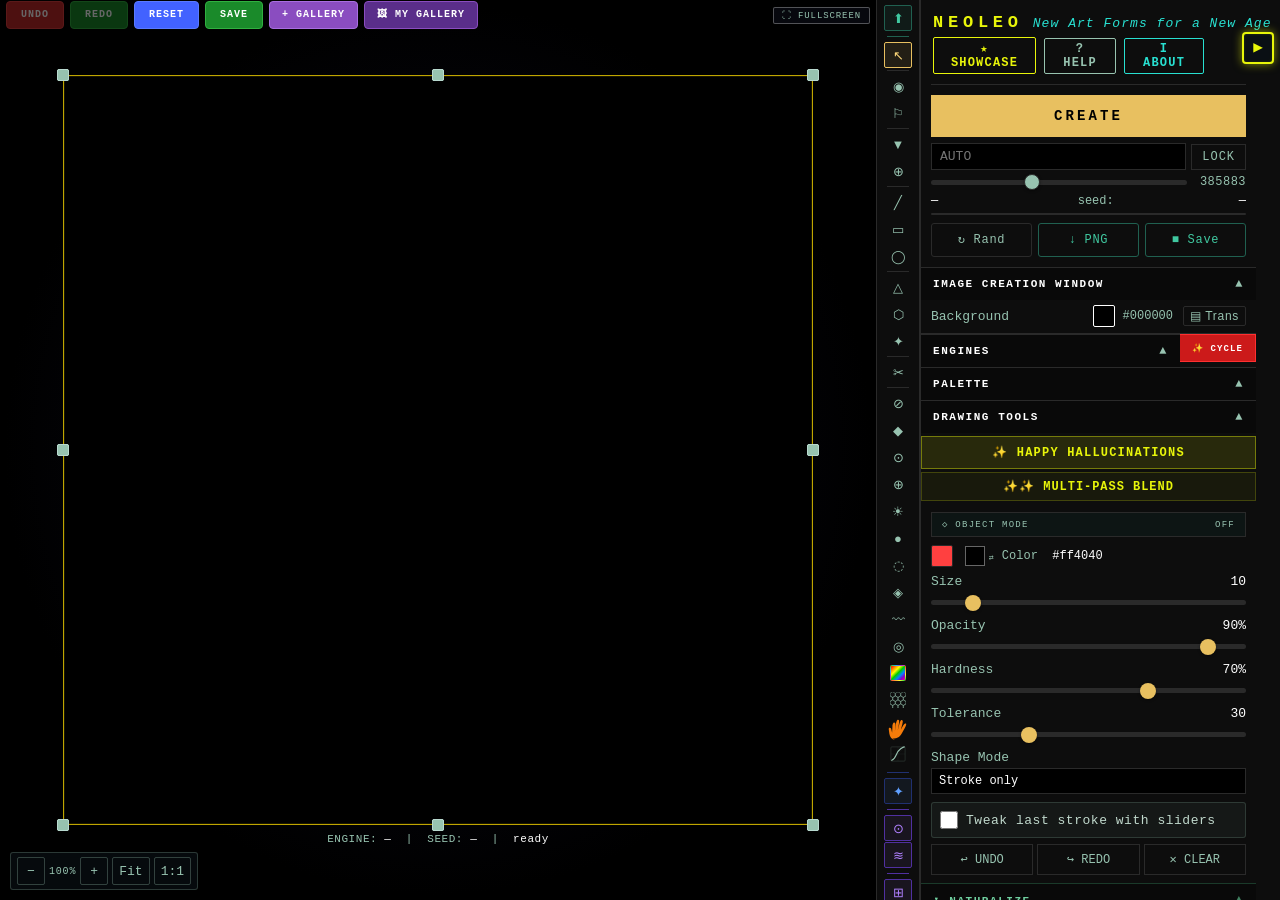
==== commit a91bbab1: "Add My Gallery feature A localStorage-backed image library modeled on the attap.ai Image and Video S" ====
--- a/index.html
+++ b/index.html
@@ -74,6 +74,8 @@
         <button id="redo-persist" title="Redo (Ctrl+Y / Cmd+Shift+Z)" onclick="globalRedo()" style="background:#1a8a2a;border:1px solid #30b040;color:#ffffff;font-family:inherit;font-size:10px;font-weight:700;letter-spacing:.1em;padding:4px 14px;height:28px;cursor:pointer;border-radius:4px;display:flex;align-items:center;justify-content:center;line-height:1;opacity:0.4;transition:opacity .15s,background .15s;" disabled>REDO</button>
         <button id="rstcvbtn" title="Reset canvas to blank" style="background:#4262ff;border:1px solid #5a7aff;color:#ffffff;font-family:inherit;font-size:10px;font-weight:700;letter-spacing:.1em;padding:4px 14px;height:28px;cursor:pointer;border-radius:4px;display:flex;align-items:center;justify-content:center;line-height:1;transition:background .15s;">RESET</button>
         <button id="savecvbtn" title="Save canvas as PNG" onclick="window._saveCanvas&&window._saveCanvas()" style="background:#1a8a2a;border:1px solid #30b040;color:#ffffff;font-family:inherit;font-size:10px;font-weight:700;letter-spacing:.1em;padding:4px 14px;height:28px;cursor:pointer;border-radius:4px;display:flex;align-items:center;justify-content:center;line-height:1;transition:background .15s;">SAVE</button>
+        <button id="gallery-add-btn" title="Add current canvas to My Gallery" style="background:#8a4dc0;border:1px solid #a86ee0;color:#ffffff;font-family:inherit;font-size:10px;font-weight:700;letter-spacing:.1em;padding:4px 12px;height:28px;cursor:pointer;border-radius:4px;display:flex;align-items:center;justify-content:center;line-height:1;transition:background .15s;">+ GALLERY</button>
+        <button id="gallery-btn" title="Open My Gallery" style="background:#5a2e8a;border:1px solid #8a4dc0;color:#ffffff;font-family:inherit;font-size:10px;font-weight:700;letter-spacing:.1em;padding:4px 12px;height:28px;cursor:pointer;border-radius:4px;display:flex;align-items:center;justify-content:center;line-height:1;transition:background .15s;">&#128444; MY GALLERY</button>
       </div>
       <button id="fs-btn" title="Toggle fullscreen canvas" onclick="window._toggleFS&&window._toggleFS()" style="pointer-events:all;background:rgba(10,12,20,0.7);border:1px solid rgba(255,255,255,0.3);color:#97c3b0;font-family:inherit;font-size:9px;padding:2px 8px;cursor:pointer;letter-spacing:.1em;border-radius:2px;transition:all .15s;">&#9974; FULLSCREEN</button>
     </div>
@@ -1501,6 +1503,58 @@
   </div>
 </div>
 
-<script src="js/main.js?v=8"></script>
+<!-- MY GALLERY — full-screen modal + lightbox -->
+<div id="gallery-overlay" style="display:none;position:fixed;inset:0;background:rgba(0,0,0,0.75);z-index:10500;backdrop-filter:blur(2px);-webkit-backdrop-filter:blur(2px);"></div>
+<div id="gallery-modal" style="display:none;position:fixed;top:50%;left:50%;transform:translate(-50%,-50%);width:min(1200px,95vw);height:min(900px,92vh);background:#141a1e;color:#e8e8e8;border:1px solid #2a3a4a;border-radius:8px;box-shadow:0 16px 60px rgba(0,0,0,0.7);z-index:10501;flex-direction:column;overflow:hidden;font-family:inherit;">
+  <div id="gallery-header" style="flex:0 0 auto;display:flex;align-items:center;justify-content:space-between;padding:14px 20px;border-bottom:1px solid #2a3a4a;background:#0f151a;">
+    <div style="display:flex;align-items:center;gap:16px;">
+      <div style="font-size:16px;letter-spacing:.28em;font-weight:700;color:#c896ff;text-transform:uppercase;">&#128444; My Gallery</div>
+      <div id="gallery-stats" style="font-size:12px;color:#7a8590;letter-spacing:.06em;">0 items</div>
+    </div>
+    <div style="display:flex;gap:8px;align-items:center;">
+      <label style="display:flex;align-items:center;gap:6px;font-size:12px;color:#97c3b0;cursor:pointer;letter-spacing:.06em;" title="Automatically add every CREATE render to the gallery">
+        <input type="checkbox" id="gallery-auto-cb" style="accent-color:#c896ff;cursor:pointer;width:14px;height:14px;">
+        Auto-capture on CREATE
+      </label>
+      <button id="gallery-modal-add" title="Add the current canvas now" style="padding:7px 14px;background:#8a4dc0;border:1px solid #a86ee0;color:#ffffff;font-family:inherit;font-size:12px;font-weight:700;letter-spacing:.1em;cursor:pointer;border-radius:4px;">+ ADD CURRENT</button>
+      <button id="gallery-close" title="Close" style="width:32px;height:32px;background:transparent;border:1px solid #4a5a6a;color:#e8e8e8;font-family:inherit;font-size:16px;cursor:pointer;border-radius:4px;line-height:1;">&#10005;</button>
+    </div>
+  </div>
+  <div id="gallery-body" style="flex:1 1 auto;overflow-y:auto;overflow-x:hidden;padding:20px;background:#141a1e;-webkit-overflow-scrolling:touch;">
+    <div id="gallery-empty" style="display:none;text-align:center;padding:80px 20px;color:#7a8590;">
+      <div style="font-size:48px;margin-bottom:14px;opacity:0.4;">&#128444;</div>
+      <div style="font-size:15px;letter-spacing:.1em;text-transform:uppercase;margin-bottom:8px;color:#a8b5c0;">Your gallery is empty</div>
+      <div style="font-size:12px;line-height:1.6;max-width:440px;margin:0 auto;">Create an image, then click <b style="color:#c896ff;">+ ADD CURRENT</b> above (or <b style="color:#c896ff;">+ GALLERY</b> in the top bar) to save it here. Turn on <b>Auto-capture on CREATE</b> to save every generation automatically.</div>
+    </div>
+    <div id="gallery-grid" style="display:grid;grid-template-columns:repeat(auto-fill,minmax(220px,1fr));gap:16px;"></div>
+  </div>
+</div>
+<div id="gallery-lightbox" style="display:none;position:fixed;inset:0;background:rgba(0,0,0,0.94);z-index:10600;flex-direction:column;align-items:center;justify-content:center;padding:24px;">
+  <img id="gallery-lightbox-img" style="max-width:calc(100vw - 48px);max-height:calc(100vh - 120px);object-fit:contain;box-shadow:0 10px 40px rgba(0,0,0,0.6);border-radius:4px;background:#000;" alt="">
+  <div id="gallery-lightbox-caption" style="margin-top:14px;color:#c8c8c8;font-family:inherit;font-size:12px;letter-spacing:.06em;text-align:center;max-width:80vw;"></div>
+  <button id="gallery-lightbox-close" title="Close (Esc)" style="position:absolute;top:20px;right:20px;width:40px;height:40px;background:transparent;border:1px solid rgba(255,255,255,0.4);color:#fff;font-family:inherit;font-size:18px;cursor:pointer;border-radius:4px;line-height:1;">&#10005;</button>
+</div>
+
+<style>
+  #gallery-grid .g-card{background:#1a2028;border:1px solid #2a3a4a;border-radius:6px;overflow:hidden;transition:border-color .15s,transform .1s;display:flex;flex-direction:column;}
+  #gallery-grid .g-card:hover{border-color:#c896ff;}
+  #gallery-grid .g-thumb-wrap{position:relative;background:#000;aspect-ratio:1/1;overflow:hidden;cursor:pointer;}
+  #gallery-grid .g-thumb{width:100%;height:100%;object-fit:cover;display:block;transition:transform .2s;}
+  #gallery-grid .g-card:hover .g-thumb{transform:scale(1.04);}
+  #gallery-grid .g-lowres{position:absolute;top:6px;left:6px;font-size:10px;color:#ffb84c;background:rgba(0,0,0,0.7);padding:2px 6px;border-radius:2px;letter-spacing:.06em;}
+  #gallery-grid .g-info{padding:10px 12px;display:flex;flex-direction:column;gap:4px;}
+  #gallery-grid .g-name{font-size:13px;color:#e8e8e8;font-weight:600;overflow:hidden;text-overflow:ellipsis;white-space:nowrap;outline:none;letter-spacing:.02em;}
+  #gallery-grid .g-name[contenteditable="true"]{background:#0a0f14;padding:2px 4px;border-radius:2px;border-bottom:1px solid #c896ff;}
+  #gallery-grid .g-meta{font-size:11px;color:#7a8590;letter-spacing:.04em;overflow:hidden;text-overflow:ellipsis;white-space:nowrap;}
+  #gallery-grid .g-actions{display:flex;gap:4px;margin-top:6px;}
+  #gallery-grid .g-actions button{flex:1;padding:6px 4px;background:transparent;color:#97c3b0;border:1px solid #2a3a4a;font-family:inherit;font-size:11px;letter-spacing:.04em;cursor:pointer;border-radius:3px;transition:all .12s;}
+  #gallery-grid .g-actions button:hover{color:#c896ff;border-color:#c896ff;background:rgba(200,150,255,0.06);}
+  #gallery-grid .g-actions button.g-del{flex:0 0 32px;color:#a05050;border-color:#3a2020;}
+  #gallery-grid .g-actions button.g-del:hover{color:#ff6060;border-color:#ff6060;background:rgba(255,80,80,0.08);}
+  #gallery-add-btn:hover{background:#a06dd8 !important;}
+  #gallery-btn:hover{background:#6e40a0 !important;}
+</style>
+
+<script src="js/main.js?v=9"></script>
 </body>
 </html>
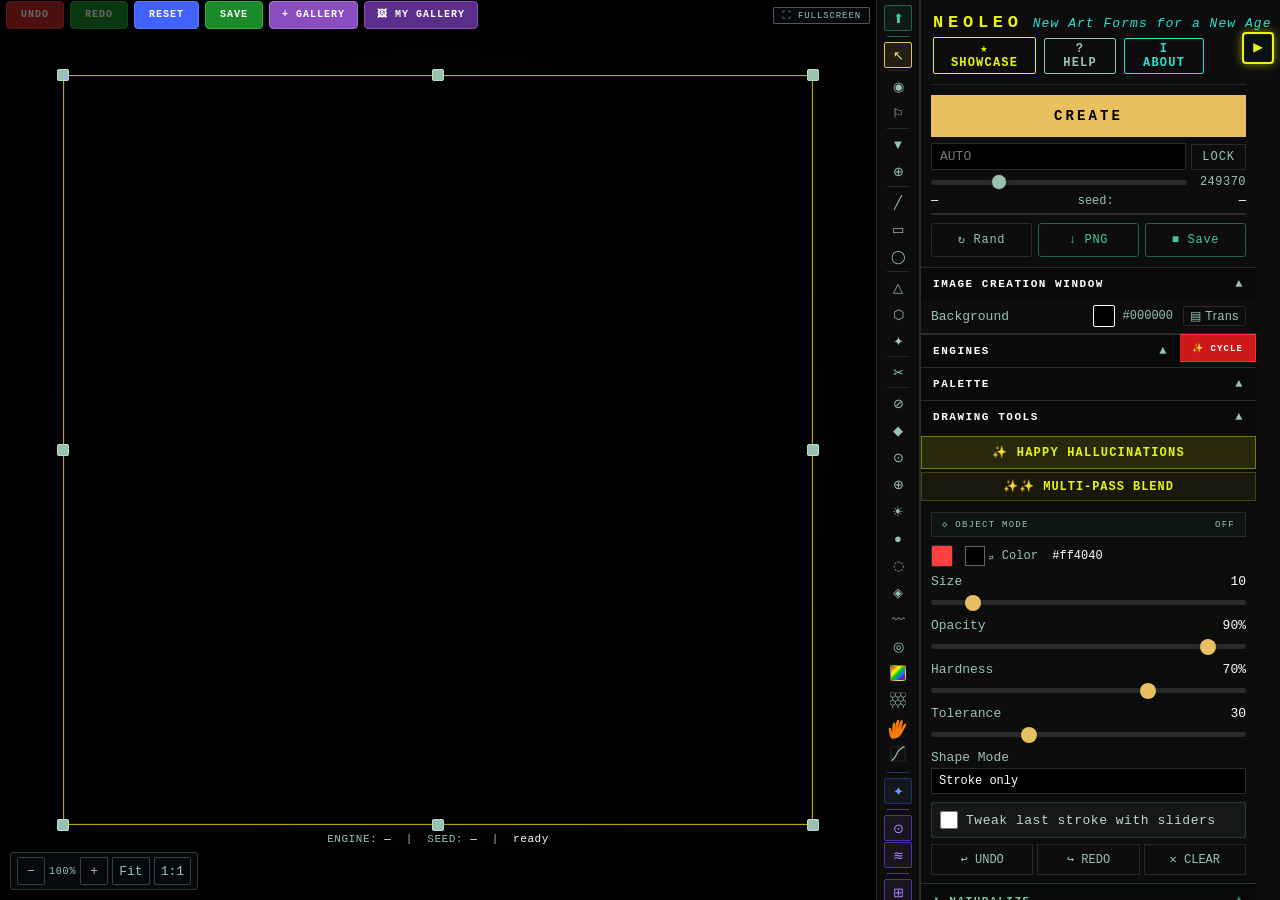
==== commit 7c8b3730: "Whiten small text in My Gallery for readability Every sub-13px text color inside the gallery modal w" ====
--- a/index.html
+++ b/index.html
@@ -1509,10 +1509,10 @@
   <div id="gallery-header" style="flex:0 0 auto;display:flex;align-items:center;justify-content:space-between;padding:14px 20px;border-bottom:1px solid #2a3a4a;background:#0f151a;">
     <div style="display:flex;align-items:center;gap:16px;">
       <div style="font-size:16px;letter-spacing:.28em;font-weight:700;color:#c896ff;text-transform:uppercase;">&#128444; My Gallery</div>
-      <div id="gallery-stats" style="font-size:12px;color:#7a8590;letter-spacing:.06em;">0 items</div>
+      <div id="gallery-stats" style="font-size:12px;color:#ffffff;letter-spacing:.06em;">0 items</div>
     </div>
     <div style="display:flex;gap:8px;align-items:center;">
-      <label style="display:flex;align-items:center;gap:6px;font-size:12px;color:#97c3b0;cursor:pointer;letter-spacing:.06em;" title="Automatically add every CREATE render to the gallery">
+      <label style="display:flex;align-items:center;gap:6px;font-size:12px;color:#ffffff;cursor:pointer;letter-spacing:.06em;" title="Automatically add every CREATE render to the gallery">
         <input type="checkbox" id="gallery-auto-cb" style="accent-color:#c896ff;cursor:pointer;width:14px;height:14px;">
         Auto-capture on CREATE
       </label>
@@ -1521,17 +1521,17 @@
     </div>
   </div>
   <div id="gallery-body" style="flex:1 1 auto;overflow-y:auto;overflow-x:hidden;padding:20px;background:#141a1e;-webkit-overflow-scrolling:touch;">
-    <div id="gallery-empty" style="display:none;text-align:center;padding:80px 20px;color:#7a8590;">
-      <div style="font-size:48px;margin-bottom:14px;opacity:0.4;">&#128444;</div>
-      <div style="font-size:15px;letter-spacing:.1em;text-transform:uppercase;margin-bottom:8px;color:#a8b5c0;">Your gallery is empty</div>
-      <div style="font-size:12px;line-height:1.6;max-width:440px;margin:0 auto;">Create an image, then click <b style="color:#c896ff;">+ ADD CURRENT</b> above (or <b style="color:#c896ff;">+ GALLERY</b> in the top bar) to save it here. Turn on <b>Auto-capture on CREATE</b> to save every generation automatically.</div>
+    <div id="gallery-empty" style="display:none;text-align:center;padding:80px 20px;color:#ffffff;">
+      <div style="font-size:48px;margin-bottom:14px;opacity:0.55;">&#128444;</div>
+      <div style="font-size:15px;letter-spacing:.1em;text-transform:uppercase;margin-bottom:8px;color:#ffffff;">Your gallery is empty</div>
+      <div style="font-size:12px;line-height:1.6;max-width:440px;margin:0 auto;color:#ffffff;">Create an image, then click <b style="color:#c896ff;">+ ADD CURRENT</b> above (or <b style="color:#c896ff;">+ GALLERY</b> in the top bar) to save it here. Turn on <b>Auto-capture on CREATE</b> to save every generation automatically.</div>
     </div>
     <div id="gallery-grid" style="display:grid;grid-template-columns:repeat(auto-fill,minmax(220px,1fr));gap:16px;"></div>
   </div>
 </div>
 <div id="gallery-lightbox" style="display:none;position:fixed;inset:0;background:rgba(0,0,0,0.94);z-index:10600;flex-direction:column;align-items:center;justify-content:center;padding:24px;">
   <img id="gallery-lightbox-img" style="max-width:calc(100vw - 48px);max-height:calc(100vh - 120px);object-fit:contain;box-shadow:0 10px 40px rgba(0,0,0,0.6);border-radius:4px;background:#000;" alt="">
-  <div id="gallery-lightbox-caption" style="margin-top:14px;color:#c8c8c8;font-family:inherit;font-size:12px;letter-spacing:.06em;text-align:center;max-width:80vw;"></div>
+  <div id="gallery-lightbox-caption" style="margin-top:14px;color:#ffffff;font-family:inherit;font-size:12px;letter-spacing:.06em;text-align:center;max-width:80vw;"></div>
   <button id="gallery-lightbox-close" title="Close (Esc)" style="position:absolute;top:20px;right:20px;width:40px;height:40px;background:transparent;border:1px solid rgba(255,255,255,0.4);color:#fff;font-family:inherit;font-size:18px;cursor:pointer;border-radius:4px;line-height:1;">&#10005;</button>
 </div>
 
@@ -1545,9 +1545,9 @@
   #gallery-grid .g-info{padding:10px 12px;display:flex;flex-direction:column;gap:4px;}
   #gallery-grid .g-name{font-size:13px;color:#e8e8e8;font-weight:600;overflow:hidden;text-overflow:ellipsis;white-space:nowrap;outline:none;letter-spacing:.02em;}
   #gallery-grid .g-name[contenteditable="true"]{background:#0a0f14;padding:2px 4px;border-radius:2px;border-bottom:1px solid #c896ff;}
-  #gallery-grid .g-meta{font-size:11px;color:#7a8590;letter-spacing:.04em;overflow:hidden;text-overflow:ellipsis;white-space:nowrap;}
+  #gallery-grid .g-meta{font-size:11px;color:#ffffff;letter-spacing:.04em;overflow:hidden;text-overflow:ellipsis;white-space:nowrap;}
   #gallery-grid .g-actions{display:flex;gap:4px;margin-top:6px;}
-  #gallery-grid .g-actions button{flex:1;padding:6px 4px;background:transparent;color:#97c3b0;border:1px solid #2a3a4a;font-family:inherit;font-size:11px;letter-spacing:.04em;cursor:pointer;border-radius:3px;transition:all .12s;}
+  #gallery-grid .g-actions button{flex:1;padding:6px 4px;background:transparent;color:#ffffff;border:1px solid #2a3a4a;font-family:inherit;font-size:11px;letter-spacing:.04em;cursor:pointer;border-radius:3px;transition:all .12s;}
   #gallery-grid .g-actions button:hover{color:#c896ff;border-color:#c896ff;background:rgba(200,150,255,0.06);}
   #gallery-grid .g-actions button.g-del{flex:0 0 32px;color:#a05050;border-color:#3a2020;}
   #gallery-grid .g-actions button.g-del:hover{color:#ff6060;border-color:#ff6060;background:rgba(255,80,80,0.08);}
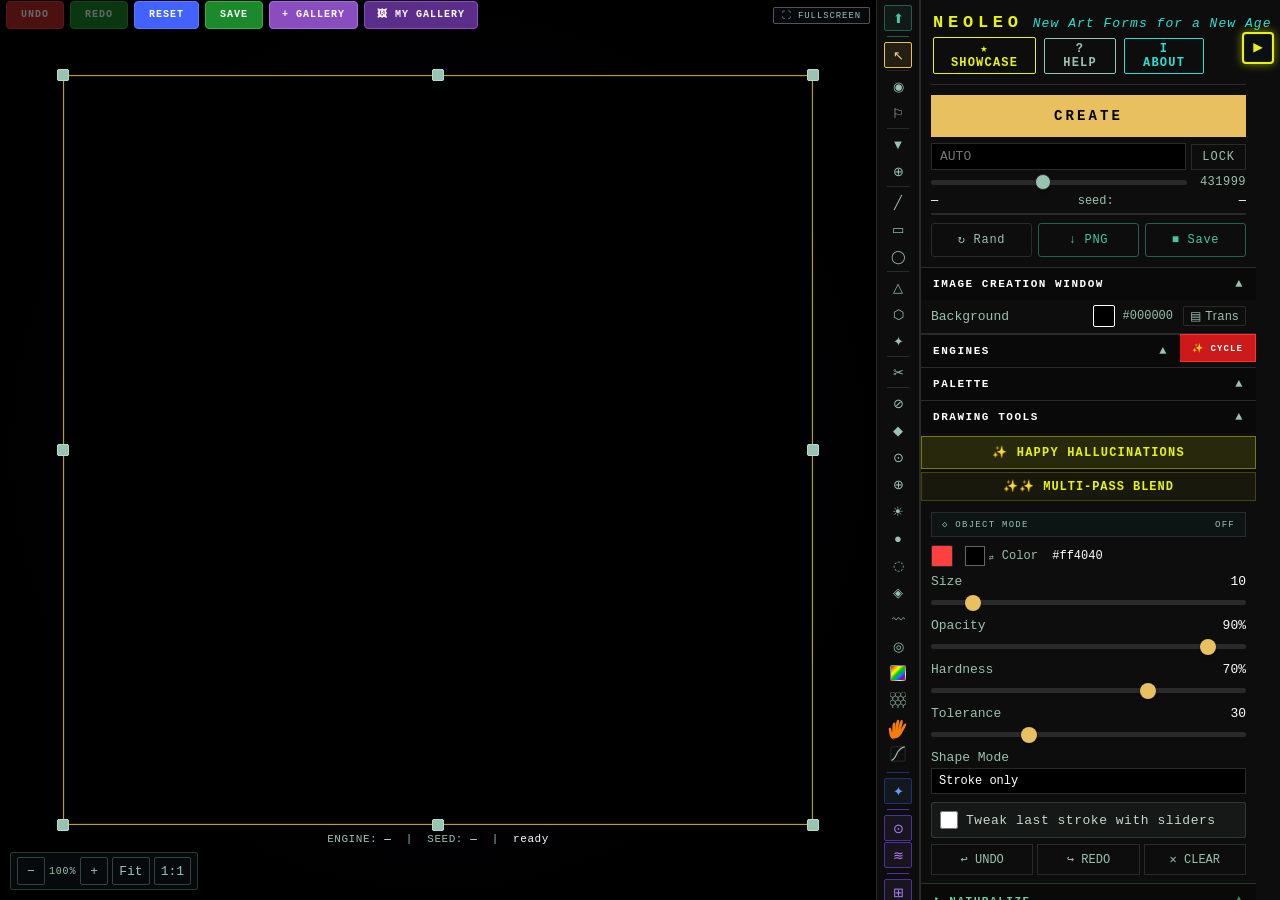
==== commit 57a17254: "Add voice input to the AI Prompt panel Web Speech API microphone button next to SEND. Tap once to st" ====
--- a/index.html
+++ b/index.html
@@ -11,7 +11,7 @@
 <link rel="stylesheet" href="css/panel.css?v=4">
 <link rel="stylesheet" href="css/fx-panel.css">
 <link rel="stylesheet" href="css/upload.css">
-<link rel="stylesheet" href="css/prompt.css">
+<link rel="stylesheet" href="css/prompt.css?v=2">
 <link rel="stylesheet" href="css/palette.css">
 <link rel="stylesheet" href="css/save-state.css">
 <link rel="stylesheet" href="css/resolution.css">
@@ -330,7 +330,7 @@
   <div id="ai-history"><div class="ai-msg sys">Enter your Anthropic API key above, then describe what to change.</div></div>
   <div id="ai-input-wrap">
     <textarea id="ai-textarea" placeholder="e.g. make it more chaotic and warm, add a soft blue rim light, reduce contrast..." spellcheck="false"></textarea>
-    <div id="ai-send-row"><button id="ai-send">Send</button><button id="ai-stop" title="Stop">&#9632; Stop</button><button id="ai-clrh" title="Clear history">&#8635;</button></div>
+    <div id="ai-send-row"><button id="ai-mic" title="Speak your prompt (tap to start, tap to stop)" style="display:none;">&#127908;</button><button id="ai-send">Send</button><button id="ai-stop" title="Stop">&#9632; Stop</button><button id="ai-clrh" title="Clear history">&#8635;</button></div>
     <div id="ai-status"></div>
   </div>
 </div>
@@ -1555,6 +1555,6 @@
   #gallery-btn:hover{background:#6e40a0 !important;}
 </style>
 
-<script src="js/main.js?v=9"></script>
+<script src="js/main.js?v=10"></script>
 </body>
 </html>
--- a/css/prompt.css
+++ b/css/prompt.css
@@ -19,6 +19,17 @@
 #ai-textarea{width:100%;background:rgba(0,0,0,0.3);border:1px solid rgba(255,255,255,0.2);color:#ffffff;font-family:'Courier New',monospace;font-size:12px;padding:8px 10px;resize:none;outline:none;height:68px;line-height:1.5;}
 #ai-textarea:focus{border-color:#40c8a0;}
 #ai-send-row{display:flex;gap:5px;margin-top:5px;align-items:center;}
+/* Voice-input mic button — hidden by default; the ai-voice module
+   unhides it only when the browser supports SpeechRecognition. */
+#ai-mic{padding:8px 12px;background:rgba(0,0,0,0.3);color:#c8c8c8;border:1px solid rgba(255,255,255,0.25);font-family:inherit;font-size:15px;line-height:1;cursor:pointer;border-radius:3px;transition:background .12s,color .12s,border-color .12s;flex-shrink:0;touch-action:manipulation;}
+#ai-mic:hover{background:rgba(255,255,255,0.08);color:#ffffff;border-color:rgba(255,255,255,0.5);}
+#ai-mic.rec{background:#8a1a20;color:#ffffff;border-color:#ff4050;animation:ai-mic-pulse 1.1s ease-in-out infinite;}
+#ai-mic.rec:hover{background:#a02028;}
+#ai-mic.fail{background:rgba(255,140,60,0.12);color:#ff9742;border-color:#a05028;}
+@keyframes ai-mic-pulse{
+  0%,100%{ box-shadow:0 0 0 0 rgba(255,64,80,0.55); }
+  50%    { box-shadow:0 0 0 6px rgba(255,64,80,0.05); }
+}
 #ai-send{flex:1;padding:8px;background:#60a0ff;color:#000;border:none;font-family:'Courier New',monospace;font-size:12px;font-weight:bold;letter-spacing:.12em;cursor:pointer;text-transform:uppercase;}
 #ai-send:hover{background:#80b8ff;}
 #ai-send:disabled{background:#203070;color:#555;cursor:not-allowed;}
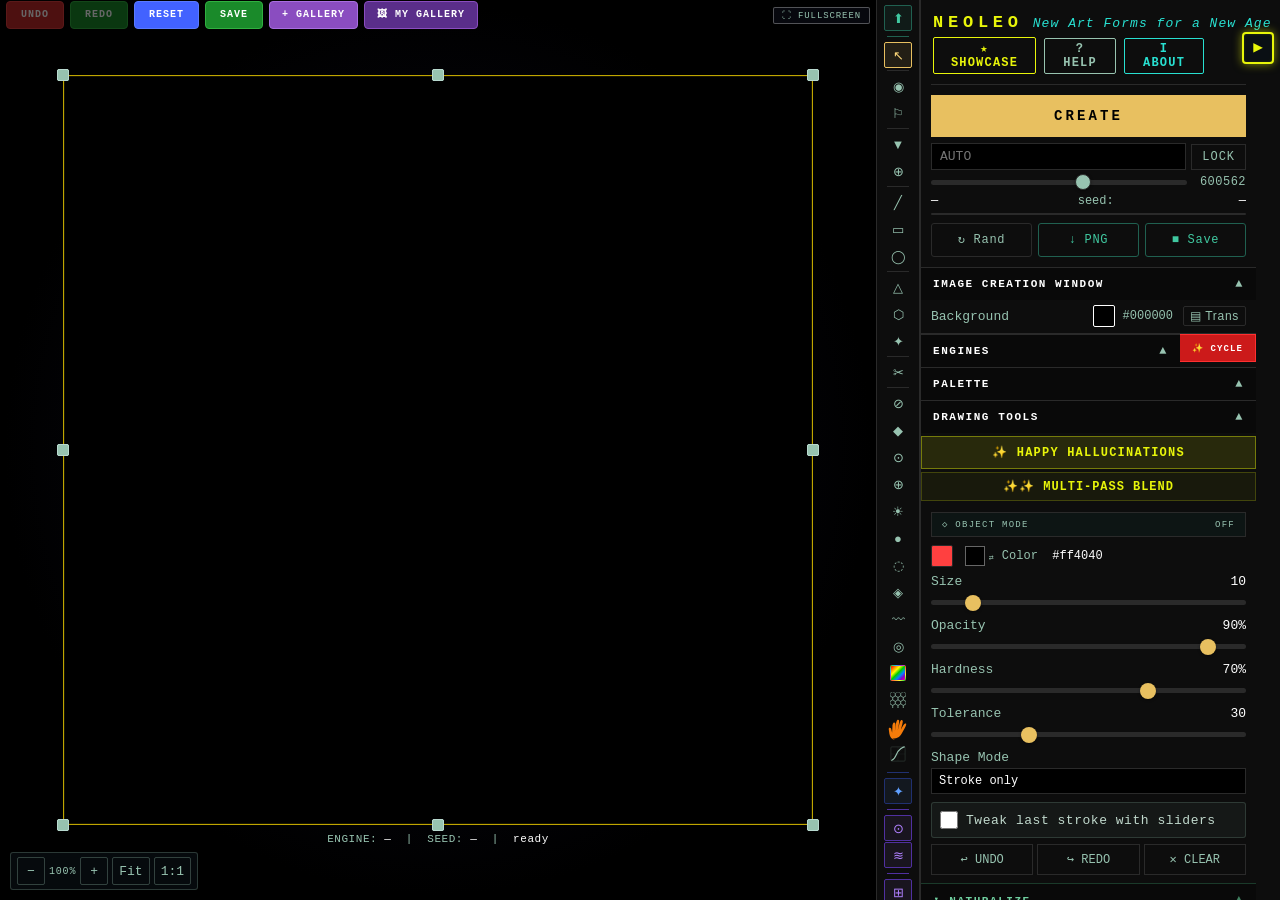
==== commit bf6a6e99: "Add Anatomy engine — parametric anatomical mannequin (phase 1) NeoLeo's 49th engine. The one deliber" ====
--- a/index.html
+++ b/index.html
@@ -575,7 +575,7 @@
     <button class="eng" data-e="interference">04 &#8212; Wave Interference</button>
     <button class="eng" data-e="growth">05 &#8212; Differential Growth</button>
     <button class="eng" data-e="lissajous">06 &#8212; Lissajous Mesh</button>
-    <button id="more-engines-btn">&#9660; More Engines (42)</button>
+    <button id="more-engines-btn">&#9660; More Engines (43)</button>
     <div id="eng-current-label" style="font-size:12px;color:var(--acc);letter-spacing:.1em;padding:3px 0 2px;opacity:0.8;display:none;">&#9654; <span id="eng-current-name">Flow Field</span></div>
     <div id="more-engines-list">
       <div class="eng-cat organic">&#9672; Organic &amp; Biological</div>
@@ -629,6 +629,8 @@
       <button class="eng" data-e="oscilloscope">46 &#8212; Oscilloscope</button>
       <button class="eng" data-e="ascii_density">47 &#8212; ASCII Density Map</button>
       <button class="eng" data-e="wfc">48 &#8212; Waveform Collapse</button>
+      <div class="eng-cat">&#9672; Figure &amp; Anatomy</div>
+      <button class="eng" data-e="anatomy" title="Parametric anatomical mannequin (data, not images)">49 &#8212; Anatomy</button>
     </div>
     <div id="psec" style="padding:4px 2px;border-top:1px solid var(--brd);margin-top:6px;"></div>
   </div>
@@ -1434,6 +1436,7 @@
     <p>NeoLeo takes a fundamentally different path. Every image created by NeoLeo emerges from pure mathematical processes&mdash;flow fields, strange attractors, reaction-diffusion systems, Julia sets, fractal flames, Voronoi tessellations, wave interference patterns, cellular automata, L-systems, and dozens more. These are not approximations of existing art. They are the visual expression of the fundamental equations that govern nature itself.</p>
     <p>When a NeoLeo engine renders a flow field, it is computing the same differential equations that describe wind currents, ocean circulation, and the movement of charged particles in magnetic fields. When it renders a reaction-diffusion pattern, it is simulating the same chemistry that creates the spots on a leopard, the stripes on a zebrafish, the branching of coral. When it renders a Julia set, it is exploring the same infinite boundary between order and chaos that mathematicians have studied for a century.</p>
     <p style="background:#f4f4f4;border-left:3px solid #000;padding:10px 14px;margin:14px 0;font-style:italic;">No pixel in a NeoLeo image was borrowed from a photograph, a painting, or a training dataset. Every color, every curve, every luminous filament is born from equations&mdash;computed in real time, on your screen, from numbers to light.</p>
+    <p style="background:#faf3e0;border-left:3px solid #8a6a10;padding:10px 14px;margin:14px 0;font-size:13px;">One deliberate exception: the <b>Anatomy</b> engine references anatomical <i>data</i> (joint positions, bone lengths, ribcage geometry) drawn from public-domain academic reference &mdash; Vitruvian proportion, Vesalius, Gray&rsquo;s Anatomy 1st ed. All figures are still rendered from equations at runtime: spheres for joints, capsules for bones, Bezier for the spine. No anatomical image, photograph, or trained model is loaded. Data is used as a small set of numeric constants, not as visual material appropriated from any artist.</p>
     <p>This is not art that imitates the world. This is art that emerges from the same processes that created the world.</p>
 
     <h2 style="font-size:18px;margin:28px 0 10px;color:#000;font-weight:700;border-bottom:1px solid #ccc;padding-bottom:4px;">What NeoLeo Is</h2>
@@ -1555,6 +1558,6 @@
   #gallery-btn:hover{background:#6e40a0 !important;}
 </style>
 
-<script src="js/main.js?v=10"></script>
+<script src="js/main.js?v=11"></script>
 </body>
 </html>
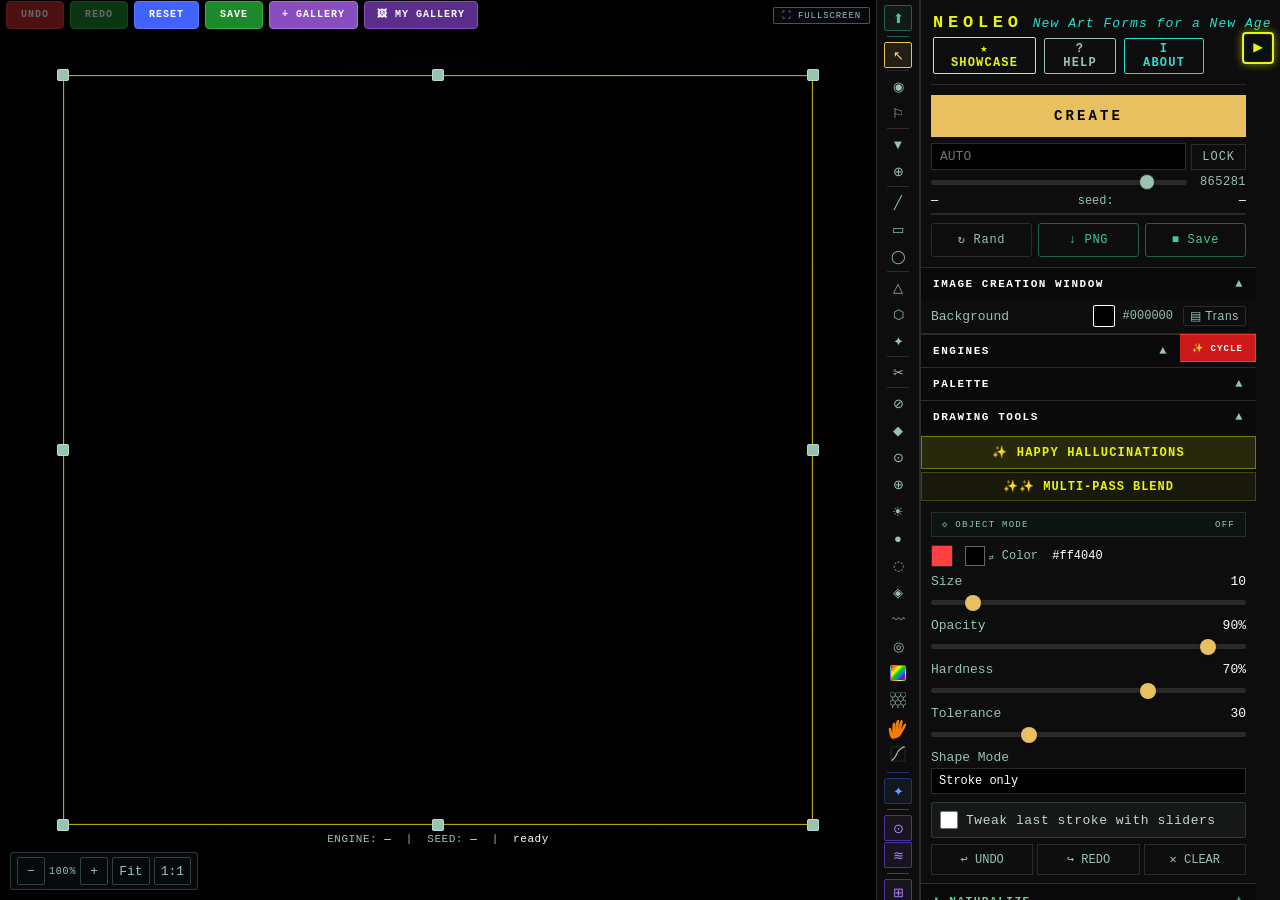
==== commit 5da3ed79: "Anatomy engine: 3D depth mode + Object Mode integration Two new params on the Anatomy engine.  an_3d" ====
--- a/index.html
+++ b/index.html
@@ -1558,6 +1558,6 @@
   #gallery-btn:hover{background:#6e40a0 !important;}
 </style>
 
-<script src="js/main.js?v=11"></script>
+<script src="js/main.js?v=12"></script>
 </body>
 </html>
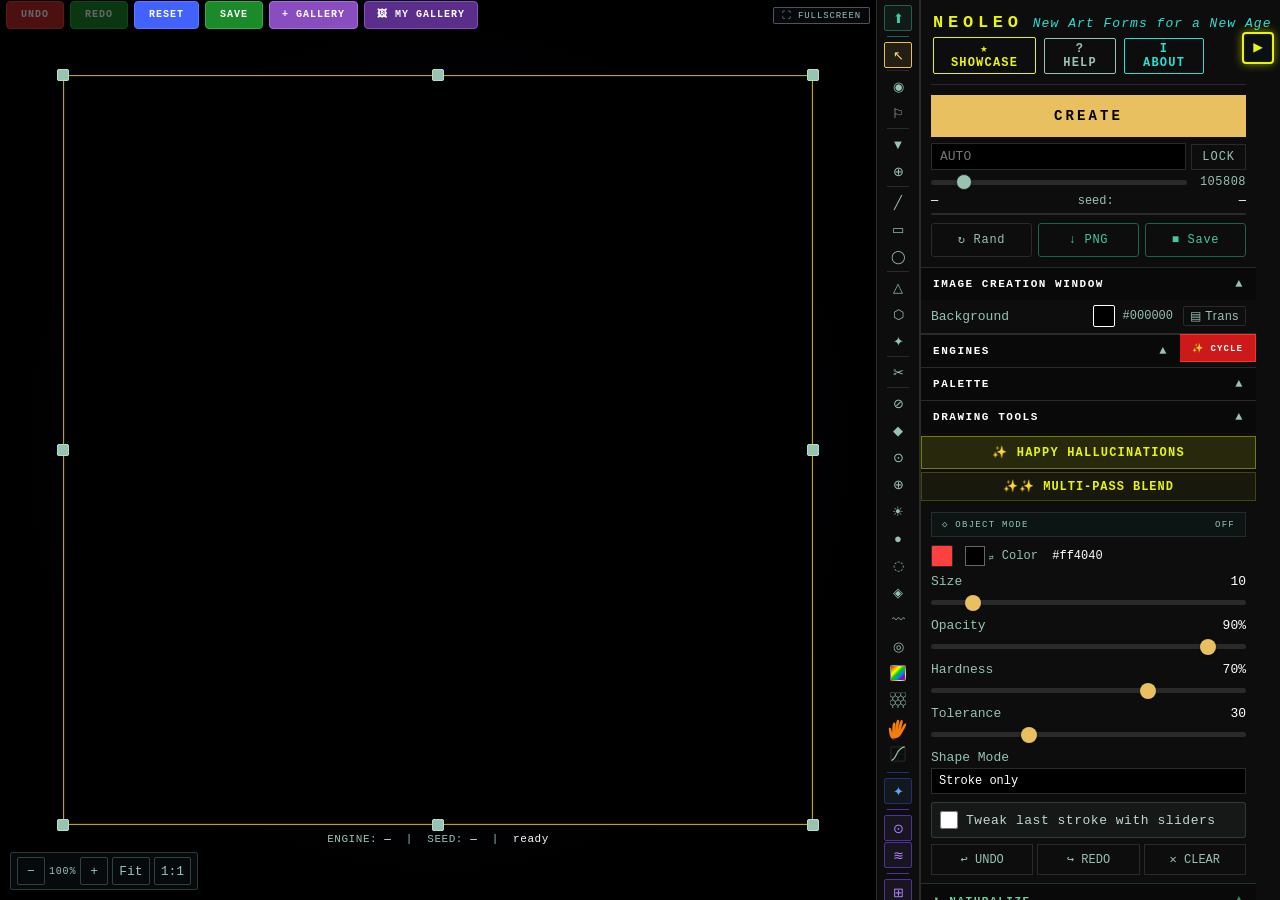
==== commit d1101915: "Sign in with ATTAP: no more bring-your-own-key NeoLeo now loads attap.ai/attap-gate.js first in inde" ====
--- a/index.html
+++ b/index.html
@@ -1,6 +1,9 @@
 <!DOCTYPE html>
 <html lang="en">
 <head>
+<!-- ATTAP sign-in. First, so the page is covered before it paints. The AI
+     prompt runs on the reader's ATTAP account; nobody brings a key. -->
+<script src="https://attap.ai/attap-gate.js?v=20261116-gate1" data-agent="NeoLeo"></script>
 <meta charset="UTF-8">
 <meta name="viewport" content="width=device-width, initial-scale=1.0, maximum-scale=1.0, user-scalable=no, viewport-fit=cover">
 <title>NeoLeo</title>
@@ -326,8 +329,7 @@
     <div style="font-size:8px;color:var(--dim);line-height:1.6;margin-bottom:6px;">Describe changes in plain language. The AI reads the current canvas and all settings, then adjusts engines, palettes, lighting and atmosphere to match.</div>
     <label id="ai-ctx-row"><input type="checkbox" id="ai-send-img" checked> Send canvas snapshot with prompt</label>
   </div>
-  <div id="ai-key-row"><label>ANTHROPIC API KEY (required)</label><input type="password" id="ai-key-in" placeholder="sk-ant-..." autocomplete="off" spellcheck="false"></div>
-  <div id="ai-history"><div class="ai-msg sys">Enter your Anthropic API key above, then describe what to change.</div></div>
+  <div id="ai-history"><div class="ai-msg sys">Describe what to change. Each request runs on your ATTAP account: 1 credit (1&cent;) per answer, charged only when an answer arrives.</div></div>
   <div id="ai-input-wrap">
     <textarea id="ai-textarea" placeholder="e.g. make it more chaotic and warm, add a soft blue rim light, reduce contrast..." spellcheck="false"></textarea>
     <div id="ai-send-row"><button id="ai-mic" title="Speak your prompt (tap to start, tap to stop)" style="display:none;">&#127908;</button><button id="ai-send">Send</button><button id="ai-stop" title="Stop">&#9632; Stop</button><button id="ai-clrh" title="Clear history">&#8635;</button></div>
@@ -1440,7 +1442,7 @@
     <p>This is not art that imitates the world. This is art that emerges from the same processes that created the world.</p>
 
     <h2 style="font-size:18px;margin:28px 0 10px;color:#000;font-weight:700;border-bottom:1px solid #ccc;padding-bottom:4px;">What NeoLeo Is</h2>
-    <p>NeoLeo is a complete creative platform that runs entirely in your web browser. It requires no installation, no account, no cloud connection, and no subscription. It is free, open source, and yours.</p>
+    <p>NeoLeo is a complete creative platform that runs in your web browser. It requires no installation and no subscription. You sign in once with your ATTAP account; the engines, tools and your artwork run entirely on your device and cost nothing. Only the optional AI assistant uses ATTAP credits, one credit (one cent) per answer. It is open source, and yours.</p>
 
     <h3 style="font-size:15px;margin:18px 0 6px;color:#000;font-weight:700;">48 Generative Engines</h3>
     <p>At its core, NeoLeo contains 48 distinct generative engines, each implementing a different mathematical or natural process. They are organized into families&mdash;Organic &amp; Biological, Particle &amp; Force, Mathematical &amp; Geometric, Noise &amp; Field-Based, Cellular &amp; Emergent, Graph &amp; Network, Iterative &amp; Fractal, Topological &amp; Surface, and Typographic &amp; Signal. Each engine produces an entirely different aesthetic universe. A Physarum simulation looks nothing like a Penrose tiling. A flame fractal shares no visual DNA with a hydraulic erosion map. The range is vast, and every combination of engine, palette, seed, and parameter setting produces a unique, unrepeatable image.</p>
--- a/css/layers.css
+++ b/css/layers.css
@@ -24,11 +24,6 @@
 #lyr-list{overflow-y:auto;max-height:340px;scrollbar-width:thin;scrollbar-color:#333 transparent;}
 
 
-#ai-key-row{padding:4px 10px 6px;border-bottom:1px solid #1a2040;}
-#ai-key-row label{font-size:12px;color:var(--dim);letter-spacing:.08em;display:block;margin-bottom:3px;}
-#ai-key-in{width:100%;background:#050810;border:1px solid #203070;color:#aac;font-family:'Courier New',monospace;font-size:12px;padding:6px 8px;outline:none;letter-spacing:.04em;}
-#ai-key-in:focus{border-color:#60a0ff;}
-#ai-key-in::placeholder{color:#333;letter-spacing:0;}
 
 
 /* ── ENGINE LAYERS ── */
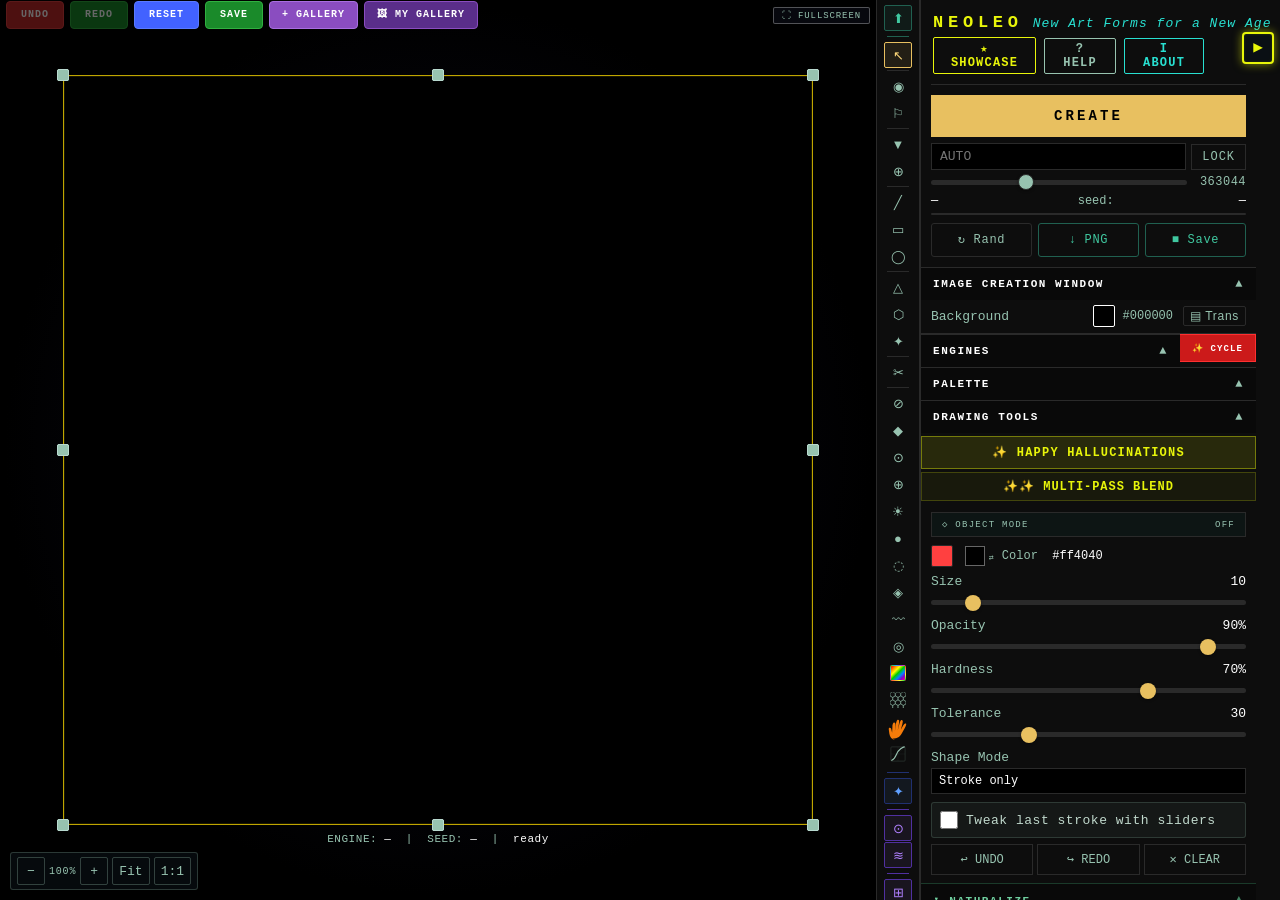
==== commit 797ddcf9: "Gate: attap-gate.js?v=20261116-gate2 Co-Authored-By: Claude Opus 5.5 <noreply@anthropic.com>" ====
--- a/index.html
+++ b/index.html
@@ -3,7 +3,7 @@
 <head>
 <!-- ATTAP sign-in. First, so the page is covered before it paints. The AI
      prompt runs on the reader's ATTAP account; nobody brings a key. -->
-<script src="https://attap.ai/attap-gate.js?v=20261116-gate1" data-agent="NeoLeo"></script>
+<script src="https://attap.ai/attap-gate.js?v=20261116-gate2" data-agent="NeoLeo"></script>
 <meta charset="UTF-8">
 <meta name="viewport" content="width=device-width, initial-scale=1.0, maximum-scale=1.0, user-scalable=no, viewport-fit=cover">
 <title>NeoLeo</title>
